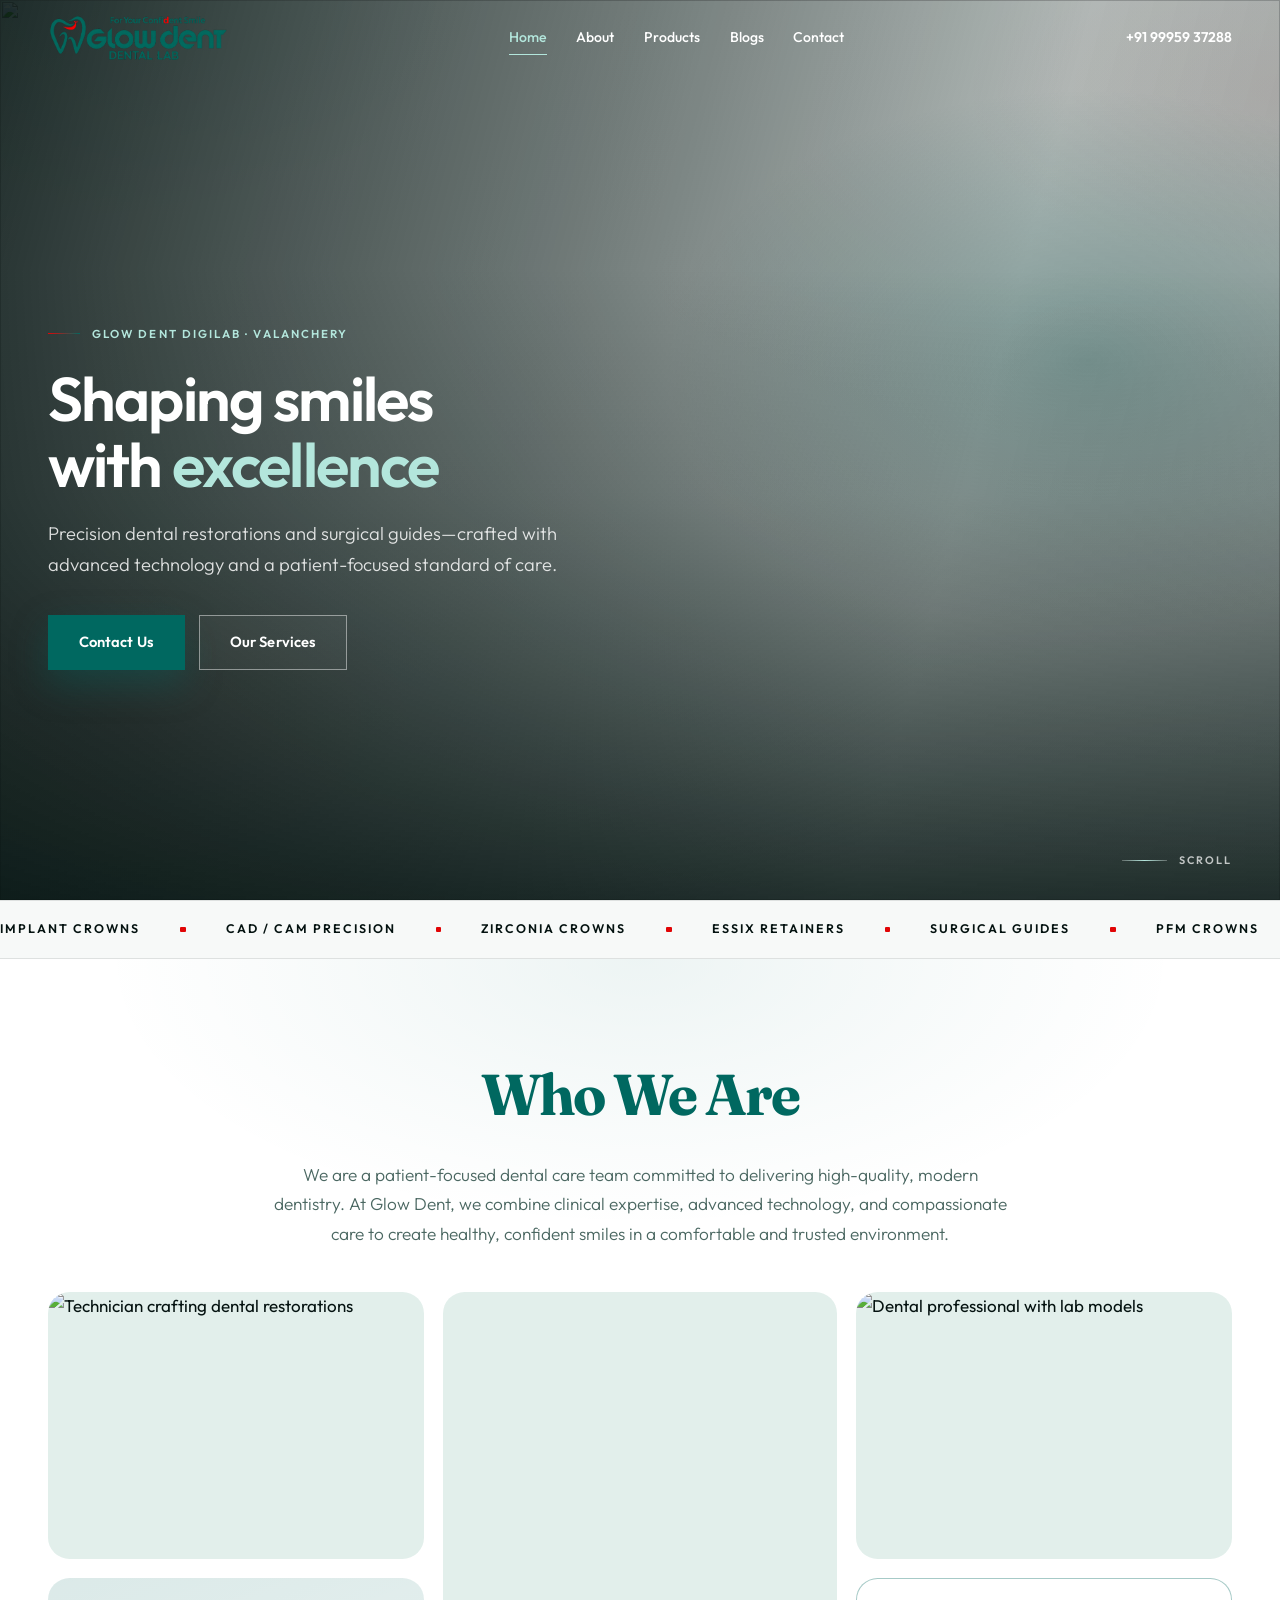
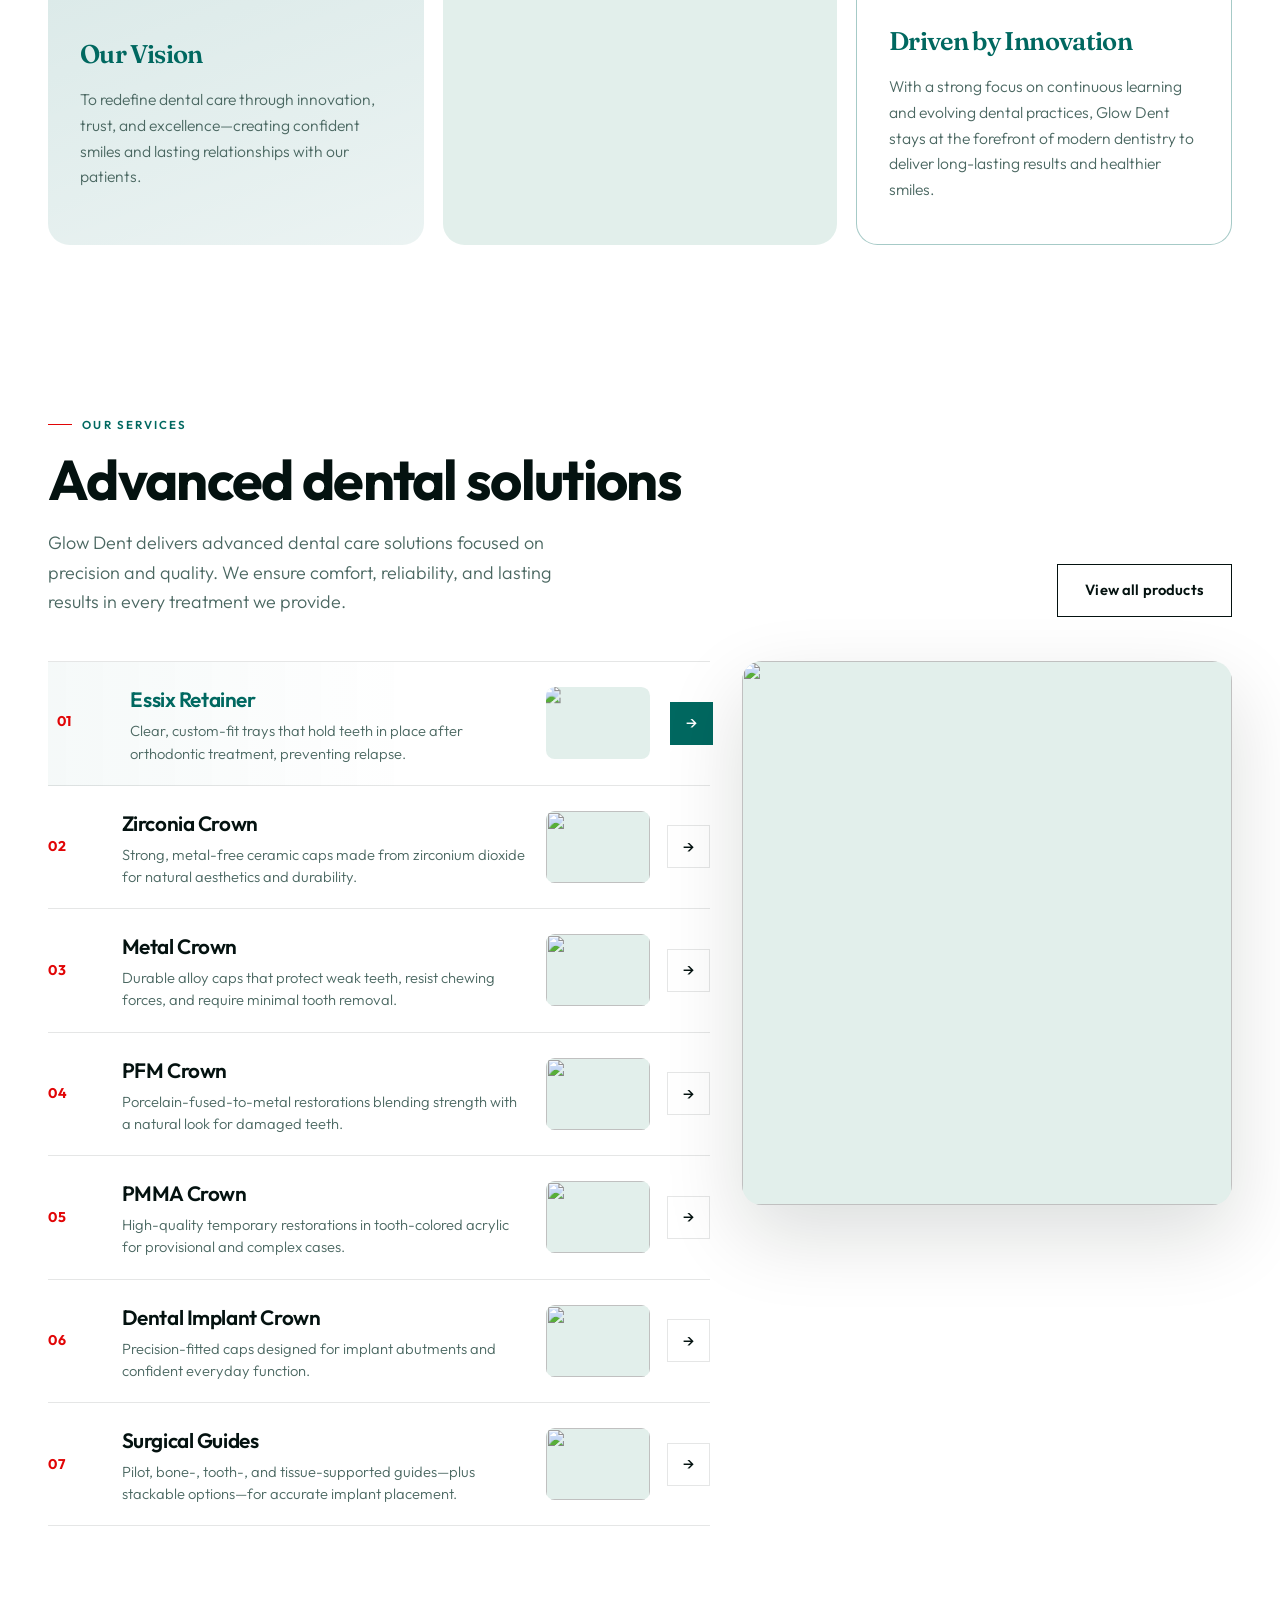
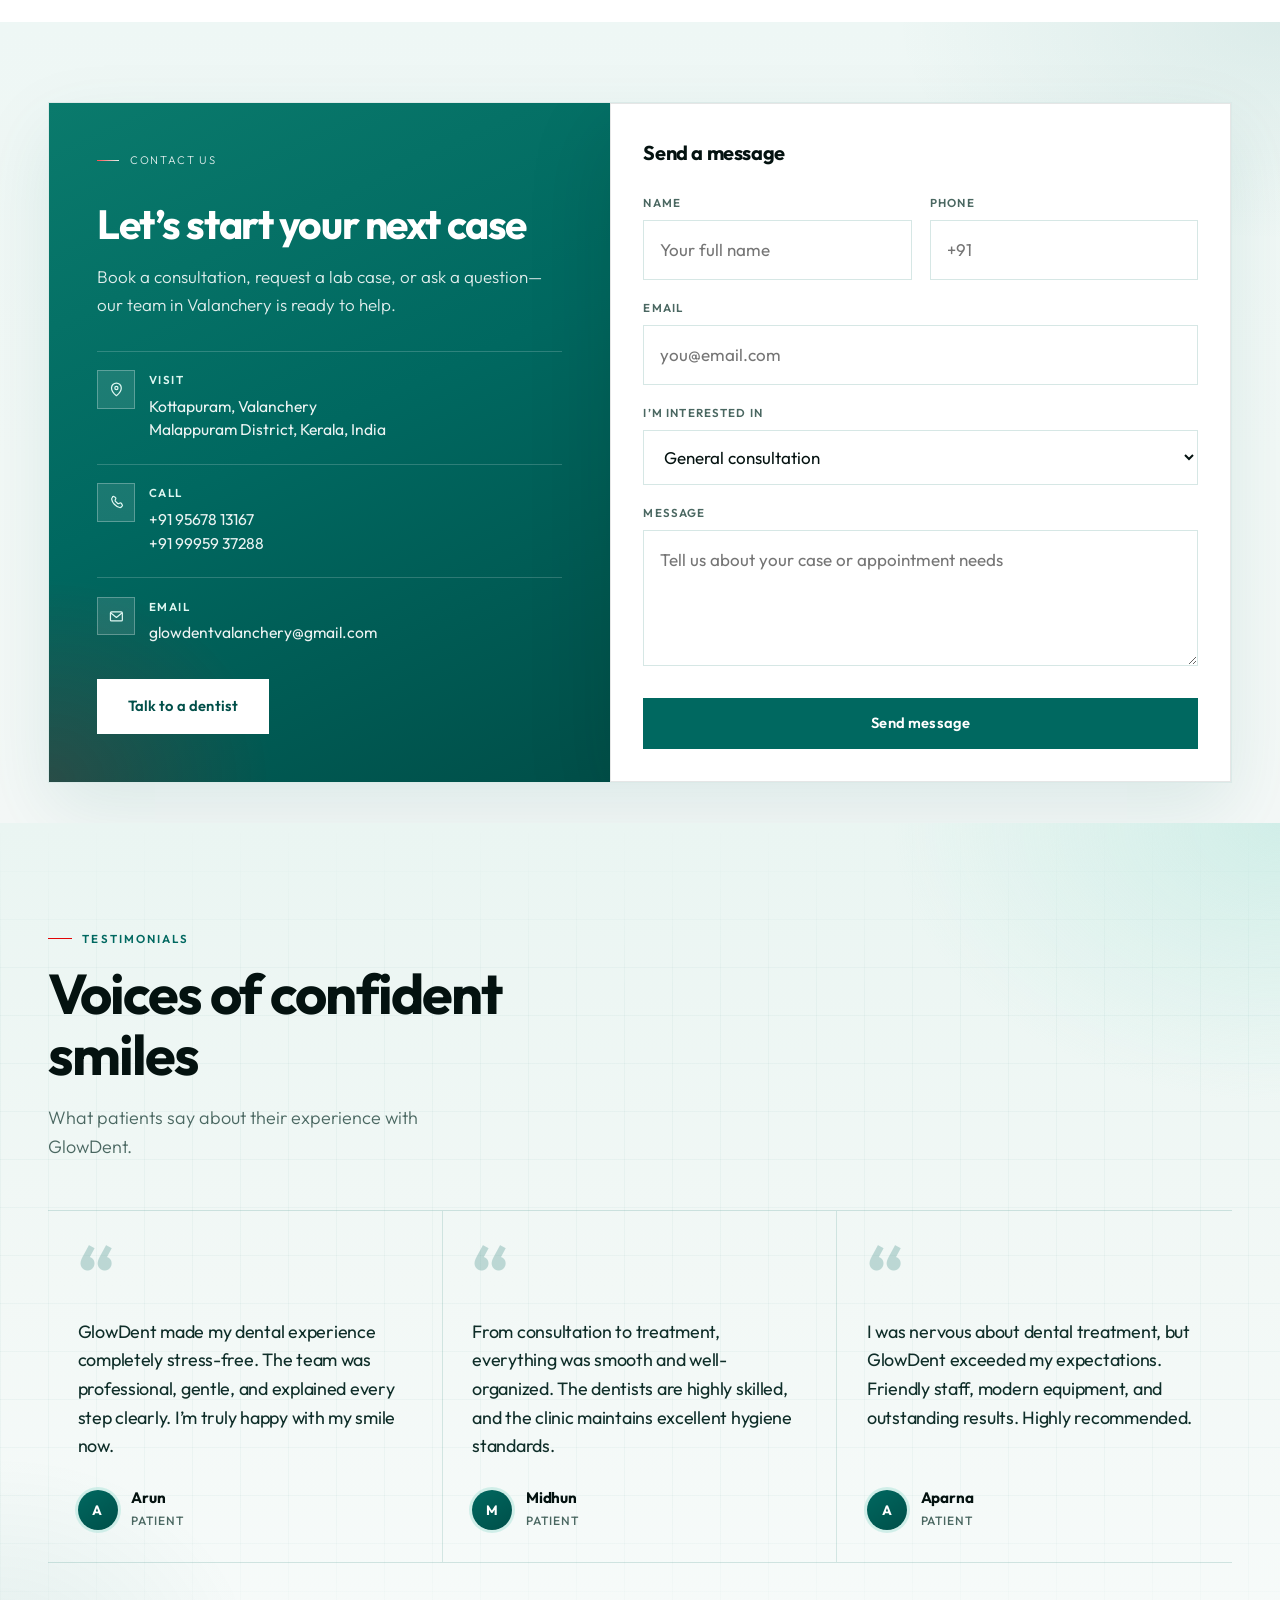
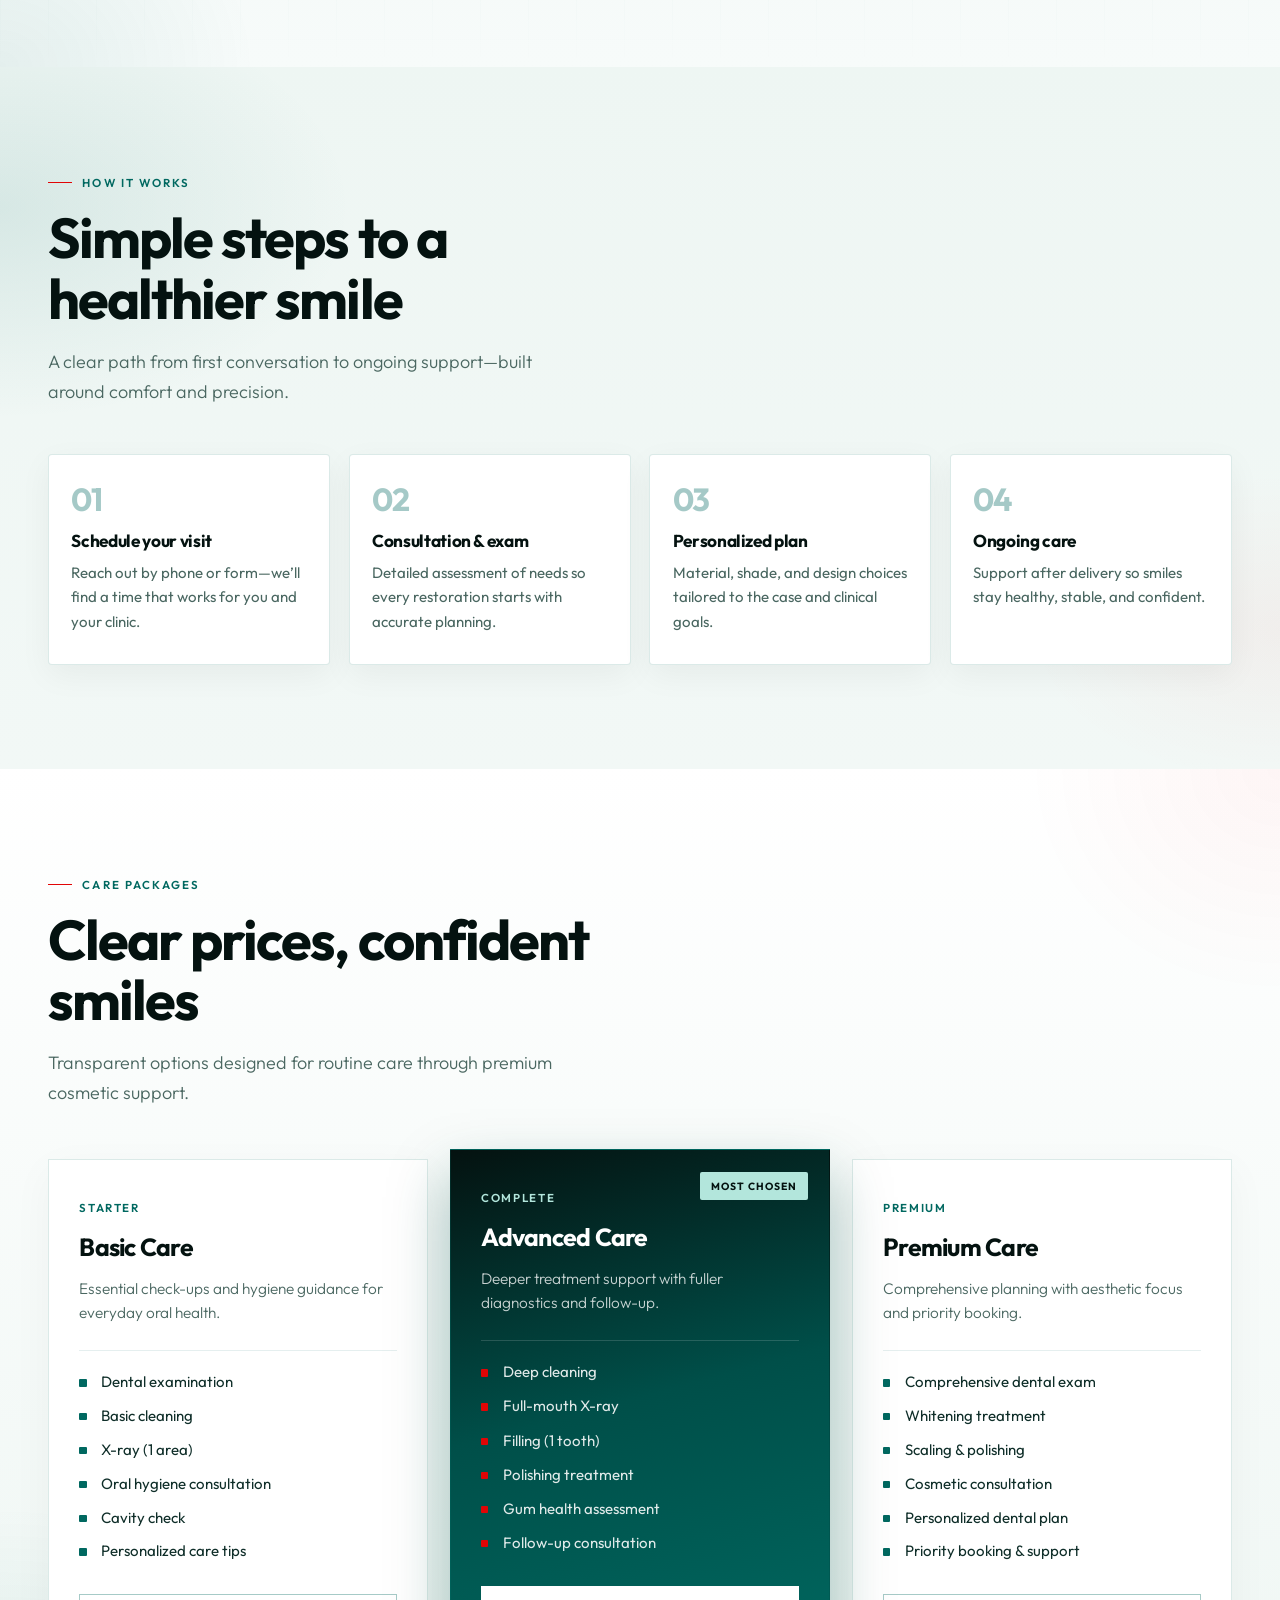
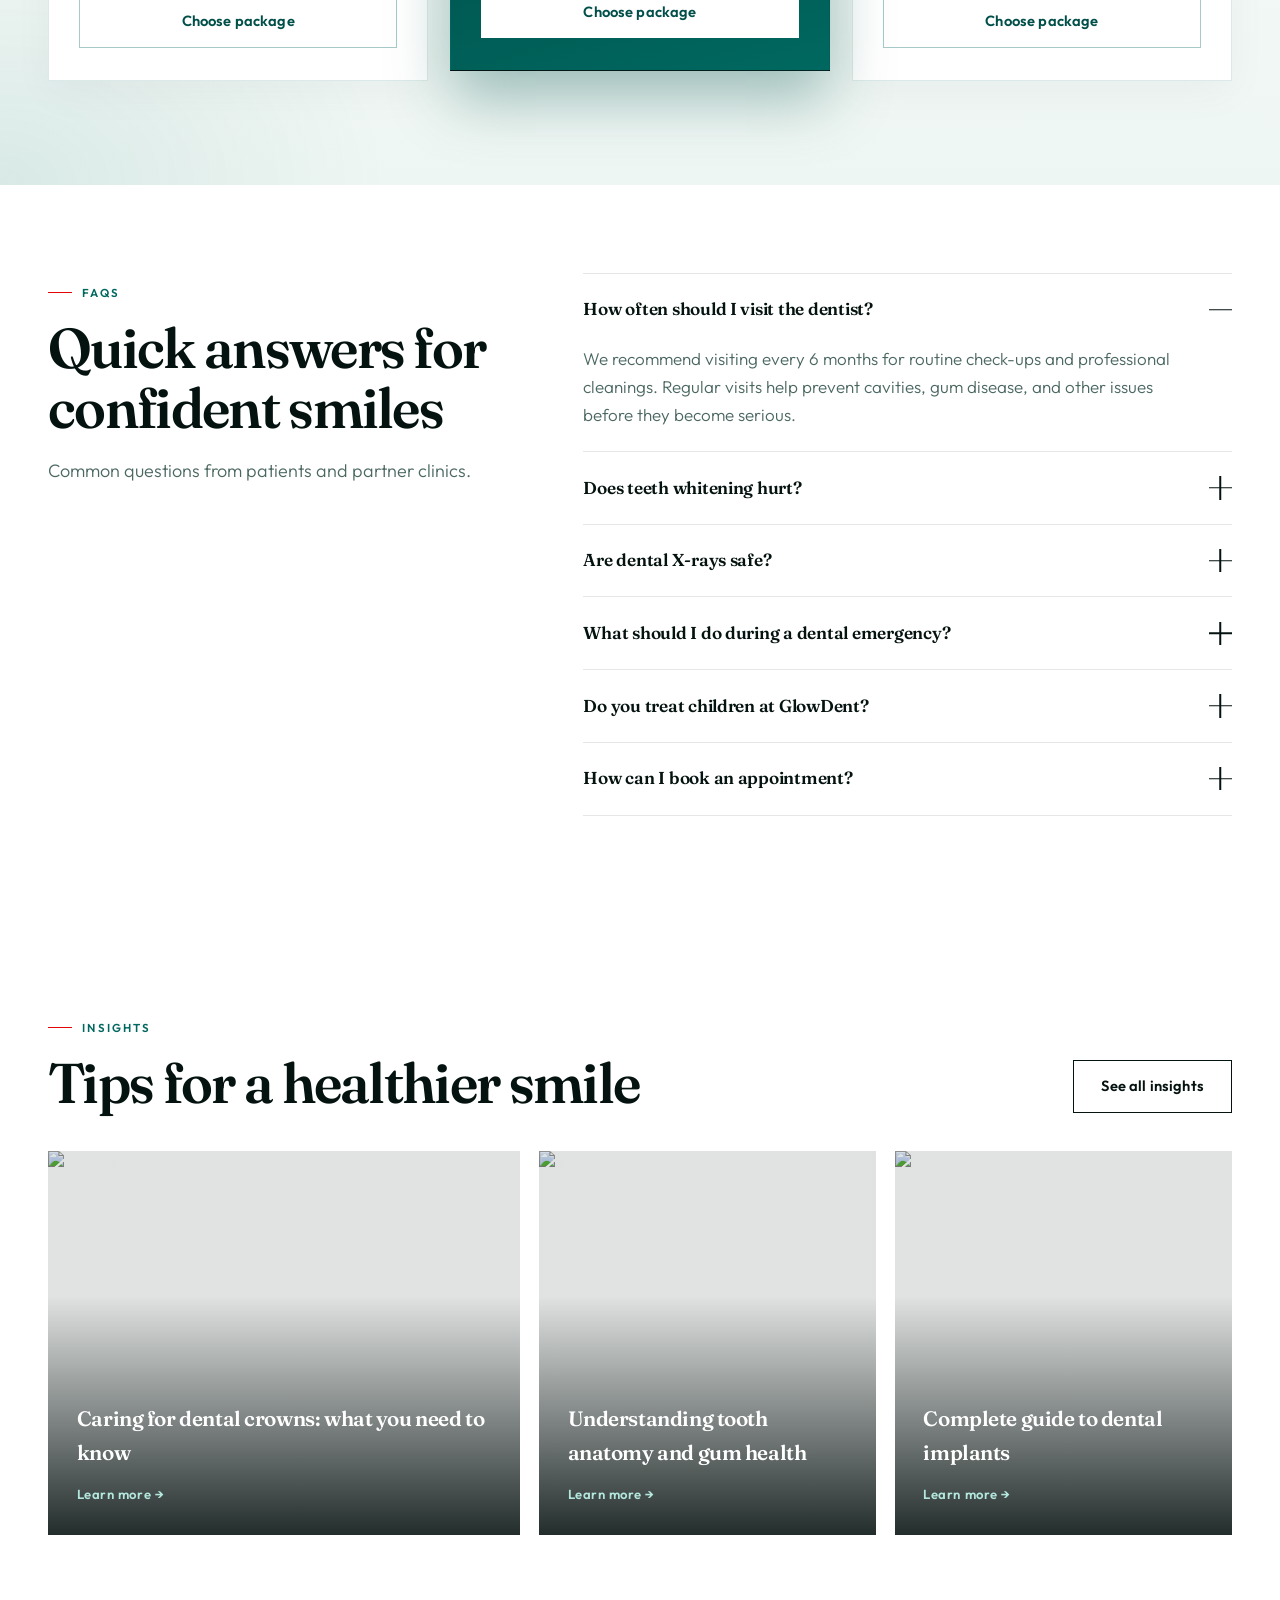
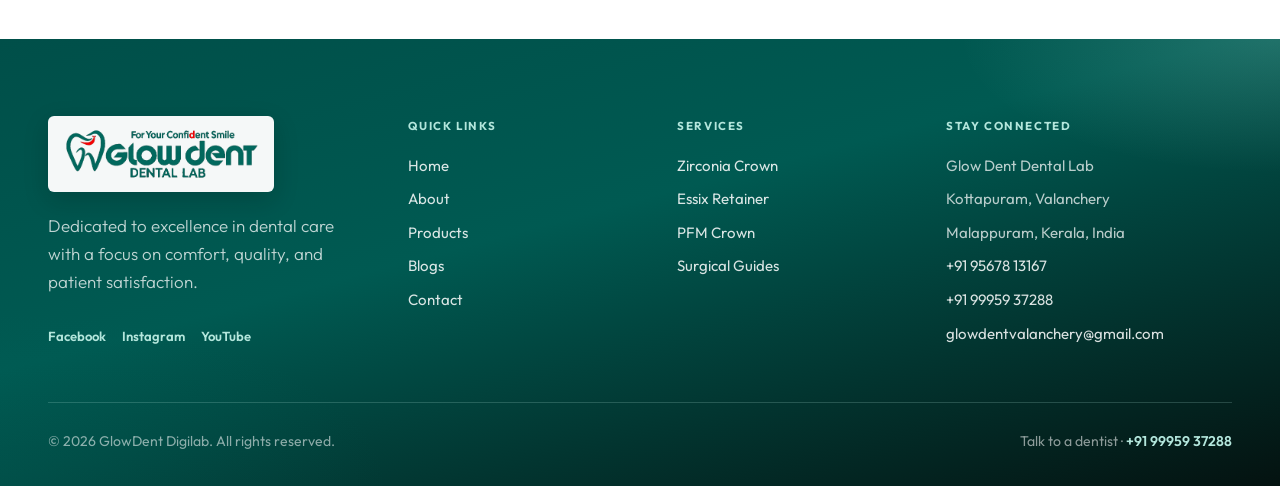
==== index.html @ c29f92c0 "first commit" ====
<!DOCTYPE html>
<html lang="en">
  <head>
    <meta charset="UTF-8" />
    <meta name="viewport" content="width=device-width, initial-scale=1.0" />
    <meta
      name="description"
      content="GlowDent Digilab — premium dental restorations, crowns, retainers, and surgical guides crafted in Valanchery, Kerala."
    />
    <title>GlowDent Digilab | Shaping Smiles with Excellence</title>
    <link rel="icon" type="image/svg+xml" href="favicon.svg" />
    <link rel="stylesheet" href="css/styles.css" />
  </head>
  <body>
    <header class="site-header is-light">
      <div class="container nav-inner">
        <a class="logo" href="index.html" aria-label="Glow Dent Dental Lab">
          <img class="logo-on-dark" src="images/logo.png?v=2" alt="Glow Dent Dental Lab" width="220" height="67" />
          <img class="logo-on-light" src="images/logo-dark.png?v=2" alt="" width="220" height="67" aria-hidden="true" />
        </a>
        <nav class="nav-links" aria-label="Primary">
          <a class="active" href="index.html">Home</a>
          <a href="about.html">About</a>
          <a href="products.html">Products</a>
          <a href="blogs.html">Blogs</a>
          <a href="contact.html">Contact</a>
        </nav>
        <a class="nav-phone" href="tel:+919995937288">+91 99959 37288</a>
        <button class="nav-toggle" type="button" aria-label="Open menu" aria-expanded="false">
          <span></span><span></span><span></span>
        </button>
      </div>
    </header>

    <div class="mobile-nav" aria-hidden="true">
      <a href="index.html">Home</a>
      <a href="about.html">About</a>
      <a href="products.html">Products</a>
      <a href="blogs.html">Blogs</a>
      <a href="contact.html">Contact</a>
      <a href="tel:+919995937288">+91 99959 37288</a>
    </div>

    <main>
      <section class="hero">
        <div class="hero-media" aria-hidden="true">
          <img
            src="https://images.unsplash.com/photo-1629909613654-28e377c37b09?auto=format&fit=crop&w=2400&q=85"
            alt=""
            width="2400"
            height="1600"
            fetchpriority="high"
          />
        </div>
        <div class="hero-content">
          <p class="hero-eyebrow">Glow Dent Digilab · Valanchery</p>
          <h1 class="hero-title">Shaping smiles with <em>excellence</em></h1>
          <p class="hero-copy">
            Precision dental restorations and surgical guides—crafted with advanced technology and a patient-focused standard of care.
          </p>
          <div class="hero-actions">
            <a class="btn btn-hero-primary" href="contact.html">Contact Us</a>
            <a class="btn btn-hero-ghost" href="products.html">Our Services</a>
          </div>
        </div>
        <div class="hero-scroll" aria-hidden="true"><i></i> Scroll</div>
      </section>

      <div class="marquee" aria-hidden="true">
        <div class="marquee-track">
          <span>Implant Crowns</span>
          <span>CAD / CAM Precision</span>
          <span>Zirconia Crowns</span>
          <span>Essix Retainers</span>
          <span>Surgical Guides</span>
          <span>PFM Crowns</span>
          <span>PMMA Provisionals</span>
          <span>Implant Crowns</span>
          <span>CAD / CAM Precision</span>
          <span>Zirconia Crowns</span>
          <span>Essix Retainers</span>
          <span>Surgical Guides</span>
          <span>PFM Crowns</span>
          <span>PMMA Provisionals</span>
        </div>
      </div>

      <section class="who-mosaic" id="who-we-are" aria-label="Who we are">
        <div class="container">
          <header class="who-mosaic-head" data-mosaic-item style="--i: 0">
            <h2>Who We Are</h2>
            <p>
              We are a patient-focused dental care team committed to delivering high-quality, modern dentistry. At Glow Dent, we combine clinical expertise, advanced technology, and compassionate care to create healthy, confident smiles in a comfortable and trusted environment.
            </p>
          </header>

          <div class="who-mosaic-grid">
            <div class="who-col who-col-left">
              <figure class="who-tile who-photo" data-mosaic-item style="--i: 1">
                <img
                  src="https://images.unsplash.com/photo-1606811841689-23dfddce3e95?auto=format&fit=crop&w=1200&q=85"
                  alt="Technician crafting dental restorations"
                  width="1200"
                  height="800"
                  loading="lazy"
                />
              </figure>
              <article class="who-tile who-panel who-panel-fill" data-mosaic-item style="--i: 2">
                <h3>Our Vision</h3>
                <p>
                  To redefine dental care through innovation, trust, and excellence—creating confident smiles and lasting relationships with our patients.
                </p>
              </article>
            </div>

            <figure class="who-tile who-photo who-photo-tall" data-mosaic-item style="--i: 3">
              <img
                src="https://images.unsplash.com/photo-1588776814546-1ffcf47267a5?auto=format&fit=crop&w=1000&q=85"
                alt="Precision work on a dental model"
                width="1000"
                height="1400"
                loading="lazy"
              />
            </figure>

            <div class="who-col who-col-right">
              <figure class="who-tile who-photo" data-mosaic-item style="--i: 4">
                <img
                  src="https://images.unsplash.com/photo-1629909613654-28e377c37b09?auto=format&fit=crop&w=1200&q=85"
                  alt="Dental professional with lab models"
                  width="1200"
                  height="800"
                  loading="lazy"
                />
              </figure>
              <article class="who-tile who-panel who-panel-outline" data-mosaic-item style="--i: 5">
                <h3>Driven by Innovation</h3>
                <p>
                  With a strong focus on continuous learning and evolving dental practices, Glow Dent stays at the forefront of modern dentistry to deliver long-lasting results and healthier smiles.
                </p>
              </article>
            </div>
          </div>
        </div>
      </section>

      <section class="services" id="services">
        <div class="container">
          <div class="services-head">
            <div class="reveal">
              <p class="eyebrow">Our Services</p>
              <h2 class="section-title">Advanced dental solutions</h2>
              <p class="section-lead">
                Glow Dent delivers advanced dental care solutions focused on precision and quality. We ensure comfort, reliability, and lasting results in every treatment we provide.
              </p>
            </div>
            <a class="btn btn-outline reveal reveal-delay-1" href="products.html">View all products</a>
          </div>

          <div class="services-layout reveal">
            <div class="service-list">
              <a
                class="service-item is-active"
                href="products.html#essix"
                data-image="https://images.unsplash.com/photo-1598256989800-fe5f95da9787?auto=format&fit=crop&w=1000&q=85"
              >
                <span class="service-num">01</span>
                <div class="service-copy">
                  <h3>Essix Retainer</h3>
                  <p>Clear, custom-fit trays that hold teeth in place after orthodontic treatment, preventing relapse.</p>
                </div>
                <figure class="service-thumb">
                  <img src="https://images.unsplash.com/photo-1598256989800-fe5f95da9787?auto=format&fit=crop&w=400&q=80" alt="" width="400" height="280" loading="lazy" />
                </figure>
                <span class="service-arrow" aria-hidden="true">→</span>
              </a>
              <a
                class="service-item"
                href="products.html#zirconia"
                data-image="https://images.unsplash.com/photo-1606811971618-4486d14f3f99?auto=format&fit=crop&w=1000&q=85"
              >
                <span class="service-num">02</span>
                <div class="service-copy">
                  <h3>Zirconia Crown</h3>
                  <p>Strong, metal-free ceramic caps made from zirconium dioxide for natural aesthetics and durability.</p>
                </div>
                <figure class="service-thumb">
                  <img src="https://images.unsplash.com/photo-1606811971618-4486d14f3f99?auto=format&fit=crop&w=400&q=80" alt="" width="400" height="280" loading="lazy" />
                </figure>
                <span class="service-arrow" aria-hidden="true">→</span>
              </a>
              <a
                class="service-item"
                href="products.html#metal"
                data-image="https://images.unsplash.com/photo-1588776814546-1ffcf47267a5?auto=format&fit=crop&w=1000&q=85"
              >
                <span class="service-num">03</span>
                <div class="service-copy">
                  <h3>Metal Crown</h3>
                  <p>Durable alloy caps that protect weak teeth, resist chewing forces, and require minimal tooth removal.</p>
                </div>
                <figure class="service-thumb">
                  <img src="https://images.unsplash.com/photo-1588776814546-1ffcf47267a5?auto=format&fit=crop&w=400&q=80" alt="" width="400" height="280" loading="lazy" />
                </figure>
                <span class="service-arrow" aria-hidden="true">→</span>
              </a>
              <a
                class="service-item"
                href="products.html#pfm"
                data-image="https://images.unsplash.com/photo-1629909613654-28e377c37b09?auto=format&fit=crop&w=1000&q=85"
              >
                <span class="service-num">04</span>
                <div class="service-copy">
                  <h3>PFM Crown</h3>
                  <p>Porcelain-fused-to-metal restorations blending strength with a natural look for damaged teeth.</p>
                </div>
                <figure class="service-thumb">
                  <img src="https://images.unsplash.com/photo-1629909613654-28e377c37b09?auto=format&fit=crop&w=400&q=80" alt="" width="400" height="280" loading="lazy" />
                </figure>
                <span class="service-arrow" aria-hidden="true">→</span>
              </a>
              <a
                class="service-item"
                href="products.html#pmma"
                data-image="https://images.unsplash.com/photo-1579684385127-1ef15d508118?auto=format&fit=crop&w=1000&q=85"
              >
                <span class="service-num">05</span>
                <div class="service-copy">
                  <h3>PMMA Crown</h3>
                  <p>High-quality temporary restorations in tooth-colored acrylic for provisional and complex cases.</p>
                </div>
                <figure class="service-thumb">
                  <img src="https://images.unsplash.com/photo-1579684385127-1ef15d508118?auto=format&fit=crop&w=400&q=80" alt="" width="400" height="280" loading="lazy" />
                </figure>
                <span class="service-arrow" aria-hidden="true">→</span>
              </a>
              <a
                class="service-item"
                href="products.html#implant"
                data-image="https://images.unsplash.com/photo-1609840114035-3c981b782dfe?auto=format&fit=crop&w=1000&q=85"
              >
                <span class="service-num">06</span>
                <div class="service-copy">
                  <h3>Dental Implant Crown</h3>
                  <p>Precision-fitted caps designed for implant abutments and confident everyday function.</p>
                </div>
                <figure class="service-thumb">
                  <img src="https://images.unsplash.com/photo-1609840114035-3c981b782dfe?auto=format&fit=crop&w=400&q=80" alt="" width="400" height="280" loading="lazy" />
                </figure>
                <span class="service-arrow" aria-hidden="true">→</span>
              </a>
              <a
                class="service-item"
                href="products.html#guides"
                data-image="https://images.unsplash.com/photo-1516549655169-df83a0774514?auto=format&fit=crop&w=1000&q=85"
              >
                <span class="service-num">07</span>
                <div class="service-copy">
                  <h3>Surgical Guides</h3>
                  <p>Pilot, bone-, tooth-, and tissue-supported guides—plus stackable options—for accurate implant placement.</p>
                </div>
                <figure class="service-thumb">
                  <img src="https://images.unsplash.com/photo-1516549655169-df83a0774514?auto=format&fit=crop&w=400&q=80" alt="" width="400" height="280" loading="lazy" />
                </figure>
                <span class="service-arrow" aria-hidden="true">→</span>
              </a>
            </div>

            <div class="service-preview" aria-hidden="true">
              <div class="service-preview-frame">
                <img
                  class="service-preview-img"
                  src="https://images.unsplash.com/photo-1598256989800-fe5f95da9787?auto=format&fit=crop&w=1000&q=85"
                  alt=""
                  width="1000"
                  height="1200"
                />
              </div>
            </div>
          </div>
        </div>
      </section>

      <section class="contact-section home-contact" id="contact">
        <div class="container">
          <div class="home-contact-panel reveal">
            <aside class="home-contact-aside">
              <p class="home-contact-kicker">Contact Us</p>
              <h2>Let’s start your next case</h2>
              <p>
                Book a consultation, request a lab case, or ask a question—our team in Valanchery is ready to help.
              </p>

              <ul class="home-contact-list">
                <li>
                  <span class="home-contact-icon" aria-hidden="true">
                    <svg viewBox="0 0 24 24" focusable="false">
                      <path d="M12 21s7-5.4 7-11a7 7 0 1 0-14 0c0 5.6 7 11 7 11z" />
                      <circle cx="12" cy="10" r="2.25" />
                    </svg>
                  </span>
                  <div>
                    <strong>Visit</strong>
                    <p>Kottapuram, Valanchery<br />Malappuram District, Kerala, India</p>
                  </div>
                </li>
                <li>
                  <span class="home-contact-icon" aria-hidden="true">
                    <svg viewBox="0 0 24 24" focusable="false">
                      <path d="M6.6 3.8c.5-.5 1.3-.6 1.9-.2l2.1 1.3c.6.4.8 1.2.5 1.9l-.9 2.1c-.2.4-.1.9.2 1.2l3.5 3.5c.3.3.8.4 1.2.2l2.1-.9c.7-.3 1.5-.1 1.9.5l1.3 2.1c.4.6.3 1.4-.2 1.9l-1.2 1.2c-.6.6-1.5.9-2.4.7-2.1-.4-4.9-2-7.6-4.7S5.7 9.7 5.3 7.6c-.2-.9.1-1.8.7-2.4l.6-.4z" />
                    </svg>
                  </span>
                  <div>
                    <strong>Call</strong>
                    <p>
                      <a href="tel:+919567813167">+91 95678 13167</a><br />
                      <a href="tel:+919995937288">+91 99959 37288</a>
                    </p>
                  </div>
                </li>
                <li>
                  <span class="home-contact-icon" aria-hidden="true">
                    <svg viewBox="0 0 24 24" focusable="false">
                      <rect x="3.5" y="5.5" width="17" height="13" rx="1.5" />
                      <path d="m4.5 7.5 7.5 6 7.5-6" />
                    </svg>
                  </span>
                  <div>
                    <strong>Email</strong>
                    <p><a href="mailto:glowdentvalanchery@gmail.com">glowdentvalanchery@gmail.com</a></p>
                  </div>
                </li>
              </ul>

              <a class="btn btn-hero-primary home-contact-call" href="tel:+919995937288">Talk to a dentist</a>
            </aside>

            <form class="home-contact-form contact-form" novalidate>
              <h3>Send a message</h3>
              <div class="form-row">
                <div class="field">
                  <label for="home-name">Name</label>
                  <input id="home-name" name="name" type="text" autocomplete="name" required placeholder="Your full name" />
                </div>
                <div class="field">
                  <label for="home-phone">Phone</label>
                  <input id="home-phone" name="phone" type="tel" autocomplete="tel" required placeholder="+91" />
                </div>
              </div>
              <div class="field">
                <label for="home-email">Email</label>
                <input id="home-email" name="email" type="email" autocomplete="email" required placeholder="you@email.com" />
              </div>
              <div class="field">
                <label for="home-interest">I’m interested in</label>
                <select id="home-interest" name="interest">
                  <option>General consultation</option>
                  <option>Zirconia crown</option>
                  <option>Essix retainer</option>
                  <option>Surgical guides</option>
                  <option>Implant crown</option>
                  <option>Other</option>
                </select>
              </div>
              <div class="field">
                <label for="home-message">Message</label>
                <textarea id="home-message" name="message" required placeholder="Tell us about your case or appointment needs"></textarea>
              </div>
              <button class="btn btn-teal" type="submit">Send message</button>
              <p class="form-note" hidden></p>
            </form>
          </div>
        </div>
      </section>

      <section class="testimonials" id="testimonials">
        <div class="container">
          <div class="testimonials-head reveal">
            <p class="eyebrow">Testimonials</p>
            <h2 class="section-title">Voices of confident smiles</h2>
            <p class="section-lead">What patients say about their experience with GlowDent.</p>
          </div>

          <div class="testimonial-track">
            <article class="testimonial reveal" style="--i: 0">
              <span class="testimonial-mark" aria-hidden="true">“</span>
              <blockquote>
                GlowDent made my dental experience completely stress-free. The team was professional, gentle, and explained every step clearly. I’m truly happy with my smile now.
              </blockquote>
              <footer class="testimonial-meta">
                <span class="testimonial-avatar" aria-hidden="true">A</span>
                <div>
                  <cite>Arun</cite>
                  <span>Patient</span>
                </div>
              </footer>
            </article>

            <article class="testimonial reveal reveal-delay-1" style="--i: 1">
              <span class="testimonial-mark" aria-hidden="true">“</span>
              <blockquote>
                From consultation to treatment, everything was smooth and well-organized. The dentists are highly skilled, and the clinic maintains excellent hygiene standards.
              </blockquote>
              <footer class="testimonial-meta">
                <span class="testimonial-avatar" aria-hidden="true">M</span>
                <div>
                  <cite>Midhun</cite>
                  <span>Patient</span>
                </div>
              </footer>
            </article>

            <article class="testimonial reveal reveal-delay-2" style="--i: 2">
              <span class="testimonial-mark" aria-hidden="true">“</span>
              <blockquote>
                I was nervous about dental treatment, but GlowDent exceeded my expectations. Friendly staff, modern equipment, and outstanding results. Highly recommended.
              </blockquote>
              <footer class="testimonial-meta">
                <span class="testimonial-avatar" aria-hidden="true">A</span>
                <div>
                  <cite>Aparna</cite>
                  <span>Patient</span>
                </div>
              </footer>
            </article>
          </div>
        </div>
      </section>

      <section class="process" id="process">
        <div class="container">
          <div class="process-head reveal">
            <p class="eyebrow">How it works</p>
            <h2 class="section-title">Simple steps to a healthier smile</h2>
            <p class="section-lead">
              A clear path from first conversation to ongoing support—built around comfort and precision.
            </p>
          </div>

          <div class="process-grid">
            <article class="process-step reveal" style="--i: 0">
              <div class="process-step-body">
                <span class="num">01</span>
                <h3>Schedule your visit</h3>
                <p>Reach out by phone or form—we’ll find a time that works for you and your clinic.</p>
              </div>
            </article>
            <article class="process-step reveal reveal-delay-1" style="--i: 1">
              <div class="process-step-body">
                <span class="num">02</span>
                <h3>Consultation &amp; exam</h3>
                <p>Detailed assessment of needs so every restoration starts with accurate planning.</p>
              </div>
            </article>
            <article class="process-step reveal reveal-delay-2" style="--i: 2">
              <div class="process-step-body">
                <span class="num">03</span>
                <h3>Personalized plan</h3>
                <p>Material, shade, and design choices tailored to the case and clinical goals.</p>
              </div>
            </article>
            <article class="process-step reveal reveal-delay-3" style="--i: 3">
              <div class="process-step-body">
                <span class="num">04</span>
                <h3>Ongoing care</h3>
                <p>Support after delivery so smiles stay healthy, stable, and confident.</p>
              </div>
            </article>
          </div>
        </div>
      </section>

      <section class="pricing" id="pricing">
        <div class="container">
          <div class="pricing-head reveal">
            <p class="eyebrow">Care packages</p>
            <h2 class="section-title">Clear prices, confident smiles</h2>
            <p class="section-lead">Transparent options designed for routine care through premium cosmetic support.</p>
          </div>
          <div class="pricing-grid">
            <article class="price-card reveal" style="--i: 0">
              <span class="price-tier">Starter</span>
              <h3>Basic Care</h3>
              <p>Essential check-ups and hygiene guidance for everyday oral health.</p>
              <ul>
                <li>Dental examination</li>
                <li>Basic cleaning</li>
                <li>X-ray (1 area)</li>
                <li>Oral hygiene consultation</li>
                <li>Cavity check</li>
                <li>Personalized care tips</li>
              </ul>
              <a class="btn btn-outline" href="contact.html">Choose package</a>
            </article>
            <article class="price-card featured reveal reveal-delay-1" style="--i: 1">
              <span class="price-badge">Most chosen</span>
              <span class="price-tier">Complete</span>
              <h3>Advanced Care</h3>
              <p>Deeper treatment support with fuller diagnostics and follow-up.</p>
              <ul>
                <li>Deep cleaning</li>
                <li>Full-mouth X-ray</li>
                <li>Filling (1 tooth)</li>
                <li>Polishing treatment</li>
                <li>Gum health assessment</li>
                <li>Follow-up consultation</li>
              </ul>
              <a class="btn btn-teal" href="contact.html">Choose package</a>
            </article>
            <article class="price-card reveal reveal-delay-2" style="--i: 2">
              <span class="price-tier">Premium</span>
              <h3>Premium Care</h3>
              <p>Comprehensive planning with aesthetic focus and priority booking.</p>
              <ul>
                <li>Comprehensive dental exam</li>
                <li>Whitening treatment</li>
                <li>Scaling &amp; polishing</li>
                <li>Cosmetic consultation</li>
                <li>Personalized dental plan</li>
                <li>Priority booking &amp; support</li>
              </ul>
              <a class="btn btn-outline" href="contact.html">Choose package</a>
            </article>
          </div>
        </div>
      </section>

      <section class="faq" id="faq">
        <div class="container faq-layout">
          <div class="reveal">
            <p class="eyebrow">FAQs</p>
            <h2 class="section-title">Quick answers for confident smiles</h2>
            <p class="section-lead">Common questions from patients and partner clinics.</p>
          </div>
          <div class="faq-list reveal reveal-delay-1">
            <div class="faq-item open">
              <button class="faq-q" type="button">
                How often should I visit the dentist?
                <span class="faq-icon" aria-hidden="true"></span>
              </button>
              <div class="faq-a"><div>
                <p>We recommend visiting every 6 months for routine check-ups and professional cleanings. Regular visits help prevent cavities, gum disease, and other issues before they become serious.</p>
              </div></div>
            </div>
            <div class="faq-item">
              <button class="faq-q" type="button">
                Does teeth whitening hurt?
                <span class="faq-icon" aria-hidden="true"></span>
              </button>
              <div class="faq-a"><div>
                <p>Whitening is generally safe and comfortable. Some patients feel temporary sensitivity that usually fades quickly. We ensure the procedure suits your teeth.</p>
              </div></div>
            </div>
            <div class="faq-item">
              <button class="faq-q" type="button">
                Are dental X-rays safe?
                <span class="faq-icon" aria-hidden="true"></span>
              </button>
              <div class="faq-a"><div>
                <p>Yes. Modern digital X-ray technology uses very low radiation while helping clinicians diagnose accurately.</p>
              </div></div>
            </div>
            <div class="faq-item">
              <button class="faq-q" type="button">
                What should I do during a dental emergency?
                <span class="faq-icon" aria-hidden="true"></span>
              </button>
              <div class="faq-a"><div>
                <p>For severe pain, swelling, bleeding, or a knocked-out tooth, contact GlowDent immediately. Rinse with warm water and avoid pressure on the affected area until you reach care.</p>
              </div></div>
            </div>
            <div class="faq-item">
              <button class="faq-q" type="button">
                Do you treat children at GlowDent?
                <span class="faq-icon" aria-hidden="true"></span>
              </button>
              <div class="faq-a"><div>
                <p>Absolutely. We provide gentle, friendly dental care for children of all ages—helping kids build healthy habits early.</p>
              </div></div>
            </div>
            <div class="faq-item">
              <button class="faq-q" type="button">
                How can I book an appointment?
                <span class="faq-icon" aria-hidden="true"></span>
              </button>
              <div class="faq-a"><div>
                <p>Call us, use the online contact form, or visit GlowDent Digilab in Valanchery. Our team will help schedule a convenient time.</p>
              </div></div>
            </div>
          </div>
        </div>
      </section>

      <section class="insights" id="insights">
        <div class="container">
          <div class="insights-head">
            <div class="reveal">
              <p class="eyebrow">Insights</p>
              <h2 class="section-title">Tips for a healthier smile</h2>
            </div>
            <a class="btn btn-outline reveal" href="blogs.html">See all insights</a>
          </div>
          <div class="insight-grid">
            <a class="insight reveal" href="blogs.html#crowns">
              <img src="https://images.unsplash.com/photo-1598256989800-fe5f95da9787?auto=format&fit=crop&w=1400&q=85" alt="Dental crown care" width="1400" height="1000" loading="lazy" />
              <div class="insight-body">
                <h3>Caring for dental crowns: what you need to know</h3>
                <span>Learn more →</span>
              </div>
            </a>
            <a class="insight reveal reveal-delay-1" href="blogs.html#anatomy">
              <img src="https://images.unsplash.com/photo-1609840114035-3c981b782dfe?auto=format&fit=crop&w=1000&q=85" alt="Tooth anatomy" width="1000" height="1200" loading="lazy" />
              <div class="insight-body">
                <h3>Understanding tooth anatomy and gum health</h3>
                <span>Learn more →</span>
              </div>
            </a>
            <a class="insight reveal reveal-delay-2" href="blogs.html#implants">
              <img src="https://images.unsplash.com/photo-1579684385127-1ef15d508118?auto=format&fit=crop&w=1000&q=85" alt="Dental implants" width="1000" height="1200" loading="lazy" />
              <div class="insight-body">
                <h3>Complete guide to dental implants</h3>
                <span>Learn more →</span>
              </div>
            </a>
          </div>
        </div>
      </section>
    </main>

    <footer class="site-footer">
      <div class="container footer-top">
        <div class="footer-brand">
          <a class="logo" href="index.html" aria-label="Glow Dent Dental Lab">
          <img class="logo-on-dark" src="images/logo.png?v=2" alt="Glow Dent Dental Lab" width="220" height="67" />
          <img class="logo-on-light" src="images/logo-dark.png?v=2" alt="" width="220" height="67" aria-hidden="true" />
        </a>
          <p>Dedicated to excellence in dental care with a focus on comfort, quality, and patient satisfaction.</p>
          <div class="socials">
            <a href="https://www.facebook.com" target="_blank" rel="noreferrer">Facebook</a>
            <a href="https://www.instagram.com" target="_blank" rel="noreferrer">Instagram</a>
            <a href="https://www.youtube.com" target="_blank" rel="noreferrer">YouTube</a>
          </div>
        </div>
        <div class="footer-col">
          <h4>Quick links</h4>
          <ul>
            <li><a href="index.html">Home</a></li>
            <li><a href="about.html">About</a></li>
            <li><a href="products.html">Products</a></li>
            <li><a href="blogs.html">Blogs</a></li>
            <li><a href="contact.html">Contact</a></li>
          </ul>
        </div>
        <div class="footer-col">
          <h4>Services</h4>
          <ul>
            <li><a href="products.html#zirconia">Zirconia Crown</a></li>
            <li><a href="products.html#essix">Essix Retainer</a></li>
            <li><a href="products.html#pfm">PFM Crown</a></li>
            <li><a href="products.html#guides">Surgical Guides</a></li>
          </ul>
        </div>
        <div class="footer-col">
          <h4>Stay connected</h4>
          <ul>
            <li>Glow Dent Dental Lab</li>
            <li>Kottapuram, Valanchery</li>
            <li>Malappuram, Kerala, India</li>
            <li><a href="tel:+919567813167">+91 95678 13167</a></li>
            <li><a href="tel:+919995937288">+91 99959 37288</a></li>
            <li><a href="mailto:glowdentvalanchery@gmail.com">glowdentvalanchery@gmail.com</a></li>
          </ul>
        </div>
      </div>
      <div class="container footer-bottom">
        <p>© 2026 GlowDent Digilab. All rights reserved.</p>
        <p>Talk to a dentist · <a href="tel:+919995937288">+91 99959 37288</a></p>
      </div>
    </footer>

    <script src="js/main.js"></script>
  </body>
</html>
---- css/styles.css ----
/* GlowDent Digilab — premium redesign */
@import url("https://fonts.googleapis.com/css2?family=Outfit:wght@300;400;500;600;700&family=Fraunces:opsz,wght@9..144,500;9..144,600;9..144,700&display=swap");

:root {
  --ink: #041210;
  --ink-2: #0f2e29;
  --mute: #4a6761;
  --paper: #f2f8f6;
  --paper-2: #e2efeb;
  --line: rgba(4, 18, 16, 0.1);
  --teal: #006860;
  --teal-2: #004f49;
  --mint: #b3e6dc;
  --accent: #e10506;
  --accent-soft: #f8d0d0;
  --brass: #e10506;
  --white: #ffffff;
  --shadow: 0 30px 80px rgba(4, 18, 16, 0.14);
  --font-display: "Fraunces", Georgia, serif;
  --font-sans: "Outfit", sans-serif;
  --nav-h: 4.75rem;
  --ease: cubic-bezier(0.22, 1, 0.36, 1);
  --max: 74rem;
  --wide: 88rem;
}

*,
*::before,
*::after {
  box-sizing: border-box;
  margin: 0;
  padding: 0;
}

html {
  scroll-behavior: smooth;
  scroll-padding-top: calc(var(--nav-h) + env(safe-area-inset-top, 0px) + 1rem);
}

body {
  font-family: var(--font-sans);
  font-weight: 400;
  font-size: 1.0625rem;
  line-height: 1.65;
  color: var(--ink);
  background:
    radial-gradient(ellipse 70% 45% at 0% 0%, rgba(0, 104, 96, 0.12), transparent 55%),
    radial-gradient(ellipse 50% 40% at 100% 10%, rgba(225, 5, 6, 0.05), transparent 50%),
    linear-gradient(180deg, #f5faf8 0%, var(--paper) 50%, #eaf4f1 100%);
  background-attachment: fixed;
  -webkit-font-smoothing: antialiased;
  overflow-x: hidden;
}

img {
  display: block;
  max-width: 100%;
  height: auto;
}

a {
  color: inherit;
  text-decoration: none;
}

ul {
  list-style: none;
}

button,
input,
textarea,
select {
  font: inherit;
  color: inherit;
}

button {
  cursor: pointer;
  border: none;
  background: none;
}

.container {
  width: min(100% - 2.5rem, var(--max));
  margin-inline: auto;
}

.container-wide {
  width: min(100% - 2.5rem, var(--wide));
  margin-inline: auto;
}

.eyebrow {
  display: inline-flex;
  align-items: center;
  gap: 0.65rem;
  font-size: 0.72rem;
  font-weight: 600;
  letter-spacing: 0.18em;
  text-transform: uppercase;
  color: var(--teal);
  margin-bottom: 1rem;
}

.eyebrow::before {
  content: "";
  width: 1.5rem;
  height: 1px;
  background: var(--accent);
}

.section-title {
  font-family: var(--font-display);
  font-weight: 600;
  font-size: clamp(2.1rem, 4.4vw, 3.5rem);
  letter-spacing: -0.03em;
  line-height: 1.08;
}

.section-lead {
  margin-top: 1.1rem;
  max-width: 34rem;
  color: var(--mute);
  font-weight: 300;
  font-size: 1.125rem;
}

/* Buttons */
.btn {
  display: inline-flex;
  align-items: center;
  justify-content: center;
  gap: 0.55rem;
  min-height: 3.15rem;
  padding: 0.85rem 1.7rem;
  font-size: 0.92rem;
  font-weight: 600;
  letter-spacing: 0.01em;
  transition: transform 0.4s var(--ease), background 0.35s, color 0.35s, border-color 0.35s, box-shadow 0.35s;
}

.btn:hover {
  transform: translateY(-2px);
}

.btn-primary {
  background: var(--ink);
  color: var(--white);
}

.btn-primary:hover {
  background: var(--teal);
  box-shadow: 0 14px 34px rgba(8, 128, 112, 0.28);
}

.btn-ghost {
  border: 1px solid rgba(255, 255, 255, 0.42);
  color: var(--white);
  backdrop-filter: blur(10px);
}

.btn-ghost:hover {
  background: rgba(255, 255, 255, 0.12);
  border-color: #fff;
}

.btn-outline {
  border: 1px solid var(--ink);
  color: var(--ink);
}

.btn-outline:hover {
  background: var(--ink);
  color: var(--white);
}

.btn-teal {
  background: var(--teal);
  color: var(--white);
}

.btn-teal:hover {
  background: var(--teal-2);
  box-shadow: 0 14px 34px rgba(8, 128, 112, 0.28);
}

/* Header */
.site-header {
  position: fixed;
  inset: 0 0 auto;
  z-index: 100;
  height: calc(var(--nav-h) + env(safe-area-inset-top, 0px));
  padding-top: env(safe-area-inset-top, 0px);
  transition: background 0.4s var(--ease), box-shadow 0.4s, backdrop-filter 0.4s;
}

.site-header.scrolled {
  background: rgba(243, 246, 248, 0.9);
  backdrop-filter: blur(18px);
  box-shadow: 0 1px 0 var(--line);
}

.nav-inner {
  height: 100%;
  display: flex;
  align-items: center;
  justify-content: space-between;
  gap: 1.5rem;
}

.logo {
  display: inline-flex;
  align-items: center;
  position: relative;
  line-height: 0;
  flex-shrink: 0;
}

.logo img {
  display: block;
  height: 3rem;
  width: auto;
  max-width: min(58vw, 14rem);
}

.logo-on-light {
  display: none;
}

/* Light page headers / scrolled nav: use dark-friendly logo */
.site-header.is-dark .logo-on-dark,
.site-header.scrolled .logo-on-dark {
  display: none;
}

.site-header.is-dark .logo-on-light,
.site-header.scrolled .logo-on-light {
  display: block;
}

/* Over dark hero: keep teal logo */
.site-header.is-light:not(.scrolled) .logo-on-dark {
  display: block;
}

.site-header.is-light:not(.scrolled) .logo-on-light {
  display: none;
}

.footer-brand .logo-on-light {
  display: block;
}

.footer-brand .logo-on-dark {
  display: none;
}

.footer-brand .logo {
  display: inline-flex;
  margin-bottom: 1.25rem;
  padding: 0.75rem 1rem;
  background: rgba(255, 255, 255, 0.96);
  border-radius: 6px;
  box-shadow: 0 8px 24px rgba(4, 18, 16, 0.2);
}

.footer-brand .logo img {
  height: 3.25rem;
  max-width: 14rem;
}

.site-header.is-light:not(.scrolled) .nav-links a,
.site-header.is-light:not(.scrolled) .nav-toggle,
.site-header.is-light:not(.scrolled) .nav-phone {
  color: var(--white);
}

.site-header.is-light:not(.scrolled) .nav-links a.active {
  color: var(--mint);
}

.site-header.is-light:not(.scrolled) .nav-phone:hover {
  color: var(--mint);
}

.nav-links {
  display: flex;
  align-items: center;
  gap: 1.85rem;
}

.nav-links a {
  position: relative;
  font-size: 0.88rem;
  font-weight: 500;
  transition: opacity 0.3s;
}

.nav-links a::after {
  content: "";
  position: absolute;
  left: 0;
  bottom: -0.35rem;
  width: 100%;
  height: 1px;
  background: currentColor;
  transform: scaleX(0);
  transform-origin: left;
  transition: transform 0.35s var(--ease);
}

.nav-links a:hover::after,
.nav-links a.active::after {
  transform: scaleX(1);
}

.nav-phone {
  display: none;
  font-size: 0.88rem;
  font-weight: 600;
  color: var(--ink);
}

.nav-toggle {
  display: none;
  width: 2.6rem;
  height: 2.6rem;
  position: relative;
}

.nav-toggle span {
  position: absolute;
  left: 0.55rem;
  right: 0.55rem;
  height: 1.5px;
  background: currentColor;
  transition: 0.3s var(--ease);
}

.nav-toggle span:nth-child(1) { top: 0.9rem; }
.nav-toggle span:nth-child(2) { top: 1.25rem; }
.nav-toggle span:nth-child(3) { top: 1.6rem; }

.nav-toggle.open span:nth-child(1) {
  top: 1.25rem;
  transform: rotate(45deg);
}

.nav-toggle.open span:nth-child(2) { opacity: 0; }

.nav-toggle.open span:nth-child(3) {
  top: 1.25rem;
  transform: rotate(-45deg);
}

.mobile-nav {
  position: fixed;
  inset: 0;
  z-index: 99;
  background: var(--ink);
  color: var(--white);
  display: flex;
  flex-direction: column;
  justify-content: center;
  padding: 2.5rem;
  transform: translateY(-105%);
  transition: transform 0.55s var(--ease);
  pointer-events: none;
}

.mobile-nav.open {
  transform: translateY(0);
  pointer-events: auto;
}

.mobile-nav a {
  font-family: var(--font-display);
  font-size: clamp(2rem, 8vw, 3.2rem);
  font-weight: 600;
  letter-spacing: -0.03em;
  padding: 0.45rem 0;
  border-bottom: 1px solid rgba(255, 255, 255, 0.1);
}

/* Hero */
.hero {
  position: relative;
  min-height: 100svh;
  display: grid;
  align-items: center;
  color: var(--white);
  overflow: hidden;
}

.hero-media {
  position: absolute;
  inset: 0;
}

.hero-media img {
  width: 100%;
  height: 100%;
  object-fit: cover;
  object-position: center 30%;
  transform: scale(1.12);
  will-change: transform;
  animation: heroZoom 22s var(--ease) forwards;
  filter: saturate(0.92) contrast(1.05);
}

.hero-media::before {
  content: "";
  position: absolute;
  inset: 0;
  z-index: 1;
  background:
    radial-gradient(ellipse 55% 50% at 85% 40%, rgba(0, 104, 96, 0.28), transparent 60%),
    radial-gradient(ellipse 40% 35% at 10% 80%, rgba(225, 5, 6, 0.1), transparent 55%);
  pointer-events: none;
}

.hero-media::after {
  content: "";
  position: absolute;
  inset: 0;
  z-index: 1;
  background:
    linear-gradient(105deg, rgba(4, 18, 16, 0.88) 0%, rgba(4, 18, 16, 0.55) 42%, rgba(4, 18, 16, 0.28) 72%, rgba(4, 18, 16, 0.35) 100%),
    linear-gradient(to top, rgba(4, 18, 16, 0.82) 0%, rgba(4, 18, 16, 0.2) 45%, transparent 70%);
}

@keyframes heroZoom {
  to { transform: scale(1); }
}

.hero-content {
  position: relative;
  z-index: 2;
  width: min(100% - 2.5rem, var(--max));
  margin-inline: auto;
  padding: calc(var(--nav-h) + 1rem) 0 5rem;
  max-width: 42rem;
  margin-left: max(1.25rem, calc((100% - var(--max)) / 2));
  margin-right: auto;
  transform: translateY(4vh);
}

.hero-eyebrow {
  display: inline-flex;
  align-items: center;
  gap: 0.75rem;
  margin-bottom: 1.35rem;
  font-size: 0.72rem;
  font-weight: 600;
  letter-spacing: 0.18em;
  text-transform: uppercase;
  color: var(--mint);
  opacity: 0;
  transform: translateY(24px);
  animation: rise 1s var(--ease) 0.12s forwards;
}

.hero-eyebrow::before {
  content: "";
  width: 2rem;
  height: 1.5px;
  background: linear-gradient(90deg, var(--accent), var(--teal));
}

.hero-title {
  font-family: var(--font-sans);
  font-weight: 600;
  font-size: clamp(2.2rem, 5.5vw, 3.85rem);
  letter-spacing: -0.03em;
  line-height: 1.08;
  max-width: 14ch;
  margin-bottom: 1.25rem;
  text-wrap: balance;
  opacity: 0;
  transform: translateY(28px);
  animation: rise 1.05s var(--ease) 0.25s forwards;
}

.hero-title em {
  font-style: normal;
  font-weight: 600;
  color: var(--mint);
}

.hero-copy {
  max-width: 32rem;
  font-weight: 300;
  font-size: clamp(1.02rem, 1.5vw, 1.15rem);
  line-height: 1.7;
  color: rgba(255, 255, 255, 0.84);
  margin-bottom: 2.15rem;
  opacity: 0;
  transform: translateY(28px);
  animation: rise 1.05s var(--ease) 0.4s forwards;
}

.hero-actions {
  display: flex;
  flex-wrap: wrap;
  gap: 0.9rem;
  opacity: 0;
  transform: translateY(28px);
  animation: rise 1.05s var(--ease) 0.55s forwards;
}

.btn-hero-primary {
  min-height: 3.25rem;
  padding: 0.9rem 1.85rem;
  background: var(--teal);
  color: var(--white);
  border: 1px solid transparent;
  box-shadow: 0 14px 36px rgba(0, 104, 96, 0.35);
}

.btn-hero-primary:hover {
  background: var(--teal-2);
  box-shadow: 0 18px 40px rgba(0, 104, 96, 0.45);
}

.btn-hero-ghost {
  min-height: 3.25rem;
  padding: 0.9rem 1.85rem;
  border: 1px solid rgba(255, 255, 255, 0.45);
  color: var(--white);
  backdrop-filter: blur(10px);
  background: rgba(255, 255, 255, 0.04);
}

.btn-hero-ghost:hover {
  background: rgba(255, 255, 255, 0.12);
  border-color: #fff;
}

.hero-scroll {
  position: absolute;
  right: max(1.25rem, calc((100% - var(--max)) / 2));
  bottom: 1.9rem;
  z-index: 2;
  display: flex;
  align-items: center;
  gap: 0.75rem;
  font-size: 0.68rem;
  font-weight: 600;
  letter-spacing: 0.18em;
  text-transform: uppercase;
  color: rgba(255, 255, 255, 0.72);
  opacity: 0;
  animation: rise 1s var(--ease) 0.95s forwards;
}

.hero-scroll i {
  display: block;
  width: 2.8rem;
  height: 1px;
  background: rgba(255, 255, 255, 0.28);
  position: relative;
  overflow: hidden;
}

.hero-scroll i::after {
  content: "";
  position: absolute;
  inset: 0;
  background: linear-gradient(90deg, transparent, var(--mint), transparent);
  animation: pulse 2s ease-in-out infinite;
}

@keyframes rise {
  to {
    opacity: 1;
    transform: translateY(0);
  }
}

@keyframes pulse {
  from { transform: translateX(-100%); }
  to { transform: translateX(100%); }
}

/* Who We Are mosaic — premium take on classic GlowDent layout */
.who-mosaic {
  padding: 5.5rem 0 4.5rem;
  background:
    radial-gradient(ellipse 60% 40% at 50% 0%, rgba(0, 104, 96, 0.07), transparent 70%),
    var(--white);
}

.who-mosaic-head {
  text-align: center;
  max-width: 46rem;
  margin: 0 auto 2.75rem;
  opacity: 0;
  transform: translateY(28px);
  transition: opacity 0.85s var(--ease), transform 0.85s var(--ease);
  transition-delay: calc(var(--i, 0) * 0.12s);
}

.who-mosaic.is-live .who-mosaic-head {
  opacity: 1;
  transform: none;
}

.who-mosaic-head h2 {
  font-family: var(--font-display);
  font-weight: 700;
  font-size: clamp(2.4rem, 5vw, 3.6rem);
  letter-spacing: -0.035em;
  color: var(--teal);
  margin-bottom: 1.1rem;
}

.who-mosaic-head p {
  color: var(--mute);
  font-weight: 300;
  font-size: 1.08rem;
  line-height: 1.7;
}

.who-mosaic-grid {
  display: grid;
  grid-template-columns: 1fr 1.05fr 1fr;
  gap: 1.15rem;
  align-items: stretch;
  min-height: 34rem;
}

.who-col {
  display: grid;
  grid-template-rows: 1fr 1fr;
  gap: 1.15rem;
  min-height: 0;
}

.who-tile {
  position: relative;
  border-radius: 1.35rem;
  overflow: hidden;
  min-height: 0;
  opacity: 0;
  transform: translateY(48px) scale(0.96);
  transition:
    opacity 0.9s var(--ease),
    transform 0.9s var(--ease),
    box-shadow 0.45s var(--ease);
  transition-delay: calc(var(--i, 0) * 0.12s);
}

.who-mosaic.is-live .who-tile {
  opacity: 1;
  transform: none;
}

.who-photo {
  background: var(--paper-2);
}

.who-photo img {
  width: 100%;
  height: 100%;
  object-fit: cover;
  transition: transform 1.15s var(--ease);
}

.who-photo:hover img {
  transform: scale(1.06);
}

.who-photo-tall {
  min-height: 100%;
}

.who-panel {
  display: flex;
  flex-direction: column;
  justify-content: center;
  padding: clamp(1.5rem, 2.5vw, 2.15rem);
}

.who-panel h3 {
  font-family: var(--font-display);
  font-weight: 600;
  font-size: clamp(1.35rem, 2vw, 1.7rem);
  letter-spacing: -0.025em;
  color: var(--teal);
  margin-bottom: 0.75rem;
}

.who-panel p {
  color: var(--mute);
  font-weight: 300;
  font-size: 0.98rem;
  line-height: 1.65;
}

.who-panel-fill {
  background: linear-gradient(160deg, rgba(0, 104, 96, 0.14), rgba(0, 104, 96, 0.08));
}

.who-panel-outline {
  background: var(--white);
  border: 1.5px solid rgba(0, 104, 96, 0.35);
}

.who-mosaic.is-live .who-tile:hover {
  box-shadow: 0 22px 50px rgba(4, 18, 16, 0.12);
}

/* Reveal */
.reveal {
  opacity: 0;
  transform: translateY(40px);
  transition: opacity 0.95s var(--ease), transform 0.95s var(--ease);
}

.reveal.visible {
  opacity: 1;
  transform: none;
}

.reveal-delay-1 { transition-delay: 0.1s; }
.reveal-delay-2 { transition-delay: 0.2s; }
.reveal-delay-3 { transition-delay: 0.3s; }

/* Marquee */
.marquee {
  border-block: 1px solid var(--line);
  background: #f7f9f8;
  overflow: hidden;
  padding: 1.15rem 0;
}

.marquee-track {
  display: flex;
  width: max-content;
  gap: 2.5rem;
  animation: marquee 32s linear infinite;
}

.marquee-track span {
  display: inline-flex;
  align-items: center;
  gap: 2.5rem;
  font-size: 0.78rem;
  font-weight: 600;
  letter-spacing: 0.16em;
  text-transform: uppercase;
  color: var(--ink);
  white-space: nowrap;
}

.marquee-track span::after {
  content: "";
  width: 0.35rem;
  height: 0.35rem;
  border-radius: 1px;
  background: var(--accent);
  flex-shrink: 0;
}

@keyframes marquee {
  to { transform: translateX(-50%); }
}

/* Highlights / Why GlowDent */
.after-hero {
  position: relative;
  padding: 4.25rem 0 5.5rem;
  overflow: hidden;
  background:
    linear-gradient(180deg, rgba(0, 104, 96, 0.04), transparent 40%),
    var(--paper);
}

.hl-band {
  display: grid;
  grid-template-columns: minmax(16rem, 0.9fr) 1.4fr;
  gap: 0;
  margin-bottom: 3.75rem;
  border: 1px solid var(--line);
  background: var(--white);
  overflow: hidden;
  opacity: 0;
  transform: translateY(28px);
  transition: opacity 0.85s var(--ease), transform 0.85s var(--ease);
}

.after-hero.is-live .hl-band {
  opacity: 1;
  transform: none;
}

.hl-call {
  display: flex;
  align-items: center;
  gap: 1rem;
  padding: 1.6rem 1.75rem;
  background: var(--ink);
  color: var(--white);
  transition: background 0.35s var(--ease);
}

.hl-call:hover {
  background: #0a1f1c;
}

.hl-call-live {
  width: 0.55rem;
  height: 0.55rem;
  border-radius: 50%;
  background: var(--mint);
  box-shadow: 0 0 0 0 rgba(182, 235, 225, 0.7);
  animation: livePulse 2.2s ease-out infinite;
  flex-shrink: 0;
}

.hl-call-label {
  display: block;
  font-size: 0.68rem;
  font-weight: 600;
  letter-spacing: 0.16em;
  text-transform: uppercase;
  color: rgba(255, 255, 255, 0.55);
  margin-bottom: 0.3rem;
}

.hl-call strong {
  display: block;
  font-family: var(--font-sans);
  font-size: 1.25rem;
  font-weight: 600;
  letter-spacing: -0.02em;
}

.hl-call-arrow {
  margin-left: auto;
  font-size: 1.2rem;
  color: var(--mint);
  transition: transform 0.35s var(--ease);
}

.hl-call:hover .hl-call-arrow {
  transform: translateX(4px);
}

@keyframes livePulse {
  0% { box-shadow: 0 0 0 0 rgba(182, 235, 225, 0.65); }
  70% { box-shadow: 0 0 0 12px rgba(182, 235, 225, 0); }
  100% { box-shadow: 0 0 0 0 rgba(182, 235, 225, 0); }
}

.hl-metrics {
  display: grid;
  grid-template-columns: repeat(3, 1fr);
}

.hl-metric {
  padding: 1.6rem 1.5rem;
  border-left: 1px solid var(--line);
  opacity: 0;
  transform: translateY(16px);
  transition: opacity 0.8s var(--ease), transform 0.8s var(--ease);
}

.after-hero.is-live .hl-metric {
  opacity: 1;
  transform: none;
}

.after-hero.is-live .hl-metric:nth-child(1) { transition-delay: 0.1s; }
.after-hero.is-live .hl-metric:nth-child(2) { transition-delay: 0.2s; }
.after-hero.is-live .hl-metric:nth-child(3) { transition-delay: 0.3s; }

.hl-metric span {
  display: block;
  font-family: var(--font-sans);
  font-size: clamp(2rem, 3.5vw, 2.65rem);
  font-weight: 700;
  letter-spacing: -0.04em;
  color: var(--teal);
  line-height: 1;
  margin-bottom: 0.45rem;
}

.hl-metric p {
  font-size: 0.9rem;
  font-weight: 500;
  color: var(--mute);
}

.hl-why {
  display: grid;
  grid-template-columns: 0.85fr 1.35fr;
  gap: 3rem 3.5rem;
  align-items: start;
}

.hl-why-copy h2 {
  font-family: var(--font-sans);
  font-weight: 700;
  font-size: clamp(1.85rem, 3.4vw, 2.75rem);
  letter-spacing: -0.035em;
  line-height: 1.12;
  color: var(--ink);
  margin-bottom: 1rem;
}

.hl-why-copy > p:last-child {
  color: var(--mute);
  font-weight: 300;
  max-width: 28rem;
  line-height: 1.7;
}

.hl-pillars {
  display: grid;
  grid-template-columns: 1fr 1fr;
  gap: 0;
  border-top: 1px solid var(--line);
}

.hl-pillar {
  display: grid;
  grid-template-columns: auto 1fr;
  gap: 1.1rem;
  padding: 1.55rem 1.35rem 1.55rem 0;
  border-bottom: 1px solid var(--line);
  opacity: 0;
  transform: translateY(28px);
  transition:
    opacity 0.85s var(--ease),
    transform 0.85s var(--ease),
    background 0.35s;
  transition-delay: calc(var(--i, 0) * 0.1s);
}

.hl-pillar:nth-child(odd) {
  padding-right: 1.75rem;
  border-right: 1px solid var(--line);
}

.hl-pillar:nth-child(even) {
  padding-left: 1.75rem;
}

.after-hero.is-live .hl-pillar {
  opacity: 1;
  transform: none;
}

.hl-pillar:hover {
  background: rgba(0, 104, 96, 0.03);
}

.hl-pillar-num {
  font-family: var(--font-sans);
  font-size: 0.85rem;
  font-weight: 700;
  letter-spacing: 0.06em;
  color: var(--accent);
  padding-top: 0.2rem;
}

.hl-pillar h3 {
  font-family: var(--font-sans);
  font-size: 1.12rem;
  font-weight: 600;
  letter-spacing: -0.02em;
  margin-bottom: 0.4rem;
  color: var(--ink);
}

.hl-pillar p {
  color: var(--mute);
  font-weight: 300;
  font-size: 0.95rem;
  line-height: 1.55;
}

/* Vision */
.vision {
  padding: 6rem 0 4.5rem;
}

.vision-grid {
  display: grid;
  grid-template-columns: 1.15fr 0.85fr;
  gap: 4rem;
  align-items: end;
}

.vision-quote {
  font-family: var(--font-sans);
  font-weight: 600;
  font-size: clamp(1.55rem, 3vw, 2.35rem);
  letter-spacing: -0.03em;
  line-height: 1.28;
  color: var(--ink);
}

.vision-meta p {
  color: var(--mute);
  font-weight: 300;
}

.vision-stat {
  margin-top: 2.2rem;
  padding-top: 1.5rem;
  border-top: 1px solid var(--line);
  display: flex;
  align-items: baseline;
  gap: 0.85rem;
}

.vision-stat strong {
  font-family: var(--font-display);
  font-size: 3.6rem;
  font-weight: 700;
  letter-spacing: -0.04em;
  color: var(--teal);
  line-height: 1;
}

.vision-stat span {
  max-width: 9rem;
  font-size: 0.88rem;
  font-weight: 500;
  color: var(--mute);
  line-height: 1.35;
}

/* About */
.about {
  padding: 2rem 0 6.5rem;
}

.about-panel {
  display: grid;
  grid-template-columns: 1.05fr 0.95fr;
  min-height: 36rem;
  overflow: hidden;
}

.about-visual {
  position: relative;
  min-height: 24rem;
  overflow: hidden;
}

.about-visual img {
  width: 100%;
  height: 100%;
  object-fit: cover;
  transition: transform 1.3s var(--ease);
}

.about-panel:hover .about-visual img {
  transform: scale(1.05);
}

.about-copy {
  background: var(--ink);
  color: rgba(255, 255, 255, 0.78);
  padding: clamp(2.5rem, 5vw, 4.25rem);
  display: flex;
  flex-direction: column;
  justify-content: center;
}

.about-copy .eyebrow {
  color: var(--mint);
}

.about-copy .eyebrow::before {
  background: var(--brass);
}

.about-copy h2 {
  color: var(--white);
  margin-bottom: 1.2rem;
}

.about-copy p + p {
  margin-top: 1rem;
}

.about-points {
  margin-top: 2.2rem;
  display: grid;
  gap: 0.85rem;
}

.about-points li {
  display: grid;
  grid-template-columns: 2.2rem 1fr;
  gap: 0.85rem;
  align-items: baseline;
  padding-top: 0.85rem;
  border-top: 1px solid rgba(255, 255, 255, 0.12);
  font-weight: 600;
  font-size: 1rem;
  color: var(--white);
}

.about-points span {
  font-family: var(--font-display);
  font-size: 0.85rem;
  color: var(--brass);
}

/* About — Our Journey mosaic */
.journey-section {
  padding: 5.5rem 0 5.75rem;
  background:
    radial-gradient(ellipse 60% 40% at 50% 0%, rgba(0, 104, 96, 0.07), transparent 65%),
    linear-gradient(180deg, #f5faf8 0%, var(--white) 42%, var(--paper) 100%);
}

.journey-head {
  text-align: center;
  max-width: 42rem;
  margin: 0 auto 3.5rem;
}

.journey-kicker {
  display: inline-flex;
  align-items: center;
  justify-content: center;
  gap: 0.55rem;
  font-size: 0.75rem;
  font-weight: 700;
  letter-spacing: 0.18em;
  text-transform: uppercase;
  color: var(--teal-2);
  margin: 0 auto 1.15rem;
  line-height: 1;
}

.journey-kicker-icon {
  width: 0.7rem;
  height: 0.7rem;
  border-radius: 50%;
  background: var(--teal-2);
  box-shadow: none;
  flex-shrink: 0;
}

.journey-head .section-title {
  font-family: var(--font-sans);
  font-size: clamp(2.25rem, 4.5vw, 3.35rem);
  font-weight: 700;
  letter-spacing: -0.04em;
  color: var(--teal-2);
  margin: 0 auto;
  line-height: 1.05;
}

.journey-head .section-lead,
.journey-intro {
  margin: 1.35rem auto 0;
  max-width: 36rem;
  text-align: center;
  font-size: clamp(1rem, 1.5vw, 1.1rem);
  font-weight: 400;
  line-height: 1.7;
  color: var(--mute);
}

.journey-intro strong {
  color: var(--teal-2);
  font-weight: 700;
}

.journey-mosaic {
  display: grid;
  grid-template-columns: 1fr 1.08fr 1fr;
  gap: 1.15rem;
  align-items: stretch;
}

.journey-col {
  display: flex;
  flex-direction: column;
  gap: 1.15rem;
  min-height: 100%;
}

.journey-photo {
  margin: 0;
  overflow: hidden;
  border-radius: 12px;
  background: var(--paper-2);
  min-height: 11rem;
}

.journey-photo img {
  width: 100%;
  height: 100%;
  min-height: 11rem;
  object-fit: cover;
  transition: transform 0.9s var(--ease);
}

.journey-photo:hover img {
  transform: scale(1.05);
}

.journey-photo-tall {
  min-height: 100%;
}

.journey-photo-tall img {
  min-height: 26rem;
  height: 100%;
}

.journey-card {
  flex: 1;
  padding: 1.85rem 1.6rem;
  border-radius: 12px;
  display: flex;
  flex-direction: column;
  justify-content: center;
  align-items: center;
  text-align: center;
  transition:
    opacity 0.95s var(--ease),
    transform 0.95s var(--ease),
    box-shadow 0.4s var(--ease);
}

.journey-card.reveal.visible:hover {
  transform: translateY(-4px);
}

.journey-card h3 {
  font-family: var(--font-sans);
  font-size: 1.35rem;
  font-weight: 700;
  letter-spacing: -0.02em;
  margin-bottom: 0.75rem;
}

.journey-card p {
  font-size: 0.98rem;
  line-height: 1.65;
  font-weight: 400;
}

.journey-card--vision {
  background: linear-gradient(155deg, #7fb2a8 0%, #5a9d92 35%, var(--teal) 100%);
  color: rgba(255, 255, 255, 0.95);
}

.journey-card--vision h3 {
  color: var(--teal-2);
}

.journey-card--mission {
  background: var(--white);
  border: 1px solid rgba(0, 104, 96, 0.28);
  color: var(--mute);
}

.journey-card--mission h3 {
  color: var(--teal);
}

/* About page — split story sections */
.about-split {
  padding: 0 0 3.5rem;
}

.about-split-panel {
  display: grid;
  grid-template-columns: 1fr 1fr;
  min-height: 22rem;
  overflow: hidden;
  background: var(--white);
  border: 1px solid rgba(0, 104, 96, 0.12);
  box-shadow: 0 18px 48px rgba(4, 18, 16, 0.06);
  transition: box-shadow 0.45s var(--ease), transform 0.45s var(--ease);
}

.about-split-panel:hover {
  box-shadow: 0 24px 56px rgba(0, 104, 96, 0.1);
}

.about-split--reverse .about-split-media {
  order: 2;
}

.about-split--reverse .about-split-copy {
  order: 1;
}

.about-split-media {
  position: relative;
  min-height: 18rem;
  overflow: hidden;
}

.about-split-media img {
  width: 100%;
  height: 100%;
  min-height: 18rem;
  object-fit: cover;
  transition: transform 1.1s var(--ease);
}

.about-split-panel:hover .about-split-media img {
  transform: scale(1.06);
}

.about-split-copy {
  padding: clamp(2rem, 4.5vw, 3.5rem);
  display: flex;
  flex-direction: column;
  justify-content: center;
}

.about-split-copy h2 {
  font-family: var(--font-sans);
  font-size: clamp(1.55rem, 2.8vw, 2.15rem);
  font-weight: 700;
  letter-spacing: -0.03em;
  line-height: 1.15;
  margin-bottom: 1rem;
}

.about-split-copy p:not(.eyebrow) {
  font-size: 1.02rem;
  line-height: 1.65;
  font-weight: 400;
}

.about-split-copy--teal {
  background: linear-gradient(155deg, #0a7a6c 0%, var(--teal) 50%, var(--teal-2) 100%);
  color: rgba(255, 255, 255, 0.88);
}

.about-split-copy--teal .eyebrow {
  color: var(--mint);
}

.about-split-copy--teal .eyebrow::before {
  background: var(--mint);
}

.about-split-copy--teal h2 {
  color: var(--white);
}

.about-split-copy--light {
  background: linear-gradient(180deg, #f4faf8 0%, var(--paper) 100%);
  color: var(--mute);
}

.about-split-copy--light h2 {
  color: var(--ink);
}

.about-split-copy--ink {
  background: var(--ink);
  color: rgba(255, 255, 255, 0.82);
}

.about-split-copy--ink .eyebrow {
  color: var(--mint);
}

.about-split-copy--ink .eyebrow::before {
  background: var(--mint);
}

.about-split-copy--ink h2 {
  color: var(--white);
}

/* About page — leadership / global */
.about-values {
  padding: 1rem 0 5.5rem;
}

.about-values-grid {
  display: grid;
  grid-template-columns: repeat(3, 1fr);
  gap: 0;
  border-top: 1px solid rgba(0, 104, 96, 0.16);
  border-bottom: 1px solid rgba(0, 104, 96, 0.16);
}

.about-values-grid--two {
  grid-template-columns: repeat(2, 1fr);
  max-width: 56rem;
  margin-inline: auto;
}

.about-value {
  padding: 2.4rem 1.9rem 2.3rem;
  border-right: 1px solid rgba(0, 104, 96, 0.14);
  background: rgba(255, 255, 255, 0.35);
  transition: background 0.4s var(--ease);
}

.about-value:last-child {
  border-right: none;
}

.about-value:hover {
  background: rgba(255, 255, 255, 0.75);
}

.about-value h2 {
  font-family: var(--font-sans);
  font-size: clamp(1.35rem, 2vw, 1.65rem);
  font-weight: 700;
  letter-spacing: -0.03em;
  line-height: 1.2;
  margin-bottom: 0.9rem;
  color: var(--ink);
}

.about-value p:not(.eyebrow) {
  color: var(--mute);
  font-weight: 300;
  font-size: 0.98rem;
  line-height: 1.65;
}

/* Team */
.team {
  padding: 5.5rem 0 6rem;
  background:
    radial-gradient(ellipse 45% 50% at 100% 0%, rgba(179, 230, 220, 0.4), transparent 55%),
    var(--white);
}

.team-head {
  max-width: 38rem;
  margin-bottom: 2.75rem;
}

.team .section-title {
  font-family: var(--font-sans);
  font-weight: 700;
}

.team-grid {
  display: grid;
  grid-template-columns: repeat(3, 1fr);
  gap: 1.5rem 1.35rem;
}

.team-card {
  transition: transform 0.45s var(--ease);
}

.team-card.reveal {
  transition:
    opacity 0.85s var(--ease),
    transform 0.85s var(--ease);
  transition-delay: calc(var(--i, 0) * 0.08s);
}

.team-card:hover {
  transform: translateY(-6px);
}

.team-photo {
  position: relative;
  aspect-ratio: 4 / 5;
  overflow: hidden;
  background: var(--paper-2);
  margin-bottom: 1.1rem;
}

.team-photo img {
  width: 100%;
  height: 100%;
  object-fit: cover;
  transition: transform 0.9s var(--ease);
}

.team-card:hover .team-photo img {
  transform: scale(1.05);
}

.team-card h3 {
  font-family: var(--font-sans);
  font-size: 1.15rem;
  font-weight: 700;
  letter-spacing: -0.02em;
  color: var(--ink);
  margin-bottom: 0.25rem;
}

.team-card > p {
  font-size: 0.88rem;
  font-weight: 500;
  letter-spacing: 0.04em;
  text-transform: uppercase;
  color: var(--teal);
}

/* Innovation */
.innovation {
  padding: 0 0 4.5rem;
  background:
    linear-gradient(180deg, var(--paper) 0%, #f4f9f7 100%);
}

.innovation-panel {
  display: grid;
  grid-template-columns: 1fr 1fr;
  min-height: clamp(22rem, 42vw, 28rem);
  overflow: hidden;
  background: var(--white);
  border: 1px solid rgba(0, 104, 96, 0.12);
  box-shadow: 0 22px 56px rgba(4, 18, 16, 0.08);
  transition: box-shadow 0.45s var(--ease);
}

.innovation-panel:hover {
  box-shadow: 0 28px 64px rgba(0, 104, 96, 0.12);
}

.innovation-copy {
  padding: clamp(2.25rem, 5vw, 3.75rem);
  display: flex;
  flex-direction: column;
  justify-content: center;
  background: linear-gradient(160deg, var(--teal-2) 0%, var(--teal) 52%, #0a7a70 100%);
  color: var(--white);
}

.innovation-copy .eyebrow {
  color: var(--mint);
  margin-bottom: 1.15rem;
}

.innovation-copy .eyebrow::before {
  background: var(--mint);
}

.innovation-copy .section-title {
  font-family: var(--font-sans);
  font-weight: 700;
  font-size: clamp(1.75rem, 3.2vw, 2.65rem);
  letter-spacing: -0.035em;
  line-height: 1.12;
  color: var(--white);
  margin-bottom: 1.15rem;
  max-width: 16rem;
}

.innovation-copy p:not(.eyebrow) {
  color: rgba(255, 255, 255, 0.86);
  font-weight: 400;
  font-size: 1.02rem;
  max-width: 26rem;
  line-height: 1.7;
}

.innovation-visual {
  position: relative;
  min-height: 18rem;
  overflow: hidden;
  background: var(--ink);
}

.innovation-visual img {
  width: 100%;
  height: 100%;
  min-height: inherit;
  object-fit: cover;
  object-position: center 30%;
  transition: transform 1.1s var(--ease);
}

.innovation-panel:hover .innovation-visual img {
  transform: scale(1.05);
}

/* Why choose */
.why-choose {
  padding: 5.5rem 0 1rem;
  background:
    linear-gradient(180deg, rgba(0, 104, 96, 0.05), transparent 45%),
    var(--paper);
}

.why-choose-head {
  max-width: 34rem;
  margin-bottom: 2.5rem;
}

.why-choose .section-title {
  font-family: var(--font-sans);
  font-weight: 700;
}

.why-choose-grid {
  display: grid;
  grid-template-columns: repeat(4, 1fr);
  gap: 0;
  border-top: 1px solid rgba(0, 104, 96, 0.16);
}

.why-card {
  padding: 2rem 1.5rem 2.2rem 0;
  border-right: 1px solid rgba(0, 104, 96, 0.14);
  transition: background 0.35s var(--ease);
}

.why-card:last-child {
  border-right: none;
  padding-right: 0;
}

.why-card.reveal {
  transition:
    opacity 0.85s var(--ease),
    transform 0.85s var(--ease);
  transition-delay: calc(var(--i, 0) * 0.1s);
}

.why-card:hover {
  background: rgba(255, 255, 255, 0.45);
}

.why-num {
  display: block;
  font-family: var(--font-sans);
  font-size: 0.9rem;
  font-weight: 700;
  letter-spacing: 0.08em;
  color: var(--accent);
  margin-bottom: 1rem;
}

.why-card h3 {
  font-family: var(--font-sans);
  font-size: 1.15rem;
  font-weight: 600;
  letter-spacing: -0.02em;
  margin-bottom: 0.55rem;
  color: var(--ink);
}

.why-card p {
  color: var(--mute);
  font-weight: 300;
  font-size: 0.95rem;
  line-height: 1.55;
  max-width: 15rem;
}

/* Services */
.services {
  padding: 5.5rem 0 6rem;
  background: var(--white);
}

.services-head {
  display: flex;
  justify-content: space-between;
  align-items: end;
  gap: 2rem;
  flex-wrap: wrap;
  margin-bottom: 2.75rem;
}

.services .section-title {
  font-family: var(--font-sans);
  font-weight: 700;
}

.services-layout {
  display: grid;
  grid-template-columns: 1.15fr 0.85fr;
  gap: 2rem;
  align-items: stretch;
}

.service-list {
  border-top: 1px solid var(--line);
}

.service-item {
  display: grid;
  grid-template-columns: 3.5rem minmax(0, 1fr) 6.5rem auto;
  gap: 1.1rem;
  align-items: center;
  padding: 1.25rem 0;
  border-bottom: 1px solid var(--line);
  transition: padding 0.4s var(--ease), background 0.35s, border-color 0.35s;
}

.service-item:hover,
.service-item.is-active {
  padding-left: 0.55rem;
  background: linear-gradient(90deg, rgba(0, 104, 96, 0.04), transparent 55%);
}

.service-num {
  font-family: var(--font-sans);
  font-size: 0.88rem;
  font-weight: 700;
  letter-spacing: 0.04em;
  color: var(--accent);
  transition: transform 0.4s var(--ease);
}

.service-item:hover .service-num,
.service-item.is-active .service-num {
  transform: translateY(-2px);
}

.service-copy h3 {
  font-family: var(--font-sans);
  font-weight: 600;
  font-size: clamp(1.1rem, 1.8vw, 1.3rem);
  letter-spacing: -0.02em;
  margin-bottom: 0.25rem;
  color: var(--ink);
  transition: color 0.3s;
}

.service-item:hover .service-copy h3,
.service-item.is-active .service-copy h3 {
  color: var(--teal);
}

.service-copy p {
  color: var(--mute);
  font-weight: 300;
  font-size: 0.92rem;
  line-height: 1.5;
}

.service-thumb {
  width: 6.5rem;
  height: 4.5rem;
  border-radius: 0.55rem;
  overflow: hidden;
  background: var(--paper-2);
}

.service-thumb img {
  width: 100%;
  height: 100%;
  object-fit: cover;
  transition: transform 0.7s var(--ease);
}

.service-item:hover .service-thumb img,
.service-item.is-active .service-thumb img {
  transform: scale(1.1);
}

.service-arrow {
  width: 2.7rem;
  height: 2.7rem;
  border: 1px solid var(--line);
  display: grid;
  place-items: center;
  transition: 0.35s var(--ease);
}

.service-item:hover .service-arrow,
.service-item.is-active .service-arrow {
  background: var(--teal);
  border-color: var(--teal);
  color: var(--white);
  transform: translateX(3px);
}

.service-preview {
  position: relative;
  min-height: 28rem;
}

.service-preview-frame {
  position: sticky;
  top: calc(var(--nav-h) + 1.25rem);
  height: min(34rem, 70vh);
  border-radius: 1.25rem;
  overflow: hidden;
  background: var(--paper-2);
  box-shadow: var(--shadow);
}

.service-preview-img {
  width: 100%;
  height: 100%;
  object-fit: cover;
  transition: opacity 0.45s var(--ease), transform 0.9s var(--ease);
}

.service-preview-img.is-switching {
  opacity: 0;
  transform: scale(1.06);
}

/* Process */
.process {
  position: relative;
  padding: 6rem 0 6.5rem;
  overflow: hidden;
  background:
    radial-gradient(ellipse 50% 55% at 0% 20%, rgba(0, 104, 96, 0.1), transparent 55%),
    radial-gradient(ellipse 40% 45% at 100% 80%, rgba(225, 5, 6, 0.04), transparent 50%),
    linear-gradient(180deg, #eef6f3 0%, var(--paper) 100%);
}

.process-head {
  max-width: 36rem;
}

.process .section-title {
  font-family: var(--font-sans);
  font-weight: 700;
  letter-spacing: -0.035em;
}

.process-grid {
  display: grid;
  grid-template-columns: repeat(4, 1fr);
  gap: 1.15rem;
  margin-top: 3rem;
  align-items: stretch;
}

.process-step {
  position: relative;
  display: flex;
  flex-direction: column;
  min-width: 0;
  height: 100%;
}

.process-step.reveal {
  transition:
    opacity 0.85s var(--ease),
    transform 0.85s var(--ease);
  transition-delay: calc(var(--i, 0) * 0.12s);
}

.process-step-body {
  flex: 1;
  display: flex;
  flex-direction: column;
  height: 100%;
  padding: 1.75rem 1.4rem 1.85rem;
  background: var(--white);
  border: 1px solid rgba(0, 104, 96, 0.14);
  border-radius: 4px;
  box-shadow: 0 10px 32px rgba(4, 18, 16, 0.05);
  transition:
    transform 0.45s var(--ease),
    box-shadow 0.45s var(--ease),
    border-color 0.35s;
}

.process-step:hover .process-step-body {
  transform: translateY(-4px);
  box-shadow: 0 18px 40px rgba(0, 104, 96, 0.1);
  border-color: rgba(0, 104, 96, 0.24);
}

.process-step .num {
  display: block;
  font-family: var(--font-sans);
  font-size: clamp(1.75rem, 2.5vw, 2.15rem);
  font-weight: 700;
  letter-spacing: -0.04em;
  color: var(--teal);
  line-height: 1;
  margin-bottom: 0.9rem;
  opacity: 0.35;
  transition: opacity 0.35s var(--ease);
}

.process-step:hover .num {
  opacity: 0.55;
}

.process-step h3 {
  font-family: var(--font-sans);
  font-size: clamp(1.05rem, 1.35vw, 1.2rem);
  font-weight: 700;
  letter-spacing: -0.02em;
  color: var(--ink);
  margin-bottom: 0.6rem;
  line-height: 1.25;
  transition: color 0.35s var(--ease);
}

.process-step:hover h3 {
  color: var(--teal);
}

.process-step p {
  color: var(--mute);
  font-weight: 400;
  font-size: 0.94rem;
  line-height: 1.62;
  margin: 0;
}

/* CTA band */
.cta-band {
  position: relative;
  min-height: 30rem;
  display: grid;
  align-items: center;
  overflow: hidden;
  color: var(--white);
}

.cta-band-media {
  position: absolute;
  inset: 0;
}

.cta-band-media img {
  width: 100%;
  height: 100%;
  object-fit: cover;
  transform: scale(1.04);
}

.cta-band-media::after {
  content: "";
  position: absolute;
  inset: 0;
  background: linear-gradient(90deg, rgba(4, 16, 14, 0.9) 0%, rgba(4, 16, 14, 0.55) 55%, rgba(4, 16, 14, 0.3) 100%);
}

.cta-band-content {
  position: relative;
  z-index: 1;
  padding: 5.5rem 0;
}

.cta-band h2 {
  color: var(--white);
  max-width: 13ch;
  margin-bottom: 1rem;
}

.cta-band p {
  max-width: 32rem;
  color: rgba(255, 255, 255, 0.8);
  font-weight: 300;
  margin-bottom: 1.8rem;
}

/* Pricing */
.pricing {
  position: relative;
  padding: 6rem 0 6.5rem;
  overflow: hidden;
  background:
    radial-gradient(ellipse 55% 50% at 0% 100%, rgba(0, 104, 96, 0.09), transparent 55%),
    radial-gradient(ellipse 40% 45% at 100% 0%, rgba(225, 5, 6, 0.04), transparent 50%),
    linear-gradient(180deg, var(--white) 0%, #eef6f3 100%);
}

.pricing-head {
  max-width: 36rem;
}

.pricing .section-title {
  font-family: var(--font-sans);
  font-weight: 700;
  letter-spacing: -0.035em;
}

.pricing-grid {
  display: grid;
  grid-template-columns: repeat(3, 1fr);
  gap: 1.35rem;
  margin-top: 3.25rem;
  align-items: stretch;
}

.price-card {
  position: relative;
  background: var(--white);
  border: 1px solid rgba(0, 104, 96, 0.14);
  padding: 2.35rem 1.9rem 2rem;
  display: flex;
  flex-direction: column;
  box-shadow: 0 12px 40px rgba(4, 18, 16, 0.04);
  transition:
    transform 0.45s var(--ease),
    box-shadow 0.45s var(--ease),
    border-color 0.35s;
}

.price-card.reveal {
  transition:
    opacity 0.85s var(--ease),
    transform 0.85s var(--ease),
    box-shadow 0.45s var(--ease),
    border-color 0.35s;
  transition-delay: calc(var(--i, 0) * 0.12s);
}

.price-card:hover {
  transform: translateY(-6px);
  box-shadow: 0 22px 48px rgba(0, 104, 96, 0.12);
  border-color: rgba(0, 104, 96, 0.28);
}

.price-card.featured {
  background: linear-gradient(165deg, var(--ink) 0%, var(--teal-2) 48%, var(--teal) 100%);
  color: var(--white);
  border-color: transparent;
  transform: translateY(-10px);
  box-shadow: 0 28px 56px rgba(0, 79, 73, 0.35);
  z-index: 1;
}

.price-card.featured:hover {
  transform: translateY(-14px);
  box-shadow: 0 32px 64px rgba(0, 79, 73, 0.4);
}

.price-badge {
  position: absolute;
  top: 1.35rem;
  right: 1.35rem;
  padding: 0.35rem 0.65rem;
  font-size: 0.65rem;
  font-weight: 700;
  letter-spacing: 0.1em;
  text-transform: uppercase;
  color: var(--ink);
  background: var(--mint);
  border-radius: 2px;
}

.price-tier {
  display: block;
  font-size: 0.72rem;
  font-weight: 600;
  letter-spacing: 0.14em;
  text-transform: uppercase;
  color: var(--teal);
  margin-bottom: 0.65rem;
}

.price-card.featured .price-tier {
  color: var(--mint);
}

.price-card h3 {
  font-family: var(--font-sans);
  font-size: clamp(1.35rem, 2vw, 1.55rem);
  font-weight: 700;
  letter-spacing: -0.03em;
  margin-bottom: 0.55rem;
  color: var(--ink);
}

.price-card.featured h3 {
  color: var(--white);
}

.price-card > p:not(.price-tier):not(.price-badge) {
  color: var(--mute);
  font-weight: 300;
  font-size: 0.96rem;
  line-height: 1.55;
  margin-bottom: 1.6rem;
}

.price-card.featured > p:not(.price-tier):not(.price-badge) {
  color: rgba(255, 255, 255, 0.78);
}

.price-card ul {
  display: grid;
  gap: 0.75rem;
  margin-bottom: 2rem;
  flex: 1;
  padding-top: 1.25rem;
  border-top: 1px solid rgba(0, 104, 96, 0.1);
}

.price-card.featured ul {
  border-top-color: rgba(255, 255, 255, 0.15);
}

.price-card li {
  position: relative;
  padding-left: 1.35rem;
  color: var(--ink-2);
  font-size: 0.94rem;
  font-weight: 400;
  line-height: 1.45;
}

.price-card.featured li {
  color: rgba(255, 255, 255, 0.88);
}

.price-card li::before {
  content: "";
  position: absolute;
  left: 0;
  top: 0.5rem;
  width: 0.45rem;
  height: 0.45rem;
  border-radius: 1px;
  background: var(--teal);
}

.price-card.featured li::before {
  background: var(--accent);
}

.price-card .btn {
  width: 100%;
  margin-top: auto;
}

.price-card .btn-outline {
  border-color: rgba(0, 104, 96, 0.35);
  color: var(--teal-2);
}

.price-card .btn-outline:hover {
  background: var(--teal);
  border-color: var(--teal);
  color: var(--white);
}

.price-card.featured .btn-teal {
  background: var(--white);
  color: var(--teal-2);
}

.price-card.featured .btn-teal:hover {
  background: var(--mint);
  color: var(--ink);
}

/* Testimonials */
.testimonials {
  position: relative;
  padding: 6rem 0 6.5rem;
  overflow: hidden;
  background:
    radial-gradient(ellipse 55% 60% at 100% 0%, rgba(179, 230, 220, 0.45), transparent 55%),
    radial-gradient(ellipse 40% 50% at 0% 100%, rgba(0, 104, 96, 0.08), transparent 50%),
    linear-gradient(180deg, #eaf5f2 0%, var(--paper) 55%, #f7fbfa 100%);
}

.testimonials::before {
  content: "";
  position: absolute;
  inset: 0;
  background-image:
    linear-gradient(rgba(0, 104, 96, 0.035) 1px, transparent 1px),
    linear-gradient(90deg, rgba(0, 104, 96, 0.035) 1px, transparent 1px);
  background-size: 48px 48px;
  mask-image: linear-gradient(180deg, transparent, #000 20%, #000 80%, transparent);
  pointer-events: none;
}

.testimonials .container {
  position: relative;
  z-index: 1;
}

.testimonials-head {
  max-width: 34rem;
  margin-bottom: 0.25rem;
}

.testimonials .section-title {
  font-family: var(--font-sans);
  font-weight: 700;
  letter-spacing: -0.035em;
}

.testimonials .section-lead {
  max-width: 28rem;
}

.testimonial-track {
  display: grid;
  grid-template-columns: repeat(3, 1fr);
  gap: 0;
  margin-top: 3rem;
  border-top: 1px solid rgba(0, 104, 96, 0.16);
  border-bottom: 1px solid rgba(0, 104, 96, 0.16);
}

.testimonial {
  position: relative;
  display: flex;
  flex-direction: column;
  min-height: 100%;
  padding: 2.25rem 1.85rem 2rem;
  background: transparent;
  border: none;
  border-right: 1px solid rgba(0, 104, 96, 0.14);
  transition: background 0.45s var(--ease);
}

.testimonial:last-child {
  border-right: none;
}

.testimonial.reveal {
  transition:
    opacity 0.9s var(--ease),
    transform 0.9s var(--ease),
    background 0.45s var(--ease);
  transition-delay: calc(var(--i, 0) * 0.14s);
}

.testimonial::after {
  content: "";
  position: absolute;
  left: 1.85rem;
  right: 1.85rem;
  bottom: 0;
  height: 2px;
  background: var(--accent);
  transform: scaleX(0);
  transform-origin: left;
  transition: transform 0.5s var(--ease);
}

.testimonial:hover {
  background: rgba(255, 255, 255, 0.55);
}

.testimonial:hover::after {
  transform: scaleX(1);
}

.testimonial-mark {
  display: block;
  font-family: var(--font-sans);
  font-size: clamp(3.5rem, 6vw, 4.75rem);
  font-weight: 700;
  line-height: 0.7;
  color: var(--teal);
  opacity: 0.22;
  margin-bottom: 1.1rem;
  transition: opacity 0.45s var(--ease), transform 0.45s var(--ease);
}

.testimonial:hover .testimonial-mark {
  opacity: 0.4;
  transform: translateY(-4px);
}

.testimonial blockquote {
  flex: 1;
  font-family: var(--font-sans);
  font-size: clamp(1.05rem, 1.4vw, 1.18rem);
  font-weight: 400;
  letter-spacing: -0.015em;
  line-height: 1.6;
  margin-bottom: 1.75rem;
  color: var(--ink-2);
}

.testimonial-meta {
  display: flex;
  align-items: center;
  gap: 0.85rem;
  margin-top: auto;
}

.testimonial-avatar {
  display: grid;
  place-items: center;
  width: 2.5rem;
  height: 2.5rem;
  border-radius: 50%;
  background: linear-gradient(145deg, var(--teal), var(--teal-2));
  color: var(--white);
  font-size: 0.85rem;
  font-weight: 700;
  letter-spacing: 0.02em;
  flex-shrink: 0;
  box-shadow: 0 0 0 3px rgba(179, 230, 220, 0.55);
}

.testimonial-meta cite {
  display: block;
  font-style: normal;
  font-family: var(--font-sans);
  font-weight: 700;
  font-size: 0.95rem;
  letter-spacing: -0.01em;
  text-transform: none;
  color: var(--ink);
  line-height: 1.2;
}

.testimonial-meta span:not(.testimonial-avatar) {
  display: block;
  margin-top: 0.2rem;
  font-size: 0.75rem;
  font-weight: 500;
  letter-spacing: 0.08em;
  text-transform: uppercase;
  color: var(--mute);
}

/* FAQ */
.faq {
  padding: 5.5rem 0 6.5rem;
  background: var(--white);
}

.faq-layout {
  display: grid;
  grid-template-columns: 0.85fr 1.15fr;
  gap: 3.5rem;
  align-items: start;
}

.faq-list {
  border-top: 1px solid var(--line);
}

.faq-item {
  border-bottom: 1px solid var(--line);
}

.faq-q {
  width: 100%;
  display: flex;
  justify-content: space-between;
  align-items: center;
  gap: 1rem;
  padding: 1.35rem 0;
  text-align: left;
  font-family: var(--font-display);
  font-size: 1.08rem;
  font-weight: 600;
  letter-spacing: -0.015em;
}

.faq-icon {
  width: 1.45rem;
  height: 1.45rem;
  position: relative;
  flex-shrink: 0;
}

.faq-icon::before,
.faq-icon::after {
  content: "";
  position: absolute;
  background: var(--ink);
  transition: transform 0.35s var(--ease), opacity 0.35s;
}

.faq-icon::before {
  left: 0;
  right: 0;
  top: 50%;
  height: 1.5px;
  transform: translateY(-50%);
}

.faq-icon::after {
  top: 0;
  bottom: 0;
  left: 50%;
  width: 1.5px;
  transform: translateX(-50%);
}

.faq-item.open .faq-icon::after {
  opacity: 0;
  transform: translateX(-50%) rotate(90deg);
}

.faq-a {
  display: grid;
  grid-template-rows: 0fr;
  transition: grid-template-rows 0.4s var(--ease);
}

.faq-item.open .faq-a {
  grid-template-rows: 1fr;
}

.faq-a > div {
  overflow: hidden;
}

.faq-a p {
  padding-bottom: 1.35rem;
  color: var(--mute);
  font-weight: 300;
  max-width: 38rem;
}

/* Insights */
.insights {
  padding: 5.5rem 0 6.5rem;
}

.insights-head {
  display: flex;
  justify-content: space-between;
  align-items: end;
  gap: 1rem;
  flex-wrap: wrap;
  margin-bottom: 2.4rem;
}

.insight-grid {
  display: grid;
  grid-template-columns: 1.4fr 1fr 1fr;
  gap: 1.15rem;
}

.insight {
  position: relative;
  min-height: 24rem;
  overflow: hidden;
  display: flex;
  align-items: end;
  color: var(--white);
}

.insight img {
  position: absolute;
  inset: 0;
  width: 100%;
  height: 100%;
  object-fit: cover;
  transition: transform 1.1s var(--ease);
}

.insight:hover img {
  transform: scale(1.07);
}

.insight::after {
  content: "";
  position: absolute;
  inset: 0;
  background: linear-gradient(to top, rgba(4, 16, 14, 0.88) 0%, rgba(4, 16, 14, 0.12) 62%);
}

.insight-body {
  position: relative;
  z-index: 1;
  padding: 1.8rem;
}

.insight h3 {
  font-family: var(--font-display);
  font-size: 1.3rem;
  font-weight: 600;
  letter-spacing: -0.02em;
  margin-bottom: 0.5rem;
}

.insight span {
  font-size: 0.82rem;
  font-weight: 600;
  letter-spacing: 0.04em;
  color: var(--mint);
}

/* Page hero */
.page-hero {
  padding: calc(var(--nav-h) + 4.5rem) 0 3.5rem;
  background:
    linear-gradient(180deg, rgba(8, 128, 112, 0.08), transparent),
    var(--paper);
}

.page-hero--cover {
  position: relative;
  min-height: clamp(24rem, 48vh, 30rem);
  display: flex;
  align-items: center;
  padding: calc(var(--nav-h) + 2.25rem) 0 3.25rem;
  overflow: hidden;
  color: var(--white);
  background: var(--ink);
}

.page-hero-media {
  position: absolute;
  inset: 0;
  z-index: 0;
}

.page-hero-media img {
  width: 100%;
  height: 100%;
  object-fit: cover;
  object-position: center 35%;
  transform: scale(1.06);
}

.page-hero--cover::after {
  content: "";
  position: absolute;
  inset: 0;
  z-index: 1;
  background:
    linear-gradient(105deg, rgba(4, 18, 16, 0.88) 0%, rgba(4, 18, 16, 0.62) 45%, rgba(0, 79, 73, 0.45) 100%),
    linear-gradient(to top, rgba(4, 18, 16, 0.75) 0%, rgba(4, 18, 16, 0.15) 55%, transparent 85%);
  pointer-events: none;
}

.page-hero-inner {
  position: relative;
  z-index: 2;
  display: flex;
  flex-direction: column;
  align-items: flex-start;
  max-width: 42rem;
  width: 100%;
}

.page-hero--cover .page-hero-inner {
  align-items: center;
  text-align: center;
  margin-inline: auto;
  max-width: 40rem;
}

.page-hero h1 {
  font-family: var(--font-sans);
  font-weight: 700;
  font-size: clamp(2.6rem, 6.5vw, 4.6rem);
  letter-spacing: -0.04em;
  line-height: 1.02;
}

.page-hero--cover .eyebrow {
  color: var(--mint);
  margin-bottom: 0.85rem;
  align-items: center;
  line-height: 1;
  gap: 0;
}

.page-hero--cover .eyebrow::before {
  display: none;
}

.page-hero--cover h1 {
  color: var(--white);
  margin: 0 0 0.85rem;
}

.page-hero--cover .section-lead {
  color: rgba(255, 255, 255, 0.82);
  font-weight: 400;
  max-width: 34rem;
  margin: 0 auto;
  line-height: 1.6;
}

.breadcrumbs {
  display: flex;
  align-items: center;
  flex-wrap: wrap;
  gap: 0.5rem 0.65rem;
  margin-top: 1.35rem;
  padding-top: 1.15rem;
  font-size: 0.88rem;
  font-weight: 500;
  color: var(--mute);
}

.page-hero--cover .breadcrumbs {
  margin-top: 1.25rem;
  padding-top: 1.15rem;
  border-top: 1px solid rgba(255, 255, 255, 0.14);
  width: 100%;
  max-width: 34rem;
  justify-content: center;
  color: rgba(255, 255, 255, 0.55);
}

.page-hero--cover .breadcrumbs a {
  color: rgba(255, 255, 255, 0.85);
}

.page-hero--cover .breadcrumbs a:hover {
  color: var(--mint);
}

.breadcrumbs a:hover {
  color: var(--teal);
}

/* Blog page */
.blog-page {
  padding: 5rem 0 6rem;
  background:
    radial-gradient(ellipse 50% 55% at 100% 0%, rgba(179, 230, 220, 0.4), transparent 55%),
    radial-gradient(ellipse 45% 50% at 0% 100%, rgba(0, 104, 96, 0.06), transparent 50%),
    linear-gradient(180deg, #f3f9f7 0%, var(--paper) 55%, #fff 100%);
}

.blog-page-head {
  display: flex;
  flex-direction: column;
  align-items: center;
  max-width: 40rem;
  margin: 0 auto 3.25rem;
  text-align: center;
}

.blog-page-head .section-title {
  font-family: var(--font-sans);
  font-weight: 700;
  color: var(--teal-2);
}

.blog-page-head .section-lead {
  margin-inline: auto;
  text-align: center;
}

.blog-page-head .eyebrow {
  justify-content: center;
}

.blog-grid {
  display: grid;
  grid-template-columns: repeat(3, 1fr);
  gap: 1.5rem;
  max-width: 68rem;
  margin-inline: auto;
}

.blog-story {
  display: flex;
  flex-direction: column;
  color: inherit;
  text-decoration: none;
  background: var(--white);
  border: 1px solid rgba(0, 104, 96, 0.12);
  overflow: hidden;
  transition:
    transform 0.45s var(--ease),
    box-shadow 0.45s var(--ease),
    border-color 0.35s;
}

.blog-story.reveal {
  transition-delay: calc(var(--i, 0) * 0.08s);
}

.blog-story:hover {
  transform: translateY(-6px);
  box-shadow: 0 20px 44px rgba(0, 104, 96, 0.12);
  border-color: rgba(0, 104, 96, 0.28);
}

.blog-story-media {
  margin: 0;
  aspect-ratio: 4 / 3;
  overflow: hidden;
  background: var(--paper-2);
}

.blog-story-media img {
  width: 100%;
  height: 100%;
  object-fit: cover;
  transition: transform 1.05s var(--ease);
}

.blog-story:hover .blog-story-media img {
  transform: scale(1.06);
}

.blog-story-body {
  display: flex;
  flex-direction: column;
  flex: 1;
  padding: 1.4rem 1.35rem 1.5rem;
}

.blog-tag {
  display: inline-block;
  margin-bottom: 0.55rem;
  font-size: 0.7rem;
  font-weight: 600;
  letter-spacing: 0.14em;
  text-transform: uppercase;
  color: var(--teal);
}

.blog-story h3 {
  font-family: var(--font-sans);
  font-size: 1.2rem;
  font-weight: 700;
  letter-spacing: -0.025em;
  line-height: 1.3;
  color: var(--ink);
  margin-bottom: 0.65rem;
}

.blog-story-body > p {
  color: var(--mute);
  font-weight: 300;
  font-size: 0.94rem;
  line-height: 1.6;
  margin-bottom: 1.15rem;
  flex: 1;
}

.blog-link {
  display: inline-flex;
  align-items: center;
  gap: 0.4rem;
  margin-top: auto;
  font-size: 0.88rem;
  font-weight: 600;
  color: var(--teal);
  transition: gap 0.3s, color 0.3s;
}

.blog-story:hover .blog-link {
  gap: 0.7rem;
  color: var(--teal-2);
}

/* Contact */
.contact-section {
  padding: 4rem 0 6.5rem;
}

.home-contact {
  padding: 5rem 0 2.5rem;
  background:
    radial-gradient(ellipse 55% 50% at 100% 0%, rgba(0, 104, 96, 0.08), transparent 55%),
    linear-gradient(180deg, #eef7f5 0%, var(--paper) 55%, #f4f8f7 100%);
}

.home-contact-panel {
  display: grid;
  grid-template-columns: 0.95fr 1.05fr;
  min-height: 34rem;
  overflow: hidden;
  border: 1px solid rgba(0, 104, 96, 0.14);
  background: var(--white);
  box-shadow: 0 28px 70px rgba(0, 104, 96, 0.1);
}

.home-contact-aside {
  background:
    radial-gradient(ellipse 80% 60% at 0% 100%, rgba(225, 5, 6, 0.18), transparent 50%),
    linear-gradient(155deg, #0a7a6c 0%, #006860 48%, #004f49 100%);
  color: rgba(255, 255, 255, 0.86);
  padding: clamp(2rem, 4vw, 3rem);
  display: flex;
  flex-direction: column;
}

.home-contact-kicker {
  display: inline-flex;
  align-items: center;
  gap: 0.65rem;
  font-size: 0.7rem;
  font-weight: 600;
  letter-spacing: 0.16em;
  text-transform: uppercase;
  color: #dff7f2;
  margin-bottom: 1.1rem;
}

.home-contact-kicker::before {
  content: "";
  width: 1.4rem;
  height: 1.5px;
  background: linear-gradient(90deg, #ff4d4d, #dff7f2);
}

.home-contact-aside h2 {
  font-family: var(--font-sans);
  font-weight: 700;
  font-size: clamp(1.85rem, 3.2vw, 2.55rem);
  letter-spacing: -0.035em;
  line-height: 1.12;
  color: var(--white);
  margin-bottom: 0.95rem;
}

.home-contact-aside > p {
  font-weight: 300;
  line-height: 1.65;
  margin-bottom: 2rem;
  max-width: 28rem;
  color: rgba(255, 255, 255, 0.88);
}

.home-contact-list {
  display: grid;
  gap: 1.25rem;
  margin-bottom: 2rem;
  flex: 1;
}

.home-contact-list li {
  display: grid;
  grid-template-columns: 2.4rem 1fr;
  gap: 0.85rem;
  align-items: start;
  padding-top: 1.15rem;
  border-top: 1px solid rgba(255, 255, 255, 0.18);
}

.home-contact-icon {
  width: 2.4rem;
  height: 2.4rem;
  border: 1px solid rgba(255, 255, 255, 0.28);
  display: grid;
  place-items: center;
  background: rgba(255, 255, 255, 0.1);
  flex-shrink: 0;
}

.home-contact-icon svg {
  width: 1.05rem;
  height: 1.05rem;
  stroke: #dff7f2;
  fill: none;
  stroke-width: 1.75;
  stroke-linecap: round;
  stroke-linejoin: round;
}

.home-contact-list strong {
  display: block;
  font-size: 0.72rem;
  font-weight: 600;
  letter-spacing: 0.12em;
  text-transform: uppercase;
  color: #dff7f2;
  margin-bottom: 0.35rem;
}

.home-contact-list p {
  font-weight: 400;
  font-size: 0.98rem;
  color: rgba(255, 255, 255, 0.92);
  line-height: 1.5;
}

.home-contact-list a {
  color: rgba(255, 255, 255, 0.92);
  transition: color 0.3s;
}

.home-contact-list a:hover {
  color: #fff;
}

.home-contact-call {
  align-self: start;
  margin-top: auto;
  background: var(--white);
  color: var(--teal-2);
  box-shadow: none;
}

.home-contact-call:hover {
  background: #f3fffc;
  color: var(--teal-2);
  box-shadow: 0 12px 28px rgba(0, 0, 0, 0.15);
}

.home-contact-form {
  margin: 0;
  border: 0;
  box-shadow: none;
  padding: clamp(2rem, 4vw, 3rem);
  gap: 1.1rem;
  background: #f7fbfa;
}

.home-contact-form h3 {
  font-family: var(--font-sans);
  font-size: 1.25rem;
  font-weight: 700;
  letter-spacing: -0.02em;
  margin-bottom: 0.35rem;
  color: var(--ink);
}

.home-contact-form .field input,
.home-contact-form .field textarea,
.home-contact-form .field select {
  background: var(--white);
  border-color: rgba(0, 104, 96, 0.16);
}

.home-contact-form .field input:focus,
.home-contact-form .field textarea:focus,
.home-contact-form .field select:focus {
  border-color: var(--teal);
  box-shadow: 0 0 0 3px rgba(0, 104, 96, 0.14);
  background: var(--white);
}

.home-contact-form .btn {
  width: 100%;
  margin-top: 0.35rem;
}

/* Contact location / map */
.location-section {
  padding: 1rem 0 6rem;
  background:
    radial-gradient(ellipse 50% 45% at 100% 0%, rgba(179, 230, 220, 0.35), transparent 55%),
    linear-gradient(180deg, var(--paper) 0%, var(--white) 100%);
}

.location-head {
  display: flex;
  flex-direction: column;
  align-items: center;
  max-width: 36rem;
  margin: 0 auto 2.75rem;
  text-align: center;
}

.location-head .section-title {
  font-family: var(--font-sans);
  font-weight: 700;
  color: var(--teal-2);
}

.location-head .section-lead {
  margin-inline: auto;
  text-align: center;
}

.location-head .eyebrow {
  justify-content: center;
}

.location-panel {
  display: grid;
  grid-template-columns: 0.9fr 1.25fr;
  min-height: 22rem;
  overflow: hidden;
  border: 1px solid rgba(0, 104, 96, 0.14);
  background: var(--white);
  box-shadow: 0 22px 56px rgba(4, 18, 16, 0.08);
}

.location-details {
  padding: clamp(2rem, 4vw, 3rem);
  display: flex;
  flex-direction: column;
  justify-content: center;
  background: linear-gradient(165deg, #f4faf8 0%, var(--white) 100%);
  border-right: 1px solid rgba(0, 104, 96, 0.1);
}

.location-details h3 {
  font-family: var(--font-sans);
  font-size: 1.35rem;
  font-weight: 700;
  letter-spacing: -0.02em;
  color: var(--teal-2);
  margin-bottom: 0.85rem;
}

.location-details address {
  font-style: normal;
  color: var(--mute);
  font-size: 1.02rem;
  line-height: 1.65;
  margin-bottom: 1.5rem;
}

.location-meta {
  display: grid;
  gap: 1rem;
  margin-bottom: 1.75rem;
}

.location-meta li {
  display: grid;
  gap: 0.25rem;
}

.location-meta strong {
  font-size: 0.72rem;
  font-weight: 700;
  letter-spacing: 0.12em;
  text-transform: uppercase;
  color: var(--teal);
}

.location-meta a {
  color: var(--ink-2);
  font-weight: 500;
  transition: color 0.3s;
}

.location-meta a:hover {
  color: var(--teal);
}

.location-details .btn {
  align-self: start;
}

.location-map {
  position: relative;
  min-height: 18rem;
  background: var(--paper-2);
}

.location-map iframe {
  display: block;
  width: 100%;
  height: 100%;
  min-height: 22rem;
  border: 0;
  filter: saturate(0.92) contrast(1.02);
}

.contact-grid {
  display: grid;
  grid-template-columns: 0.9fr 1.1fr;
  gap: 3rem;
}

.contact-info h2 {
  font-family: var(--font-sans);
  font-size: 1.85rem;
  font-weight: 600;
  margin-bottom: 1rem;
}

.contact-info > p {
  color: var(--mute);
  font-weight: 300;
  margin-bottom: 2rem;
}

.contact-details {
  display: grid;
  gap: 1.3rem;
}

.contact-details dt {
  font-size: 0.72rem;
  font-weight: 600;
  letter-spacing: 0.14em;
  text-transform: uppercase;
  color: var(--teal);
  margin-bottom: 0.35rem;
}

.contact-details dd {
  font-weight: 500;
}

.contact-details a:hover {
  color: var(--teal);
}

.contact-form {
  background: var(--white);
  border: 1px solid var(--line);
  padding: 2rem;
  display: grid;
  gap: 1.15rem;
  box-shadow: var(--shadow);
}

.form-row {
  display: grid;
  grid-template-columns: 1fr 1fr;
  gap: 1.15rem;
}

.field label {
  display: block;
  font-size: 0.72rem;
  font-weight: 600;
  letter-spacing: 0.1em;
  text-transform: uppercase;
  color: var(--mute);
  margin-bottom: 0.45rem;
}

.field input,
.field textarea,
.field select {
  width: 100%;
  padding: 0.95rem 1rem;
  border: 1px solid var(--line);
  background: var(--paper);
  transition: border-color 0.3s, background 0.3s;
}

.field input:focus,
.field textarea:focus,
.field select:focus {
  outline: none;
  border-color: var(--teal);
  background: var(--white);
}

.field textarea {
  min-height: 8.5rem;
  resize: vertical;
}

.form-note {
  color: var(--teal);
  font-weight: 500;
}

/* Products */
.products-overview {
  padding: 5rem 0 5.5rem;
  background: var(--white);
}

.products-overview-head {
  display: flex;
  flex-direction: column;
  align-items: center;
  max-width: 40rem;
  margin: 0 auto 3rem;
  text-align: center;
}

.products-overview-head .section-title {
  font-family: var(--font-sans);
  font-weight: 700;
  color: var(--teal-2);
}

.products-overview-head .section-lead {
  margin-inline: auto;
  text-align: center;
}

.products-overview-head .eyebrow {
  justify-content: center;
}

.products-grid {
  display: grid;
  grid-template-columns: repeat(3, 1fr);
  gap: 1.25rem;
}

.product-tile {
  display: flex;
  flex-direction: column;
  background: var(--paper);
  border: 1px solid rgba(0, 104, 96, 0.12);
  overflow: hidden;
  transition:
    transform 0.45s var(--ease),
    box-shadow 0.45s var(--ease),
    border-color 0.35s;
}

.product-tile.reveal {
  transition-delay: calc(var(--i, 0) * 0.08s);
}

.product-tile:hover {
  transform: translateY(-6px);
  box-shadow: 0 20px 44px rgba(0, 104, 96, 0.12);
  border-color: rgba(0, 104, 96, 0.28);
}

.product-tile figure {
  margin: 0;
  aspect-ratio: 4 / 3;
  overflow: hidden;
  background: var(--paper-2);
}

.product-tile img {
  width: 100%;
  height: 100%;
  object-fit: cover;
  transition: transform 0.9s var(--ease);
}

.product-tile:hover img {
  transform: scale(1.06);
}

.product-tile > div {
  padding: 1.35rem 1.25rem 1.5rem;
}

.product-tile h3 {
  font-family: var(--font-sans);
  font-size: 1.05rem;
  font-weight: 700;
  letter-spacing: -0.02em;
  color: var(--ink);
  margin-bottom: 0.45rem;
  line-height: 1.3;
}

.product-tile p {
  font-size: 0.92rem;
  color: var(--mute);
  line-height: 1.55;
  font-weight: 400;
}

.product-showcase {
  padding: 2rem 0 4rem;
  background:
    radial-gradient(ellipse 50% 55% at 100% 0%, rgba(179, 230, 220, 0.35), transparent 55%),
    radial-gradient(ellipse 45% 50% at 0% 100%, rgba(0, 104, 96, 0.06), transparent 50%),
    linear-gradient(180deg, #f4f9f7 0%, var(--paper) 100%);
}

.product-block {
  display: grid;
  grid-template-columns: 1fr 1fr;
  min-height: 23rem;
  margin-bottom: 1.35rem;
  overflow: hidden;
  border: 1px solid rgba(0, 104, 96, 0.12);
  box-shadow: 0 14px 40px rgba(4, 18, 16, 0.06);
  background: var(--white);
}

.product-block:nth-child(even) .product-media {
  order: 2;
}

.product-media {
  min-height: 18rem;
  overflow: hidden;
}

.product-media img {
  width: 100%;
  height: 100%;
  object-fit: cover;
  transition: transform 1.1s var(--ease);
}

.product-block:hover .product-media img {
  transform: scale(1.05);
}

.product-copy {
  background: var(--white);
  border: none;
  padding: clamp(2rem, 4vw, 3.2rem);
  display: flex;
  flex-direction: column;
  justify-content: center;
}

.product-block:nth-child(even) .product-copy {
  border: none;
}

.product-copy h2 {
  font-family: var(--font-sans);
  font-size: clamp(1.55rem, 2.5vw, 1.85rem);
  font-weight: 700;
  letter-spacing: -0.03em;
  margin-bottom: 0.85rem;
  color: var(--ink);
}

.product-copy p {
  color: var(--mute);
  font-weight: 300;
}

/* Surgical guides */
.guides-section {
  padding: 5rem 0 5.5rem;
  background:
    radial-gradient(ellipse 50% 50% at 0% 0%, rgba(0, 104, 96, 0.07), transparent 55%),
    linear-gradient(180deg, var(--white) 0%, var(--paper) 100%);
}

.guides-head {
  display: flex;
  flex-direction: column;
  align-items: center;
  max-width: 38rem;
  margin: 0 auto 3rem;
  text-align: center;
}

.guides-head .section-title {
  font-family: var(--font-sans);
  font-weight: 700;
  color: var(--teal-2);
}

.guides-head .section-lead {
  margin-inline: auto;
  text-align: center;
}

.guides-head .eyebrow {
  justify-content: center;
}

.guides-grid {
  display: grid;
  grid-template-columns: repeat(2, 1fr);
  gap: 1.15rem;
}

.guide-card {
  padding: 1.85rem 1.6rem;
  background: var(--white);
  border: 1px solid rgba(0, 104, 96, 0.14);
  transition:
    transform 0.4s var(--ease),
    box-shadow 0.4s var(--ease),
    border-color 0.35s;
}

.guide-card.reveal {
  transition-delay: calc(var(--i, 0) * 0.1s);
}

.guide-card:hover {
  transform: translateY(-4px);
  box-shadow: 0 18px 40px rgba(0, 104, 96, 0.1);
  border-color: rgba(0, 104, 96, 0.28);
}

.guide-card--wide {
  grid-column: 1 / -1;
  background: linear-gradient(160deg, #f4faf8 0%, var(--white) 100%);
}

.guide-num {
  display: block;
  font-family: var(--font-sans);
  font-size: 0.85rem;
  font-weight: 700;
  letter-spacing: 0.08em;
  color: var(--teal);
  margin-bottom: 0.85rem;
}

.guide-card h3 {
  font-family: var(--font-sans);
  font-size: 1.2rem;
  font-weight: 700;
  letter-spacing: -0.02em;
  color: var(--ink);
  margin-bottom: 0.65rem;
}

.guide-card p {
  color: var(--mute);
  font-size: 0.98rem;
  line-height: 1.6;
  font-weight: 400;
  max-width: 48rem;
}

/* Footer */
.site-footer {
  position: relative;
  color: rgba(255, 255, 255, 0.82);
  padding: 4.8rem 0 2rem;
  background:
    radial-gradient(ellipse 50% 60% at 100% 0%, rgba(179, 230, 220, 0.18), transparent 50%),
    radial-gradient(ellipse 55% 70% at 0% 100%, rgba(0, 104, 96, 0.25), transparent 55%),
    linear-gradient(165deg, var(--teal-2) 0%, #005a52 42%, var(--ink) 100%);
  overflow: hidden;
}

.footer-top {
  display: grid;
  grid-template-columns: 1.4fr 1fr 1fr 1.25fr;
  gap: 2.5rem;
  padding-bottom: 3rem;
  border-bottom: 1px solid rgba(179, 230, 220, 0.2);
}

.footer-brand p {
  font-weight: 300;
  max-width: 18rem;
  margin-bottom: 1.5rem;
  color: rgba(255, 255, 255, 0.75);
  line-height: 1.65;
}

.socials {
  display: flex;
  flex-wrap: wrap;
  gap: 0.65rem 1rem;
}

.socials a {
  font-size: 0.82rem;
  font-weight: 600;
  color: var(--mint);
  padding: 0.35rem 0;
  border-bottom: 1px solid transparent;
  transition: color 0.35s var(--ease), border-color 0.35s;
}

.socials a:hover {
  color: var(--white);
  border-bottom-color: var(--mint);
}

.footer-col h4 {
  font-size: 0.72rem;
  font-weight: 700;
  letter-spacing: 0.14em;
  text-transform: uppercase;
  color: var(--mint);
  margin-bottom: 1.15rem;
}

.footer-col ul {
  display: grid;
  gap: 0.55rem;
}

.footer-col li {
  font-size: 0.94rem;
  font-weight: 400;
  color: rgba(255, 255, 255, 0.72);
}

.footer-col a {
  color: rgba(255, 255, 255, 0.85);
  transition: color 0.3s var(--ease);
}

.footer-col a:hover {
  color: var(--mint);
}

.footer-bottom {
  padding-top: 1.7rem;
  display: flex;
  justify-content: space-between;
  align-items: center;
  gap: 1rem;
  flex-wrap: wrap;
  font-size: 0.88rem;
  color: rgba(255, 255, 255, 0.55);
}

.footer-bottom a {
  color: var(--mint);
  font-weight: 600;
  transition: color 0.3s;
}

.footer-bottom a:hover {
  color: var(--white);
}

/* Responsive */
@media (min-width: 981px) {
  .nav-phone {
    display: inline-flex;
  }
}

@media (max-width: 980px) {
  :root {
    --nav-h: 4.35rem;
  }

  body {
    background-attachment: scroll;
  }

  .nav-links {
    display: none;
  }

  .nav-toggle {
    display: block;
  }

  .logo img {
    height: 2.65rem;
    max-width: min(52vw, 11.5rem);
  }

  .mobile-nav {
    padding:
      calc(var(--nav-h) + 1.5rem + env(safe-area-inset-top, 0px))
      max(1.5rem, env(safe-area-inset-right, 0px))
      max(2rem, env(safe-area-inset-bottom, 0px))
      max(1.5rem, env(safe-area-inset-left, 0px));
    justify-content: flex-start;
    padding-top: calc(var(--nav-h) + 2.5rem + env(safe-area-inset-top, 0px));
    overflow-y: auto;
  }

  .mobile-nav a {
    font-size: clamp(1.75rem, 7vw, 2.6rem);
    padding: 0.7rem 0;
  }

  .hero-content {
    width: min(100% - 2rem, var(--max));
    margin-left: auto;
    margin-right: auto;
    transform: translateY(2vh);
    padding: calc(var(--nav-h) + 1.5rem) 0 4rem;
  }

  .hero-title {
    max-width: 16ch;
  }

  .hero-actions .btn {
    width: 100%;
    justify-content: center;
  }

  .page-hero--cover {
    min-height: clamp(20rem, 42vh, 26rem);
    padding: calc(var(--nav-h) + 1.75rem) 0 2.75rem;
  }

  .page-hero h1 {
    font-size: clamp(2.2rem, 9vw, 3.6rem);
  }

  .vision-grid,
  .about-panel,
  .faq-layout,
  .contact-grid,
  .product-block,
  .product-block:nth-child(even) .product-media,
  .who-mosaic-grid,
  .services-layout,
  .home-contact-panel,
  .location-panel,
  .about-values-grid,
  .about-values-grid--two,
  .about-split-panel,
  .journey-mosaic,
  .innovation-panel {
    grid-template-columns: 1fr;
  }

  .location-details {
    border-right: none;
    border-bottom: 1px solid rgba(0, 104, 96, 0.1);
  }

  .location-map {
    min-height: 16rem;
  }

  .location-map iframe {
    min-height: 16rem;
  }

  .home-contact-panel {
    min-height: 0;
  }

  .journey-photo-tall img {
    min-height: 16rem;
  }

  .about-split--reverse .about-split-media,
  .about-split--reverse .about-split-copy {
    order: unset;
  }

  .about-split-media img,
  .innovation-media img {
    min-height: 16rem;
    width: 100%;
    object-fit: cover;
  }

  .about-value {
    border-right: none;
    border-bottom: 1px solid rgba(0, 104, 96, 0.14);
  }

  .about-value:last-child {
    border-bottom: none;
  }

  .team-grid {
    grid-template-columns: repeat(2, 1fr);
  }

  .products-grid,
  .blog-grid {
    grid-template-columns: 1fr 1fr;
  }

  .guides-grid {
    grid-template-columns: 1fr;
  }

  .guide-card--wide {
    grid-column: auto;
  }

  .why-choose-grid {
    grid-template-columns: 1fr 1fr;
  }

  .why-card:nth-child(2) {
    border-right: none;
  }

  .why-card:nth-child(3),
  .why-card:nth-child(4) {
    border-top: 1px solid rgba(0, 104, 96, 0.14);
  }

  .why-card:nth-child(odd) {
    padding-right: 1.25rem;
  }

  .why-card:nth-child(even) {
    padding-left: 1.25rem;
    padding-right: 0;
  }

  .service-preview {
    display: none;
  }

  .service-item {
    grid-template-columns: 3rem minmax(0, 1fr) 5.5rem auto;
  }

  .who-mosaic-grid {
    min-height: 0;
  }

  .who-col {
    grid-template-rows: auto;
  }

  .who-photo,
  .who-photo-tall {
    min-height: 16rem;
  }

  .who-panel {
    min-height: 12rem;
  }

  .hl-metrics {
    grid-template-columns: repeat(3, 1fr);
  }

  .hl-metric {
    border-left: none;
    border-top: 1px solid var(--line);
  }

  .hl-pillars {
    grid-template-columns: 1fr;
  }

  .hl-pillar:nth-child(odd),
  .hl-pillar:nth-child(even) {
    padding-left: 0;
    padding-right: 0;
    border-right: none;
  }

  .product-block:nth-child(even) .product-media {
    order: 0;
  }

  .product-copy,
  .product-block:nth-child(even) .product-copy {
    border: none;
  }

  .process-grid,
  .pricing-grid,
  .testimonial-track {
    grid-template-columns: 1fr 1fr;
  }

  .process-step:nth-child(odd) .process-step-body {
    margin-right: 0.35rem;
  }

  .process-step:nth-child(even) .process-step-body {
    margin-left: 0.35rem;
  }

  .testimonial:nth-child(2) {
    border-right: none;
  }

  .testimonial:nth-child(3) {
    grid-column: 1 / -1;
    border-right: none;
    border-top: 1px solid rgba(0, 104, 96, 0.14);
  }

  .insight-grid {
    grid-template-columns: 1fr 1fr;
  }

  .insight:first-child {
    grid-column: 1 / -1;
    min-height: 20rem;
  }

  .footer-top {
    grid-template-columns: 1fr 1fr;
    gap: 2rem 1.5rem;
  }

  .footer-brand {
    grid-column: 1 / -1;
  }

  .form-row {
    grid-template-columns: 1fr;
  }

  .cta-band {
    padding: 4.5rem 0;
  }

  .cta-band-content .btn {
    width: min(100%, 18rem);
  }

  .marquee-track span {
    font-size: 0.78rem;
  }

  .section-title {
    font-size: clamp(1.85rem, 5.5vw, 2.8rem);
  }
}

@media (max-width: 640px) {
  .container,
  .container-wide,
  .hero-content {
    width: min(100% - 1.5rem, var(--max));
  }

  .nav-inner {
    gap: 0.75rem;
  }

  .logo img {
    height: 2.35rem;
    max-width: min(58vw, 10.5rem);
  }

  .hero {
    min-height: 92svh;
  }

  .hero-content {
    margin-left: auto;
    margin-right: auto;
    transform: none;
    padding: calc(var(--nav-h) + 1.25rem) 0 3.5rem;
  }

  .hero-title {
    font-size: clamp(2rem, 10vw, 2.75rem);
    max-width: none;
  }

  .hero-copy {
    font-size: 1rem;
  }

  .hero-actions {
    flex-direction: column;
    align-items: stretch;
  }

  .hero-scroll {
    display: none;
  }

  .page-hero--cover {
    min-height: 18rem;
    padding: calc(var(--nav-h) + 1.5rem) 0 2.25rem;
  }

  .page-hero--cover .section-lead {
    font-size: 0.98rem;
  }

  .page-hero--cover .breadcrumbs {
    max-width: 100%;
  }

  .process-grid,
  .pricing-grid,
  .testimonial-track,
  .insight-grid,
  .footer-top,
  .service-item,
  .hl-metrics,
  .products-grid,
  .blog-grid,
  .team-grid,
  .why-choose-grid {
    grid-template-columns: 1fr;
  }

  .insight,
  .insight:first-child {
    grid-column: auto;
    min-height: 18rem;
  }

  .price-card.featured,
  .price-card.featured:hover {
    transform: none;
  }

  .process-step:nth-child(odd) .process-step-body,
  .process-step:nth-child(even) .process-step-body {
    margin-left: 0;
    margin-right: 0;
  }

  .why-card,
  .why-card:nth-child(odd),
  .why-card:nth-child(even) {
    border-right: none;
    border-top: 1px solid rgba(0, 104, 96, 0.14);
    padding: 1.5rem 0;
  }

  .why-card:first-child {
    border-top: none;
  }

  .testimonial,
  .testimonial:nth-child(2),
  .testimonial:nth-child(3) {
    grid-column: auto;
    border-right: none;
    border-top: 1px solid rgba(0, 104, 96, 0.14);
    padding-inline: 0.25rem;
  }

  .testimonial:first-child {
    border-top: none;
  }

  .service-arrow {
    grid-column: auto;
    justify-self: end;
  }

  .service-item {
    grid-template-columns: 2.8rem minmax(0, 1fr) auto;
    gap: 0.75rem;
    padding: 1.1rem 0;
  }

  .service-item:hover,
  .service-item.is-active {
    padding-left: 0;
  }

  .service-thumb {
    display: none;
  }

  .service-copy p {
    font-size: 0.88rem;
  }

  .who-photo,
  .who-photo-tall,
  .journey-photo,
  .journey-photo-tall img {
    min-height: 14rem;
  }

  .who-panel {
    min-height: 10rem;
    padding: 1.35rem;
  }

  .journey-card {
    padding: 1.5rem 1.25rem;
  }

  .about-split-copy,
  .innovation-copy {
    padding: 2rem 0;
  }

  .home-contact-aside,
  .home-contact-form,
  .location-details {
    padding: 1.75rem 1.35rem;
  }

  .home-contact-form .btn,
  .location-details .btn,
  .cta-band-content .btn {
    width: 100%;
  }

  .footer-top {
    gap: 2rem;
  }

  .footer-brand p {
    max-width: none;
  }

  .footer-brand .logo img {
    height: 2.75rem;
  }

  .footer-bottom {
    flex-direction: column;
    align-items: flex-start;
    gap: 0.65rem;
  }

  .blog-story-body {
    padding: 1.2rem 1.15rem 1.35rem;
  }

  .blog-story h3 {
    font-size: 1.1rem;
  }

  .product-tile > div {
    padding: 1.15rem 1.1rem 1.3rem;
  }

  .product-tile h3 {
    font-size: 1rem;
  }

  .products-overview,
  .blog-page,
  .who-mosaic,
  .process,
  .testimonials,
  .pricing,
  .faq,
  .insights,
  .cta-band {
    padding-block: 3.5rem;
  }

  .hl-metrics {
    gap: 0;
  }

  .marquee {
    padding-block: 0.85rem;
  }

  .btn {
    min-height: 2.85rem;
  }
}

@media (max-width: 420px) {
  .hero-eyebrow {
    letter-spacing: 0.12em;
    font-size: 0.68rem;
  }

  .eyebrow {
    letter-spacing: 0.12em;
  }

  .products-grid,
  .blog-grid {
    gap: 1rem;
  }
}

@media (prefers-reduced-motion: reduce) {
  *,
  *::before,
  *::after {
    animation-duration: 0.01ms !important;
    animation-iteration-count: 1 !important;
    transition-duration: 0.01ms !important;
  }

  .hero-media img,
  .marquee-track,
  .hl-call-live {
    animation: none !important;
    transform: none !important;
  }

  .hl-band,
  .hl-metric,
  .hl-pillar,
  .who-tile,
  .who-mosaic-head {
    opacity: 1 !important;
    transform: none !important;
  }
}
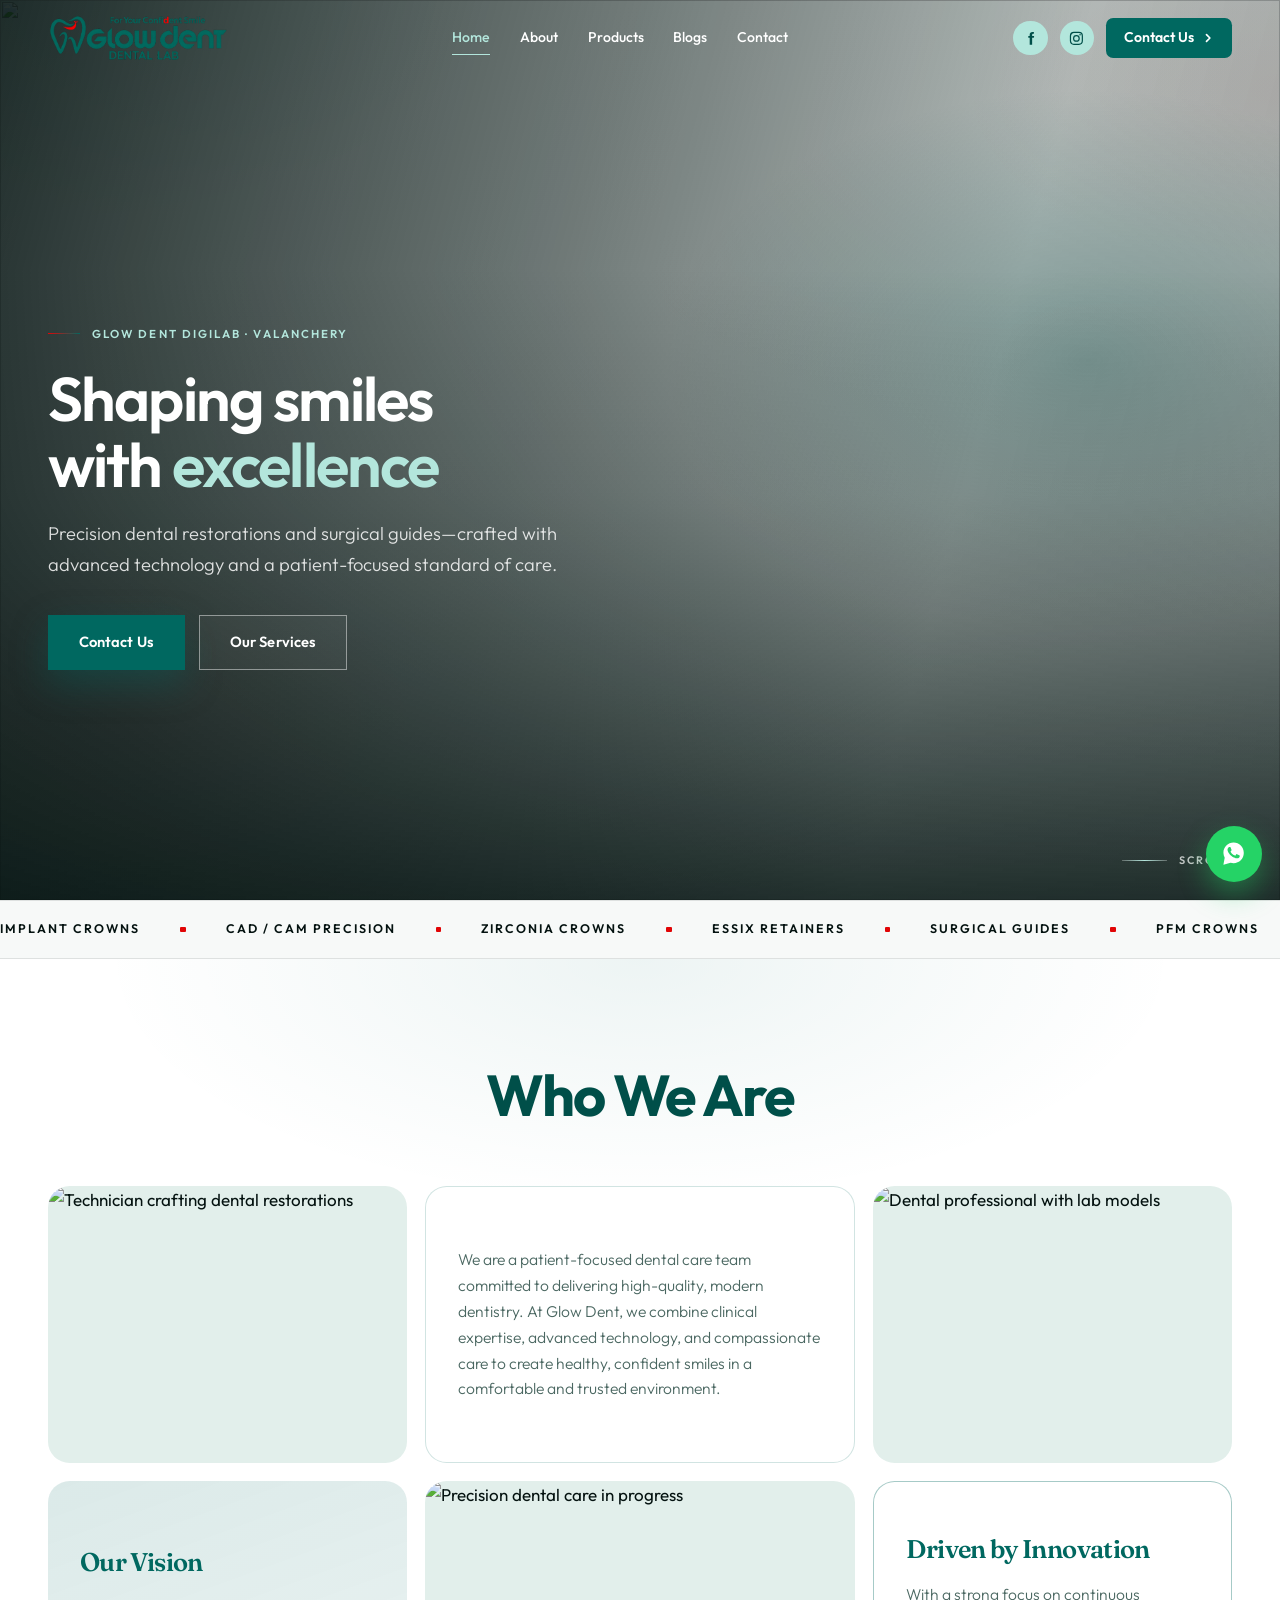
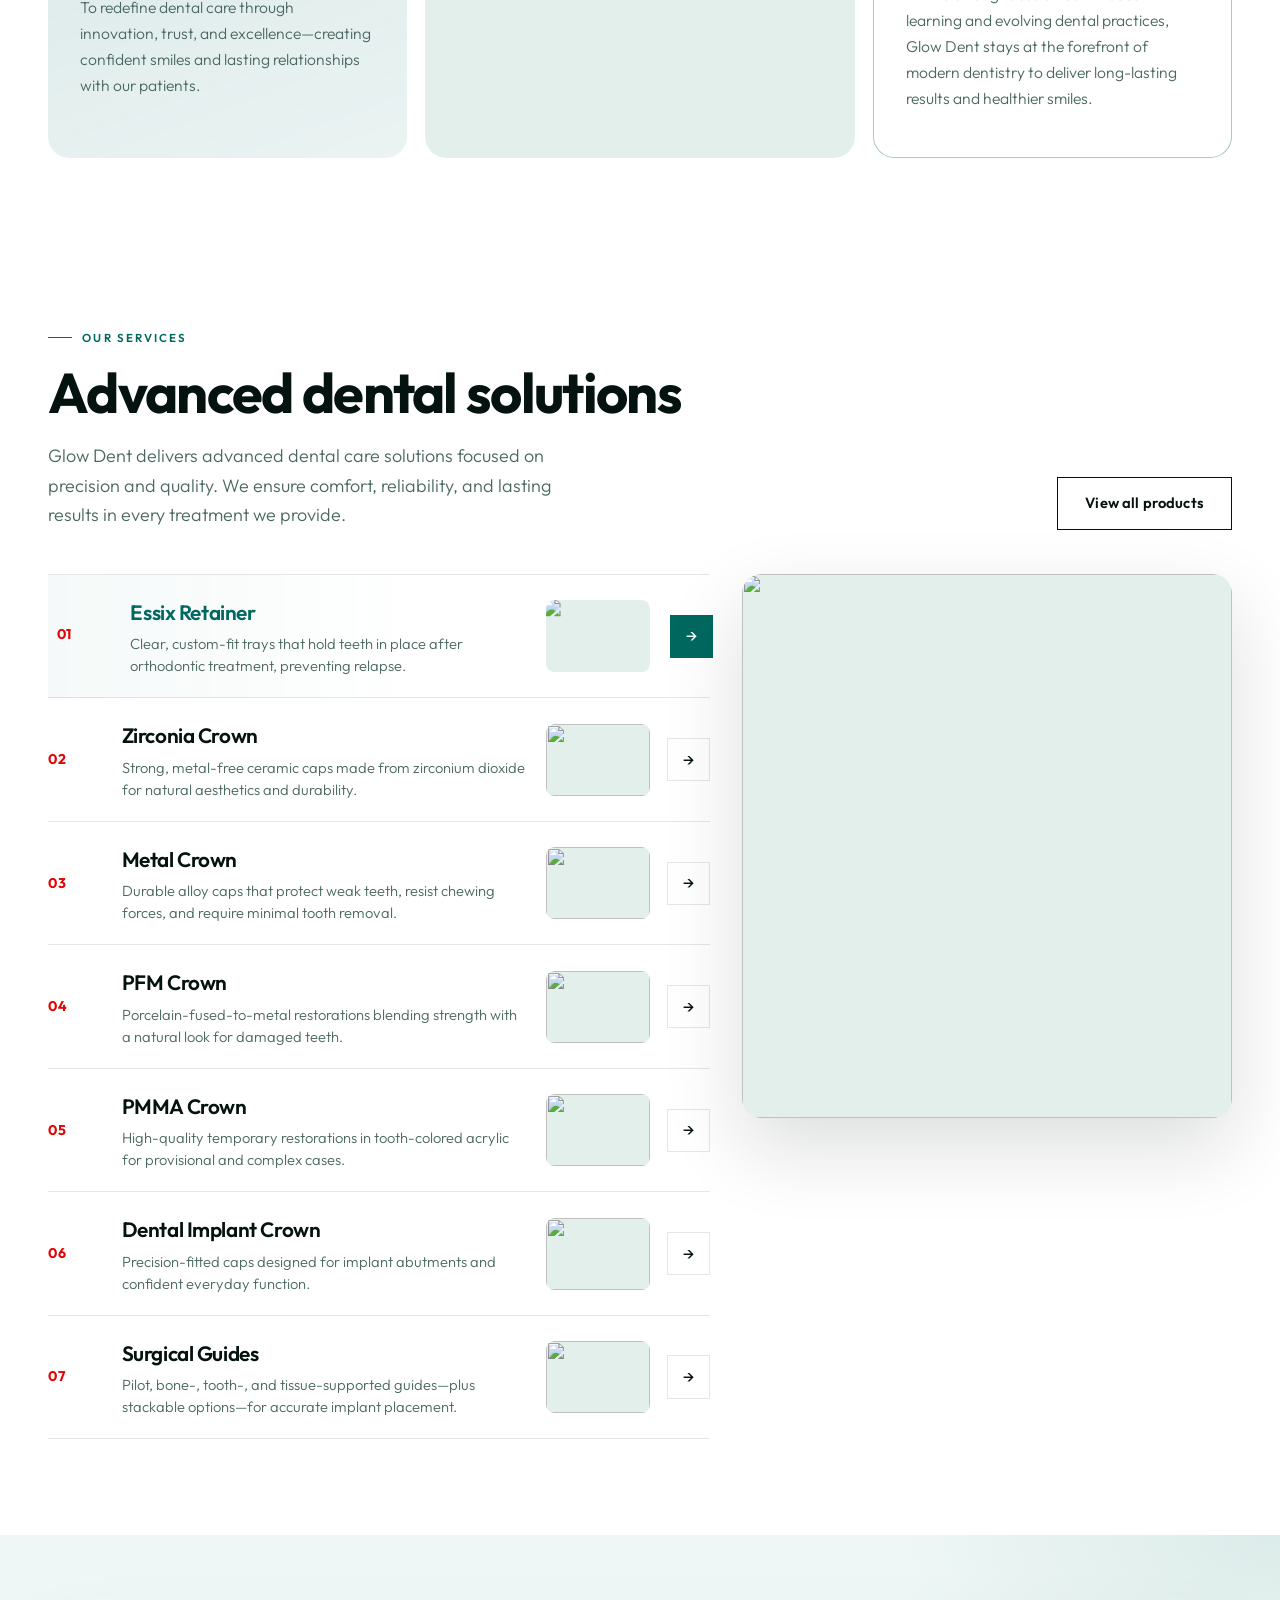
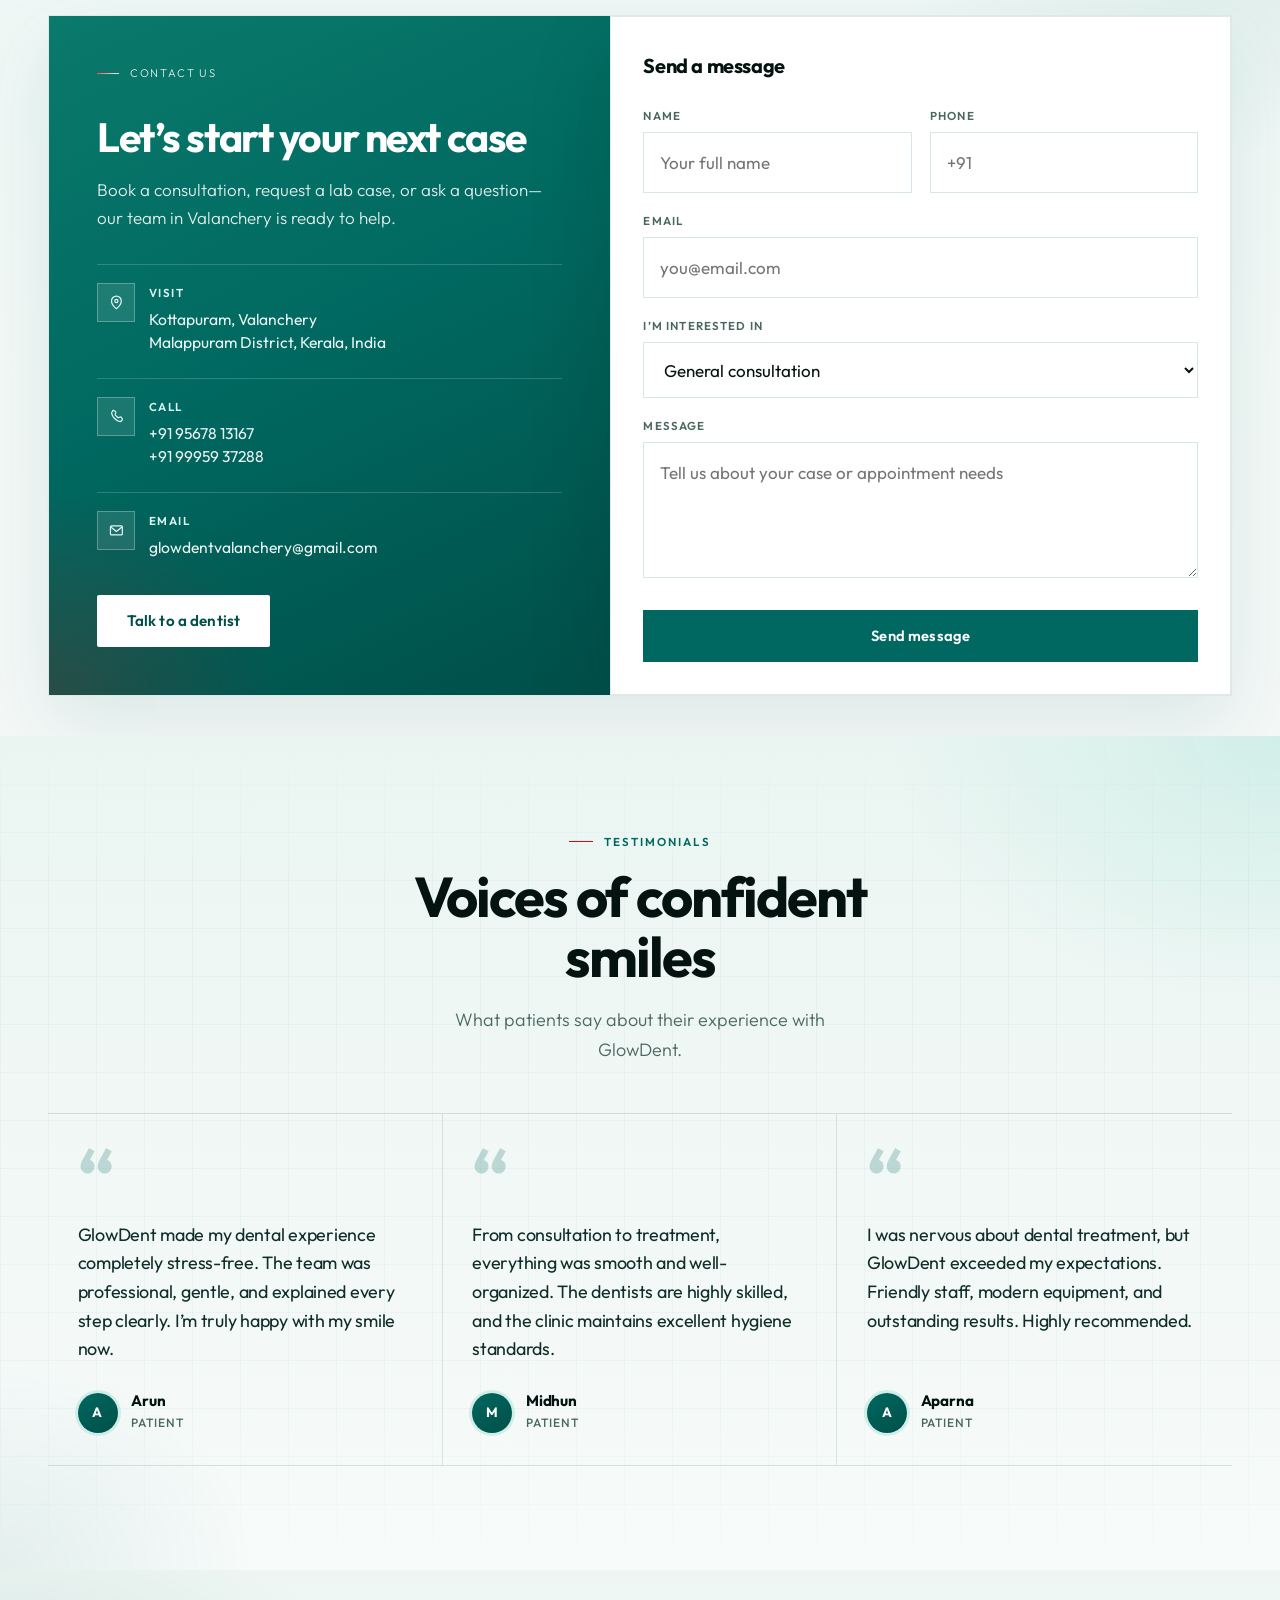
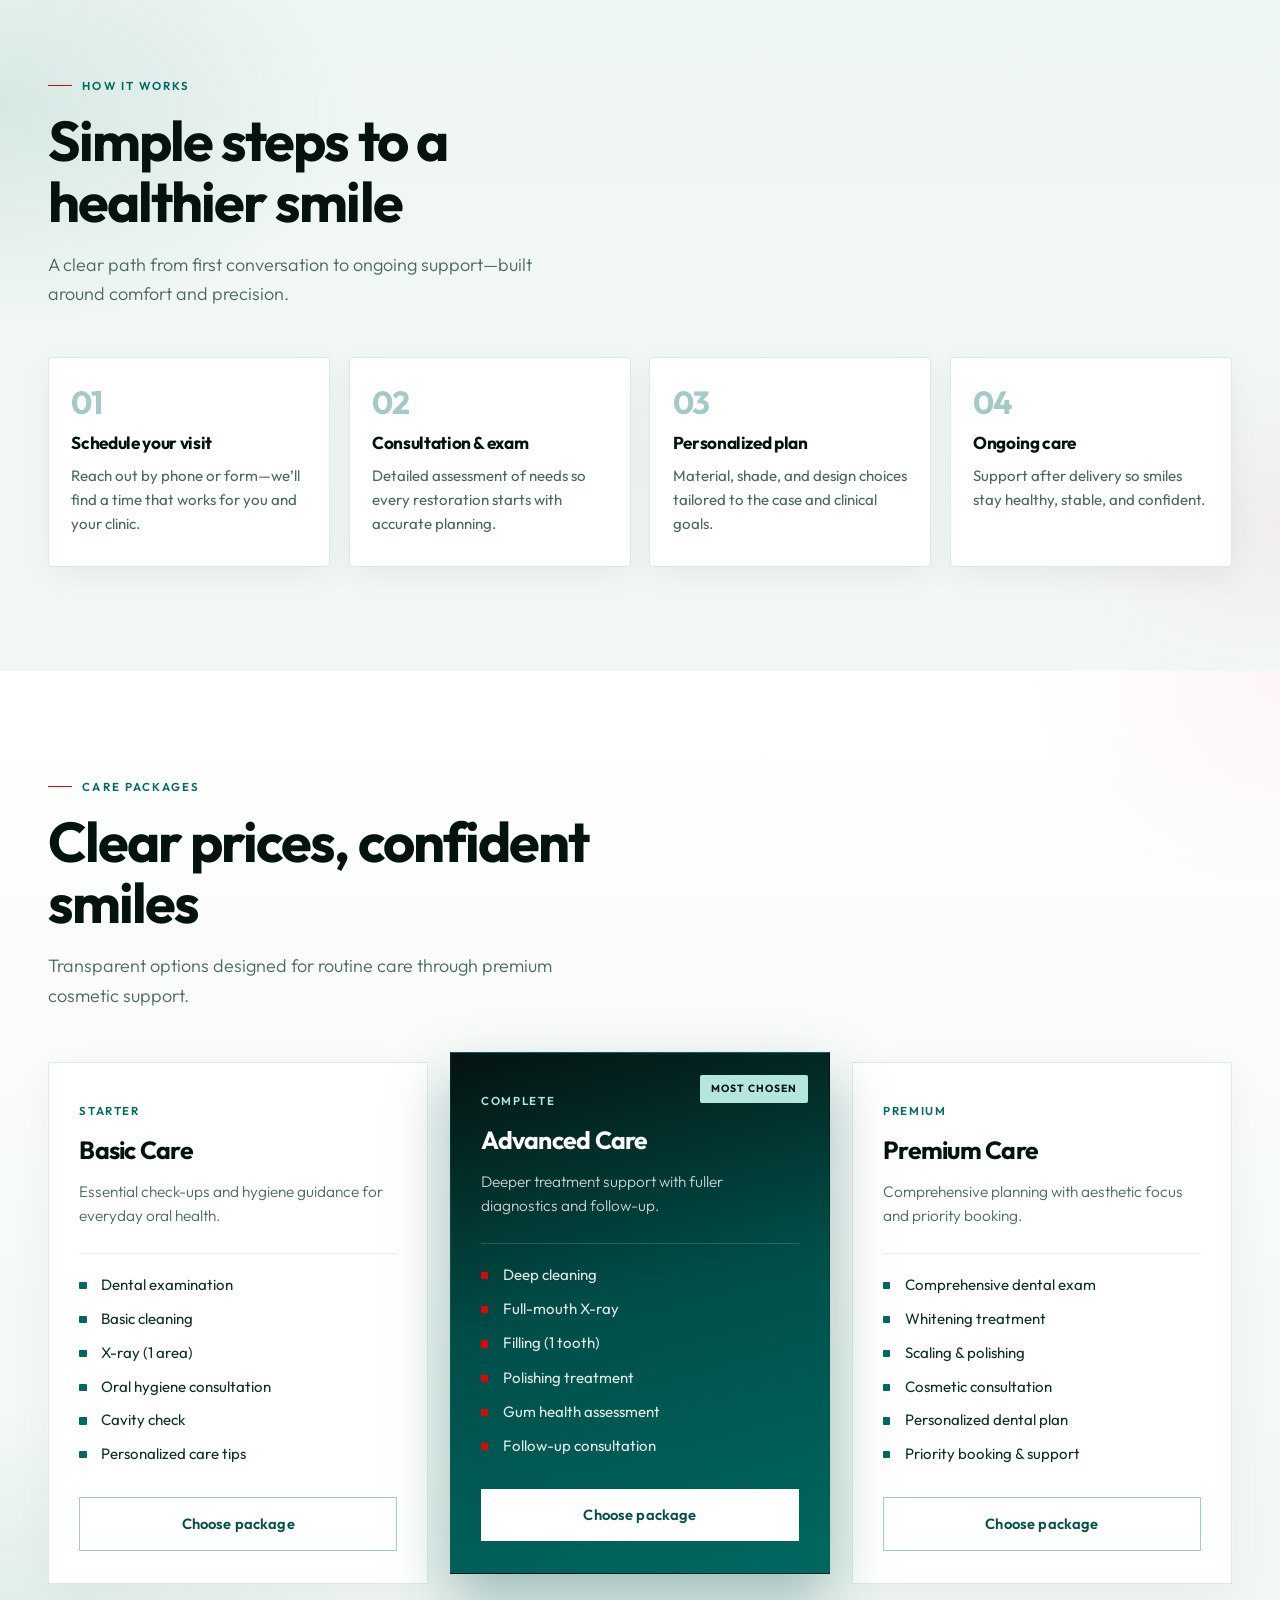
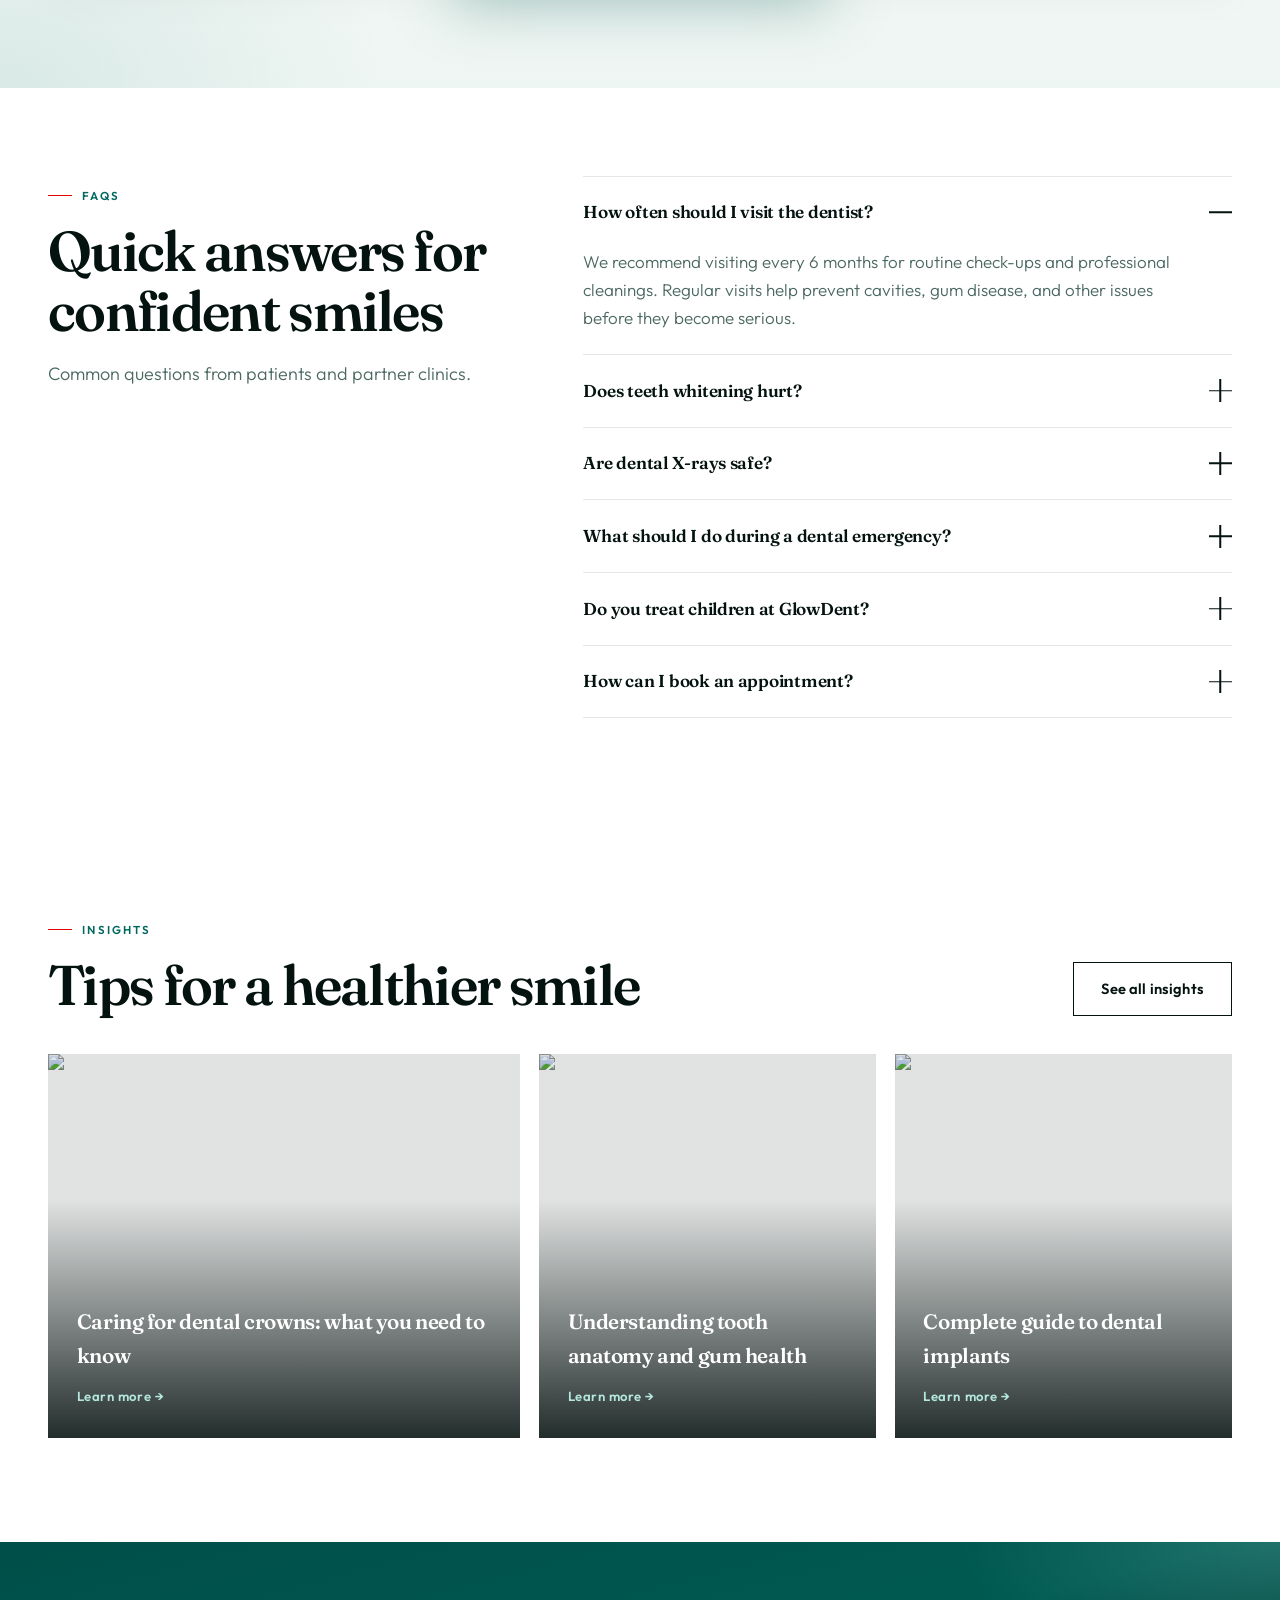
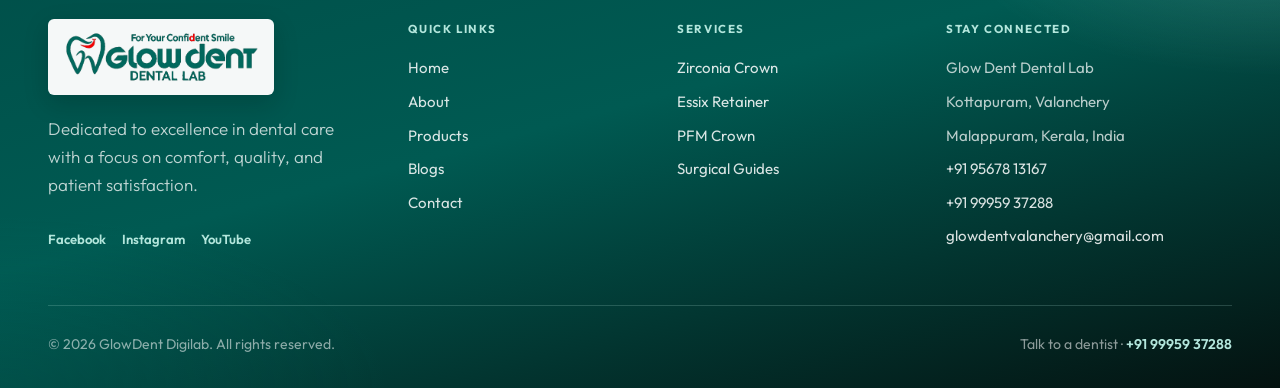
==== commit 91ee3b6a: "Implement social media links and WhatsApp chat button across multiple pages; update navigation struc" ====
--- a/index.html
+++ b/index.html
@@ -25,7 +25,19 @@
           <a href="blogs.html">Blogs</a>
           <a href="contact.html">Contact</a>
         </nav>
-        <a class="nav-phone" href="tel:+919995937288">+91 99959 37288</a>
+        <div class="nav-actions">
+          <a class="nav-social nav-social--facebook" href="https://www.facebook.com" target="_blank" rel="noopener noreferrer" aria-label="Facebook">
+            <svg viewBox="0 0 24 24" aria-hidden="true" focusable="false"><path d="M14.5 8.5V6.8c0-.7.5-1.3 1.2-1.3H17V3h-2.1C12.4 3 11 4.5 11 6.7v1.8H9v2.7h2V21h3.5v-9.8h2.4l.5-2.7h-2.9z"/></svg>
+          </a>
+          <a class="nav-social nav-social--instagram" href="https://www.instagram.com" target="_blank" rel="noopener noreferrer" aria-label="Instagram">
+            <svg viewBox="0 0 24 24" aria-hidden="true" focusable="false">
+              <rect x="3.5" y="3.5" width="17" height="17" rx="5" />
+              <circle cx="12" cy="12" r="4" />
+              <circle class="ig-dot" cx="17.25" cy="6.75" r="1.05" />
+            </svg>
+          </a>
+          <a class="nav-contact" href="contact.html">Contact Us <svg viewBox="0 0 16 16" aria-hidden="true" focusable="false"><path d="M6 3.5 10.5 8 6 12.5"/></svg></a>
+        </div>
         <button class="nav-toggle" type="button" aria-label="Open menu" aria-expanded="false">
           <span></span><span></span><span></span>
         </button>
@@ -89,57 +101,58 @@
         <div class="container">
           <header class="who-mosaic-head" data-mosaic-item style="--i: 0">
             <h2>Who We Are</h2>
-            <p>
-              We are a patient-focused dental care team committed to delivering high-quality, modern dentistry. At Glow Dent, we combine clinical expertise, advanced technology, and compassionate care to create healthy, confident smiles in a comfortable and trusted environment.
-            </p>
           </header>
 
           <div class="who-mosaic-grid">
-            <div class="who-col who-col-left">
-              <figure class="who-tile who-photo" data-mosaic-item style="--i: 1">
-                <img
-                  src="https://images.unsplash.com/photo-1606811841689-23dfddce3e95?auto=format&fit=crop&w=1200&q=85"
-                  alt="Technician crafting dental restorations"
-                  width="1200"
-                  height="800"
-                  loading="lazy"
-                />
-              </figure>
-              <article class="who-tile who-panel who-panel-fill" data-mosaic-item style="--i: 2">
-                <h3>Our Vision</h3>
-                <p>
-                  To redefine dental care through innovation, trust, and excellence—creating confident smiles and lasting relationships with our patients.
-                </p>
-              </article>
-            </div>
-
-            <figure class="who-tile who-photo who-photo-tall" data-mosaic-item style="--i: 3">
+            <figure class="who-tile who-photo who-photo-tl" data-mosaic-item style="--i: 1">
               <img
-                src="https://images.unsplash.com/photo-1588776814546-1ffcf47267a5?auto=format&fit=crop&w=1000&q=85"
-                alt="Precision work on a dental model"
-                width="1000"
-                height="1400"
+                src="https://images.unsplash.com/photo-1606811841689-23dfddce3e95?auto=format&fit=crop&w=1200&q=85"
+                alt="Technician crafting dental restorations"
+                width="1200"
+                height="800"
                 loading="lazy"
               />
             </figure>
 
-            <div class="who-col who-col-right">
-              <figure class="who-tile who-photo" data-mosaic-item style="--i: 4">
-                <img
-                  src="https://images.unsplash.com/photo-1629909613654-28e377c37b09?auto=format&fit=crop&w=1200&q=85"
-                  alt="Dental professional with lab models"
-                  width="1200"
-                  height="800"
-                  loading="lazy"
-                />
-              </figure>
-              <article class="who-tile who-panel who-panel-outline" data-mosaic-item style="--i: 5">
-                <h3>Driven by Innovation</h3>
-                <p>
-                  With a strong focus on continuous learning and evolving dental practices, Glow Dent stays at the forefront of modern dentistry to deliver long-lasting results and healthier smiles.
-                </p>
-              </article>
-            </div>
+            <article class="who-tile who-panel who-panel-intro" data-mosaic-item style="--i: 2">
+              <p>
+                We are a patient-focused dental care team committed to delivering high-quality, modern dentistry. At Glow Dent, we combine clinical expertise, advanced technology, and compassionate care to create healthy, confident smiles in a comfortable and trusted environment.
+              </p>
+            </article>
+
+            <figure class="who-tile who-photo who-photo-tr" data-mosaic-item style="--i: 3">
+              <img
+                src="https://images.unsplash.com/photo-1629909613654-28e377c37b09?auto=format&fit=crop&w=1200&q=85"
+                alt="Dental professional with lab models"
+                width="1200"
+                height="800"
+                loading="lazy"
+              />
+            </figure>
+
+            <article class="who-tile who-panel who-panel-fill" data-mosaic-item style="--i: 4">
+              <h3>Our Vision</h3>
+              <p>
+                To redefine dental care through innovation, trust, and excellence—creating confident smiles and lasting relationships with our patients.
+              </p>
+            </article>
+
+            <figure class="who-tile who-photo who-photo-center" data-mosaic-item style="--i: 5">
+              <img
+                src="https://images.unsplash.com/photo-1609840114035-3c981b782dfe?auto=format&fit=crop&w=1400&q=85"
+                alt="Precision dental care in progress"
+                width="1400"
+                height="900"
+                loading="lazy"
+              />
+            </figure>
+
+            <article class="who-tile who-panel who-panel-outline" data-mosaic-item style="--i: 6">
+              <h3>Driven by Innovation</h3>
+              <p>
+                With a strong focus on continuous learning and evolving dental practices, Glow Dent stays at the forefront of modern dentistry to deliver long-lasting results and healthier smiles.
+              </p>
+            </article>
           </div>
         </div>
       </section>
@@ -678,6 +691,18 @@
       </div>
     </footer>
 
+    <a
+      class="whatsapp-float"
+      href="https://wa.me/919995937288"
+      target="_blank"
+      rel="noopener noreferrer"
+      aria-label="Chat on WhatsApp"
+    >
+      <svg viewBox="0 0 32 32" aria-hidden="true" focusable="false">
+        <path d="M16.01 3C9.39 3 4.02 8.36 4.02 14.97c0 2.1.55 4.07 1.52 5.79L4 29l8.45-2.21a12 12 0 0 0 3.56.54h.01c6.62 0 11.98-5.36 11.98-11.97C27.99 8.36 22.63 3 16.01 3zm6.98 16.91c-.29.82-1.7 1.5-2.38 1.6-.61.08-1.39.12-2.24-.14-.52-.16-1.18-.37-2.03-.73-3.57-1.55-5.89-5.15-6.07-5.39-.17-.24-1.43-1.9-1.43-3.63s.9-2.58 1.22-2.93c.32-.35.7-.44.93-.44h.68c.22 0 .51-.08.8.61.29.71.98 2.45 1.07 2.63.09.18.14.39.03.62-.12.24-.18.39-.35.6-.18.21-.37.46-.53.62-.18.18-.36.37-.15.73.21.35.93 1.53 2 2.48 1.38 1.22 2.54 1.6 2.9 1.78.35.18.56.15.76-.09.21-.24.88-1.03 1.12-1.38.24-.35.47-.29.8-.18.32.12 2.06.97 2.41 1.15.35.18.59.26.68.41.08.15.08.88-.21 1.7z" />
+      </svg>
+      <span>WhatsApp</span>
+    </a>
     <script src="js/main.js"></script>
   </body>
 </html>
--- a/css/styles.css
+++ b/css/styles.css
@@ -271,16 +271,11 @@
 }
 
 .site-header.is-light:not(.scrolled) .nav-links a,
-.site-header.is-light:not(.scrolled) .nav-toggle,
-.site-header.is-light:not(.scrolled) .nav-phone {
+.site-header.is-light:not(.scrolled) .nav-toggle {
   color: var(--white);
 }
 
 .site-header.is-light:not(.scrolled) .nav-links a.active {
-  color: var(--mint);
-}
-
-.site-header.is-light:not(.scrolled) .nav-phone:hover {
   color: var(--mint);
 }
 
@@ -315,11 +310,98 @@
   transform: scaleX(1);
 }
 
-.nav-phone {
+.nav-actions {
   display: none;
+  align-items: center;
+  gap: 0.75rem;
+  flex-shrink: 0;
+}
+
+.nav-social {
+  display: inline-grid;
+  place-items: center;
+  width: 2.15rem;
+  height: 2.15rem;
+  border-radius: 50%;
+  background: var(--teal);
+  color: var(--white);
+  transition: transform 0.3s var(--ease), color 0.3s, background 0.3s;
+}
+
+.nav-social:hover {
+  background: var(--teal-2);
+  transform: translateY(-2px);
+}
+
+.nav-social svg {
+  width: 1.05rem;
+  height: 1.05rem;
+}
+
+.nav-social--facebook svg {
+  fill: currentColor;
+}
+
+.nav-social--instagram svg {
+  fill: none;
+  stroke: currentColor;
+  stroke-width: 1.7;
+  stroke-linecap: round;
+  stroke-linejoin: round;
+}
+
+.nav-social--instagram svg .ig-dot {
+  fill: currentColor;
+  stroke: none;
+}
+
+.nav-contact {
+  display: inline-flex;
+  align-items: center;
+  gap: 0.45rem;
+  min-height: 2.5rem;
+  padding: 0.55rem 1.15rem;
+  border-radius: 0.45rem;
+  background: var(--teal);
+  color: var(--white);
   font-size: 0.88rem;
   font-weight: 600;
-  color: var(--ink);
+  transition: background 0.3s, transform 0.3s var(--ease), box-shadow 0.3s;
+}
+
+.nav-contact svg {
+  width: 0.75rem;
+  height: 0.75rem;
+  stroke: currentColor;
+  fill: none;
+  stroke-width: 2.25;
+  stroke-linecap: round;
+  stroke-linejoin: round;
+}
+
+.nav-contact:hover {
+  background: var(--teal-2);
+  transform: translateY(-2px);
+  box-shadow: 0 10px 22px rgba(0, 104, 96, 0.28);
+}
+
+.site-header.is-light:not(.scrolled) .nav-social {
+  background: var(--mint);
+  color: var(--teal-2);
+}
+
+.site-header.is-light:not(.scrolled) .nav-social:hover {
+  background: var(--white);
+  color: var(--teal-2);
+}
+
+.site-header.is-light:not(.scrolled) .nav-contact {
+  background: var(--teal);
+  color: var(--white);
+}
+
+.site-header.is-light:not(.scrolled) .nav-contact:hover {
+  background: #0a7a6c;
 }
 
 .nav-toggle {
@@ -381,6 +463,47 @@
   letter-spacing: -0.03em;
   padding: 0.45rem 0;
   border-bottom: 1px solid rgba(255, 255, 255, 0.1);
+}
+
+/* WhatsApp floating button */
+.whatsapp-float {
+  position: fixed;
+  right: max(1.15rem, env(safe-area-inset-right, 0px));
+  bottom: max(1.15rem, env(safe-area-inset-bottom, 0px));
+  z-index: 90;
+  width: 3.5rem;
+  height: 3.5rem;
+  display: grid;
+  place-items: center;
+  border-radius: 50%;
+  background: #25d366;
+  color: #fff;
+  box-shadow: 0 12px 28px rgba(37, 211, 102, 0.4);
+  transition: transform 0.35s var(--ease), box-shadow 0.35s var(--ease), background 0.3s;
+}
+
+.whatsapp-float:hover {
+  transform: translateY(-3px) scale(1.04);
+  background: #1ebe57;
+  box-shadow: 0 16px 34px rgba(37, 211, 102, 0.5);
+}
+
+.whatsapp-float svg {
+  width: 1.7rem;
+  height: 1.7rem;
+  fill: currentColor;
+}
+
+.whatsapp-float span {
+  position: absolute;
+  width: 1px;
+  height: 1px;
+  padding: 0;
+  margin: -1px;
+  overflow: hidden;
+  clip: rect(0, 0, 0, 0);
+  white-space: nowrap;
+  border: 0;
 }
 
 /* Hero */
@@ -589,52 +712,129 @@
   background:
     radial-gradient(ellipse 60% 40% at 50% 0%, rgba(0, 104, 96, 0.07), transparent 70%),
     var(--white);
+  overflow: visible;
 }
 
 .who-mosaic-head {
   text-align: center;
   max-width: 46rem;
   margin: 0 auto 2.75rem;
-  opacity: 0;
-  transform: translateY(28px);
-  transition: opacity 0.85s var(--ease), transform 0.85s var(--ease);
-  transition-delay: calc(var(--i, 0) * 0.12s);
+  visibility: hidden;
 }
 
 .who-mosaic.is-live .who-mosaic-head {
-  opacity: 1;
-  transform: none;
+  visibility: visible;
+  animation: fadeInDown 1.25s both;
 }
 
 .who-mosaic-head h2 {
-  font-family: var(--font-display);
+  font-family: var(--font-sans);
   font-weight: 700;
   font-size: clamp(2.4rem, 5vw, 3.6rem);
   letter-spacing: -0.035em;
-  color: var(--teal);
-  margin-bottom: 1.1rem;
+  color: var(--teal-2);
+  margin-bottom: 0;
 }
 
 .who-mosaic-head p {
-  color: var(--mute);
-  font-weight: 300;
-  font-size: 1.08rem;
-  line-height: 1.7;
+  display: none;
 }
 
 .who-mosaic-grid {
   display: grid;
-  grid-template-columns: 1fr 1.05fr 1fr;
+  grid-template-columns: 1fr 1.2fr 1fr;
+  grid-template-rows: minmax(14rem, 1fr) minmax(14rem, 1fr);
   gap: 1.15rem;
   align-items: stretch;
-  min-height: 34rem;
-}
-
-.who-col {
-  display: grid;
-  grid-template-rows: 1fr 1fr;
-  gap: 1.15rem;
-  min-height: 0;
+  min-height: 32rem;
+}
+
+.who-photo-tl {
+  grid-column: 1;
+  grid-row: 1;
+}
+
+.who-panel-intro {
+  grid-column: 2;
+  grid-row: 1;
+  background: var(--white);
+  border: 1.5px solid rgba(0, 104, 96, 0.18);
+  align-items: center;
+  text-align: center;
+}
+
+.who-photo-tr {
+  grid-column: 3;
+  grid-row: 1;
+}
+
+.who-panel-fill {
+  grid-column: 1;
+  grid-row: 2;
+  background: linear-gradient(160deg, rgba(0, 104, 96, 0.14), rgba(0, 104, 96, 0.08));
+}
+
+.who-photo-center {
+  grid-column: 2;
+  grid-row: 2;
+  min-height: 14rem;
+}
+
+.who-panel-outline {
+  grid-column: 3;
+  grid-row: 2;
+  background: var(--white);
+  border: 1.5px solid rgba(0, 104, 96, 0.35);
+}
+
+/* Elementor-style entrance (exact keyframes from glowdentdigilab.com) */
+@keyframes fadeIn {
+  from { opacity: 0; }
+  to { opacity: 1; }
+}
+
+@keyframes fadeInUp {
+  from {
+    opacity: 0;
+    transform: translate3d(0, 100%, 0);
+  }
+  to {
+    opacity: 1;
+    transform: none;
+  }
+}
+
+@keyframes fadeInDown {
+  from {
+    opacity: 0;
+    transform: translate3d(0, -100%, 0);
+  }
+  to {
+    opacity: 1;
+    transform: none;
+  }
+}
+
+@keyframes fadeInLeft {
+  from {
+    opacity: 0;
+    transform: translate3d(-100%, 0, 0);
+  }
+  to {
+    opacity: 1;
+    transform: none;
+  }
+}
+
+@keyframes fadeInRight {
+  from {
+    opacity: 0;
+    transform: translate3d(100%, 0, 0);
+  }
+  to {
+    opacity: 1;
+    transform: none;
+  }
 }
 
 .who-tile {
@@ -642,22 +842,124 @@
   border-radius: 1.35rem;
   overflow: hidden;
   min-height: 0;
-  opacity: 0;
-  transform: translateY(48px) scale(0.96);
-  transition:
-    opacity 0.9s var(--ease),
-    transform 0.9s var(--ease),
-    box-shadow 0.45s var(--ease);
-  transition-delay: calc(var(--i, 0) * 0.12s);
+  visibility: hidden;
 }
 
 .who-mosaic.is-live .who-tile {
-  opacity: 1;
-  transform: none;
+  visibility: visible;
+  animation-duration: 1.25s;
+  animation-fill-mode: both;
+}
+
+.who-mosaic.is-live .who-photo-tl {
+  animation-name: fadeInLeft;
+  animation-delay: 0.1s;
+}
+
+.who-mosaic.is-live .who-panel-intro {
+  animation-name: fadeInUp;
+  animation-delay: 0.2s;
+}
+
+.who-mosaic.is-live .who-photo-tr {
+  animation-name: fadeInRight;
+  animation-delay: 0.3s;
+}
+
+.who-mosaic.is-live .who-panel-fill {
+  animation-name: fadeInLeft;
+  animation-delay: 0.35s;
+}
+
+.who-mosaic.is-live .who-photo-center {
+  animation-name: fadeInUp;
+  animation-delay: 0.45s;
+}
+
+.who-mosaic.is-live .who-panel-outline {
+  animation-name: fadeInRight;
+  animation-delay: 0.55s;
+}
+
+/* Tall-center mosaic (About page) */
+.who-mosaic-grid--tall {
+  grid-template-columns: 1fr 1.05fr 1fr;
+  grid-template-rows: 1fr 1fr;
+  min-height: 34rem;
+}
+
+.who-mosaic-grid--tall .who-photo-tl {
+  grid-column: 1;
+  grid-row: 1;
+}
+
+.who-mosaic-grid--tall .who-photo-center--tall {
+  grid-column: 2;
+  grid-row: 1 / 3;
+  min-height: 100%;
+}
+
+.who-mosaic-grid--tall .who-photo-tr {
+  grid-column: 3;
+  grid-row: 1;
+}
+
+.who-mosaic-grid--tall .who-panel-fill {
+  grid-column: 1;
+  grid-row: 2;
+  align-items: center;
+  text-align: center;
+}
+
+.who-mosaic-grid--tall .who-panel-outline {
+  grid-column: 3;
+  grid-row: 2;
+  align-items: center;
+  text-align: center;
+}
+
+.who-mosaic.is-live .who-mosaic-grid--tall .who-photo-tl {
+  animation-name: fadeInLeft;
+  animation-delay: 0.1s;
+}
+
+.who-mosaic.is-live .who-mosaic-grid--tall .who-photo-center--tall {
+  animation-name: fadeInUp;
+  animation-delay: 0.2s;
+}
+
+.who-mosaic.is-live .who-mosaic-grid--tall .who-photo-tr {
+  animation-name: fadeInRight;
+  animation-delay: 0.3s;
+}
+
+.who-mosaic.is-live .who-mosaic-grid--tall .who-panel-fill {
+  animation-name: fadeInLeft;
+  animation-delay: 0.35s;
+}
+
+.who-mosaic.is-live .who-mosaic-grid--tall .who-panel-outline {
+  animation-name: fadeInRight;
+  animation-delay: 0.45s;
 }
 
 .who-photo {
   background: var(--paper-2);
+}
+
+.who-photo::after {
+  content: "";
+  position: absolute;
+  inset: 0;
+  background: linear-gradient(160deg, rgba(0, 104, 96, 0.12), transparent 45%, rgba(4, 18, 16, 0.18));
+  opacity: 0;
+  transition: opacity 0.55s var(--ease);
+  pointer-events: none;
+  z-index: 1;
+}
+
+.who-photo:hover::after {
+  opacity: 1;
 }
 
 .who-photo img {
@@ -667,18 +969,29 @@
   transition: transform 1.15s var(--ease);
 }
 
+.who-photo-center img {
+  object-position: center 35%;
+}
+
 .who-photo:hover img {
   transform: scale(1.06);
 }
 
-.who-photo-tall {
-  min-height: 100%;
+.who-panel-intro p {
+  color: var(--mute);
+  font-weight: 300;
+  font-size: clamp(0.95rem, 1.4vw, 1.05rem);
+  line-height: 1.7;
+  max-width: 28rem;
+  margin: 0;
 }
 
 .who-panel {
   display: flex;
   flex-direction: column;
   justify-content: center;
+  align-items: flex-start;
+  text-align: left;
   padding: clamp(1.5rem, 2.5vw, 2.15rem);
 }
 
@@ -696,15 +1009,6 @@
   font-weight: 300;
   font-size: 0.98rem;
   line-height: 1.65;
-}
-
-.who-panel-fill {
-  background: linear-gradient(160deg, rgba(0, 104, 96, 0.14), rgba(0, 104, 96, 0.08));
-}
-
-.who-panel-outline {
-  background: var(--white);
-  border: 1.5px solid rgba(0, 104, 96, 0.35);
 }
 
 .who-mosaic.is-live .who-tile:hover {
@@ -2183,8 +2487,16 @@
 }
 
 .testimonials-head {
+  display: flex;
+  flex-direction: column;
+  align-items: center;
   max-width: 34rem;
-  margin-bottom: 0.25rem;
+  margin: 0 auto 0.25rem;
+  text-align: center;
+}
+
+.testimonials-head .eyebrow {
+  justify-content: center;
 }
 
 .testimonials .section-title {
@@ -2195,6 +2507,8 @@
 
 .testimonials .section-lead {
   max-width: 28rem;
+  margin-inline: auto;
+  text-align: center;
 }
 
 .testimonial-track {
@@ -2879,18 +3193,27 @@
   color: #fff;
 }
 
-.home-contact-call {
+.btn.home-contact-call {
   align-self: start;
   margin-top: auto;
+  min-height: 3rem;
+  padding: 0.85rem 1.85rem;
+  border: none;
+  border-radius: 2px;
   background: var(--white);
   color: var(--teal-2);
+  font-family: var(--font-sans);
+  font-size: 0.95rem;
+  font-weight: 600;
+  letter-spacing: 0.01em;
   box-shadow: none;
 }
 
-.home-contact-call:hover {
-  background: #f3fffc;
-  color: var(--teal-2);
-  box-shadow: 0 12px 28px rgba(0, 0, 0, 0.15);
+.btn.home-contact-call:hover {
+  background: #fff;
+  color: var(--ink);
+  transform: translateY(-2px);
+  box-shadow: 0 10px 24px rgba(0, 0, 0, 0.18);
 }
 
 .home-contact-form {
@@ -3494,7 +3817,7 @@
 
 /* Responsive */
 @media (min-width: 981px) {
-  .nav-phone {
+  .nav-actions {
     display: inline-flex;
   }
 }
@@ -3543,14 +3866,37 @@
     margin-right: auto;
     transform: translateY(2vh);
     padding: calc(var(--nav-h) + 1.5rem) 0 4rem;
+    text-align: center;
+    display: flex;
+    flex-direction: column;
+    align-items: center;
+  }
+
+  .hero-eyebrow {
+    justify-content: center;
+    gap: 0;
+  }
+
+  .hero-eyebrow::before {
+    display: none;
   }
 
   .hero-title {
     max-width: 16ch;
+    margin-inline: auto;
+  }
+
+  .hero-copy {
+    margin-inline: auto;
+  }
+
+  .hero-actions {
+    justify-content: center;
   }
 
   .hero-actions .btn {
-    width: 100%;
+    width: auto;
+    min-width: 10.5rem;
     justify-content: center;
   }
 
@@ -3607,13 +3953,41 @@
     order: unset;
   }
 
+  .about-split-media,
+  .innovation-visual {
+    min-height: 16rem;
+  }
+
   .about-split-media img,
-  .innovation-media img {
+  .innovation-visual img {
     min-height: 16rem;
     width: 100%;
     object-fit: cover;
   }
 
+  .about-split-copy,
+  .innovation-copy {
+    align-items: center;
+    text-align: center;
+    padding: 2.25rem 1.75rem;
+  }
+
+  .about-split-copy .eyebrow,
+  .innovation-copy .eyebrow {
+    justify-content: center;
+  }
+
+  .about-split-copy p:not(.eyebrow),
+  .innovation-copy p:not(.eyebrow) {
+    max-width: 34rem;
+    margin-inline: auto;
+  }
+
+  .about-split-panel,
+  .innovation-panel {
+    min-height: 0;
+  }
+
   .about-value {
     border-right: none;
     border-bottom: 1px solid rgba(0, 104, 96, 0.14);
@@ -3672,19 +4046,81 @@
 
   .who-mosaic-grid {
     min-height: 0;
-  }
-
-  .who-col {
+    grid-template-columns: 1fr 1fr;
     grid-template-rows: auto;
+    gap: 1rem;
+  }
+
+  .who-panel-intro {
+    grid-column: 1 / -1;
+    grid-row: 1;
+  }
+
+  .who-photo-tl {
+    grid-column: 1;
+    grid-row: 2;
+  }
+
+  .who-photo-tr {
+    grid-column: 2;
+    grid-row: 2;
+  }
+
+  .who-panel-fill {
+    grid-column: 1;
+    grid-row: 3;
+  }
+
+  .who-panel-outline {
+    grid-column: 2;
+    grid-row: 3;
+  }
+
+  .who-photo-center {
+    grid-column: 1 / -1;
+    grid-row: 4;
+    min-height: 16rem;
+  }
+
+  .who-mosaic-grid--tall .who-panel-intro {
+    grid-column: 1 / -1;
+    grid-row: 1;
+  }
+
+  .who-mosaic-grid--tall .who-photo-tl {
+    grid-column: 1;
+    grid-row: 2;
+  }
+
+  .who-mosaic-grid--tall .who-photo-tr {
+    grid-column: 2;
+    grid-row: 2;
+  }
+
+  .who-mosaic-grid--tall .who-photo-center--tall {
+    grid-column: 1 / -1;
+    grid-row: 3;
+    min-height: 18rem;
+  }
+
+  .who-mosaic-grid--tall .who-panel-fill {
+    grid-column: 1;
+    grid-row: 4;
+  }
+
+  .who-mosaic-grid--tall .who-panel-outline {
+    grid-column: 2;
+    grid-row: 4;
   }
 
   .who-photo,
-  .who-photo-tall {
-    min-height: 16rem;
+  .who-photo-center {
+    min-height: 14rem;
   }
 
   .who-panel {
-    min-height: 12rem;
+    min-height: 0;
+    padding: 1.4rem 1.25rem;
   }
 
   .hl-metrics {
@@ -3804,20 +4240,34 @@
     margin-right: auto;
     transform: none;
     padding: calc(var(--nav-h) + 1.25rem) 0 3.5rem;
+    text-align: center;
+    align-items: center;
   }
 
   .hero-title {
     font-size: clamp(2rem, 10vw, 2.75rem);
-    max-width: none;
+    max-width: 14ch;
+    margin-inline: auto;
   }
 
   .hero-copy {
     font-size: 1rem;
+    max-width: 28rem;
+    margin-inline: auto;
   }
 
   .hero-actions {
     flex-direction: column;
-    align-items: stretch;
+    align-items: center;
+    width: 100%;
+  }
+
+  .hero-actions .btn {
+    width: auto;
+    min-width: 11rem;
+    min-height: 2.75rem;
+    padding: 0.7rem 1.45rem;
+    font-size: 0.88rem;
   }
 
   .hero-scroll {
@@ -3886,11 +4336,38 @@
     grid-column: auto;
     border-right: none;
     border-top: 1px solid rgba(0, 104, 96, 0.14);
-    padding-inline: 0.25rem;
+    align-items: center;
+    text-align: center;
+    padding: 1.75rem 0.5rem 1.65rem;
   }
 
   .testimonial:first-child {
     border-top: none;
+  }
+
+  .testimonial-track {
+    margin-top: 2.25rem;
+  }
+
+  .testimonial-mark {
+    margin-inline: auto;
+  }
+
+  .testimonial blockquote {
+    font-size: 1.05rem;
+    line-height: 1.65;
+    margin-bottom: 1.35rem;
+  }
+
+  .testimonial-meta {
+    justify-content: center;
+    text-align: left;
+  }
+
+  .testimonial::after {
+    left: 20%;
+    right: 20%;
+    transform-origin: center;
   }
 
   .service-arrow {
@@ -3917,25 +4394,259 @@
     font-size: 0.88rem;
   }
 
+  .services-head {
+    flex-direction: column;
+    align-items: center;
+    text-align: center;
+    gap: 1.25rem;
+  }
+
+  .services-head .eyebrow {
+    justify-content: center;
+  }
+
+  .services-head .section-lead {
+    margin-inline: auto;
+    text-align: center;
+  }
+
+  .services-head .btn {
+    align-self: center;
+  }
+
+  .process-head {
+    display: flex;
+    flex-direction: column;
+    align-items: center;
+    max-width: 36rem;
+    margin-inline: auto;
+    text-align: center;
+  }
+
+  .process-head .eyebrow {
+    justify-content: center;
+  }
+
+  .process-head .section-lead {
+    margin-inline: auto;
+    text-align: center;
+  }
+
+  .pricing-head {
+    display: flex;
+    flex-direction: column;
+    align-items: center;
+    max-width: 36rem;
+    margin-inline: auto;
+    text-align: center;
+  }
+
+  .pricing-head .eyebrow {
+    justify-content: center;
+  }
+
+  .pricing-head .section-lead {
+    margin-inline: auto;
+    text-align: center;
+  }
+
+  .insights-head {
+    flex-direction: column;
+    align-items: center;
+    justify-content: center;
+    text-align: center;
+    gap: 1.15rem;
+  }
+
+  .insights-head .eyebrow {
+    justify-content: center;
+  }
+
+  .insights-head .btn {
+    align-self: center;
+  }
+
+  .faq-layout > .reveal:first-child,
+  .faq-layout > div:first-child:not(.faq-list) {
+    display: flex;
+    flex-direction: column;
+    align-items: center;
+    text-align: center;
+    max-width: 34rem;
+    margin-inline: auto;
+  }
+
+  .faq-layout .eyebrow {
+    justify-content: center;
+  }
+
+  .faq-layout .section-lead {
+    margin-inline: auto;
+    text-align: center;
+  }
+
+  .who-mosaic {
+    padding: 3.5rem 0;
+  }
+
+  .who-mosaic-head {
+    margin-bottom: 1.1rem;
+  }
+
+  .who-mosaic-head h2 {
+    font-size: clamp(1.85rem, 8vw, 2.4rem);
+  }
+
   .who-photo,
-  .who-photo-tall,
+  .who-photo-center,
   .journey-photo,
   .journey-photo-tall img {
+    min-height: 12.5rem;
+  }
+
+  .who-mosaic-grid {
+    display: flex;
+    flex-direction: column;
+    gap: 0.9rem;
+    min-height: 0;
+  }
+
+  /* Single section flow: heading → image → intro copy → rest */
+  .who-photo-tl {
+    order: 1;
     min-height: 14rem;
   }
 
+  .who-panel-intro {
+    order: 2;
+    background: transparent;
+    border: none;
+    border-radius: 0;
+    padding: 0.35rem 0.25rem 1.1rem;
+    box-shadow: none;
+  }
+
+  .who-panel-intro:hover {
+    box-shadow: none;
+  }
+
+  .who-panel-fill {
+    order: 3;
+  }
+
+  .who-photo-center {
+    order: 4;
+    min-height: 13.5rem;
+  }
+
+  .who-panel-outline {
+    order: 5;
+  }
+
+  .who-photo-tr {
+    order: 6;
+  }
+
+  .who-photo-tl,
+  .who-photo-tr,
+  .who-photo-center,
+  .who-photo-center--tall,
+  .who-panel-fill,
+  .who-panel-outline,
+  .who-panel-intro {
+    grid-column: auto;
+    grid-row: auto;
+    width: 100%;
+  }
+
   .who-panel {
-    min-height: 10rem;
-    padding: 1.35rem;
-  }
+    min-height: 0;
+    padding: 1.35rem 1.25rem;
+    align-items: center;
+    text-align: center;
+  }
+
+  .who-panel-intro p {
+    font-size: 1rem;
+    line-height: 1.7;
+    max-width: 34rem;
+    margin-inline: auto;
+  }
+
+  .who-panel p {
+    font-size: 0.95rem;
+    line-height: 1.65;
+    max-width: none;
+  }
+
+  .who-panel h3 {
+    font-size: 1.25rem;
+    margin-bottom: 0.55rem;
+  }
+
+  /* Softer entrance on small screens */
+  @keyframes fadeInUpMobile {
+    from {
+      opacity: 0;
+      transform: translate3d(0, 28px, 0);
+    }
+    to {
+      opacity: 1;
+      transform: none;
+    }
+  }
+
+  .who-mosaic.is-live .who-tile,
+  .who-mosaic.is-live .who-mosaic-head {
+    animation-name: fadeInUpMobile !important;
+    animation-duration: 0.85s !important;
+  }
+
+  .who-mosaic.is-live .who-photo-tl { animation-delay: 0.08s !important; }
+  .who-mosaic.is-live .who-panel-intro { animation-delay: 0.16s !important; }
+  .who-mosaic.is-live .who-panel-fill { animation-delay: 0.22s !important; }
+  .who-mosaic.is-live .who-photo-center { animation-delay: 0.28s !important; }
+  .who-mosaic.is-live .who-panel-outline { animation-delay: 0.34s !important; }
+  .who-mosaic.is-live .who-photo-tr { animation-delay: 0.4s !important; }
 
   .journey-card {
     padding: 1.5rem 1.25rem;
   }
 
+  .about-split {
+    padding-bottom: 2rem;
+  }
+
+  .innovation {
+    padding-bottom: 2.75rem;
+  }
+
   .about-split-copy,
   .innovation-copy {
-    padding: 2rem 0;
+    align-items: center;
+    text-align: center;
+    padding: 1.85rem 1.35rem;
+  }
+
+  .about-split-copy h2,
+  .innovation-copy .section-title {
+    font-size: clamp(1.45rem, 6.5vw, 1.9rem);
+  }
+
+  .about-split-copy p:not(.eyebrow),
+  .innovation-copy p:not(.eyebrow) {
+    font-size: 0.98rem;
+    line-height: 1.65;
+  }
+
+  .about-split-media,
+  .innovation-visual {
+    min-height: 14rem;
+  }
+
+  .about-split-media img,
+  .innovation-visual img {
+    min-height: 14rem;
   }
 
   .home-contact-aside,
@@ -3951,20 +4662,42 @@
   }
 
   .footer-top {
-    gap: 2rem;
+    gap: 2.25rem;
+    text-align: center;
+    justify-items: center;
+  }
+
+  .footer-brand {
+    display: flex;
+    flex-direction: column;
+    align-items: center;
   }
 
   .footer-brand p {
-    max-width: none;
+    max-width: 22rem;
+    margin-inline: auto;
   }
 
   .footer-brand .logo img {
     height: 2.75rem;
   }
 
+  .socials {
+    justify-content: center;
+  }
+
+  .footer-col {
+    width: 100%;
+  }
+
+  .footer-col ul {
+    justify-items: center;
+  }
+
   .footer-bottom {
     flex-direction: column;
-    align-items: flex-start;
+    align-items: center;
+    text-align: center;
     gap: 0.65rem;
   }
 
@@ -4041,11 +4774,25 @@
     transform: none !important;
   }
 
+  .who-mosaic-head,
+  .who-tile,
+  .who-mosaic.is-live .who-mosaic-head,
+  .who-mosaic.is-live .who-tile,
+  .who-mosaic.is-live .who-photo-tl,
+  .who-mosaic.is-live .who-panel-intro,
+  .who-mosaic.is-live .who-photo-tr,
+  .who-mosaic.is-live .who-panel-fill,
+  .who-mosaic.is-live .who-photo-center,
+  .who-mosaic.is-live .who-panel-outline {
+    visibility: visible !important;
+    animation: none !important;
+    opacity: 1 !important;
+    transform: none !important;
+  }
+
   .hl-band,
   .hl-metric,
-  .hl-pillar,
-  .who-tile,
-  .who-mosaic-head {
+  .hl-pillar {
     opacity: 1 !important;
     transform: none !important;
   }
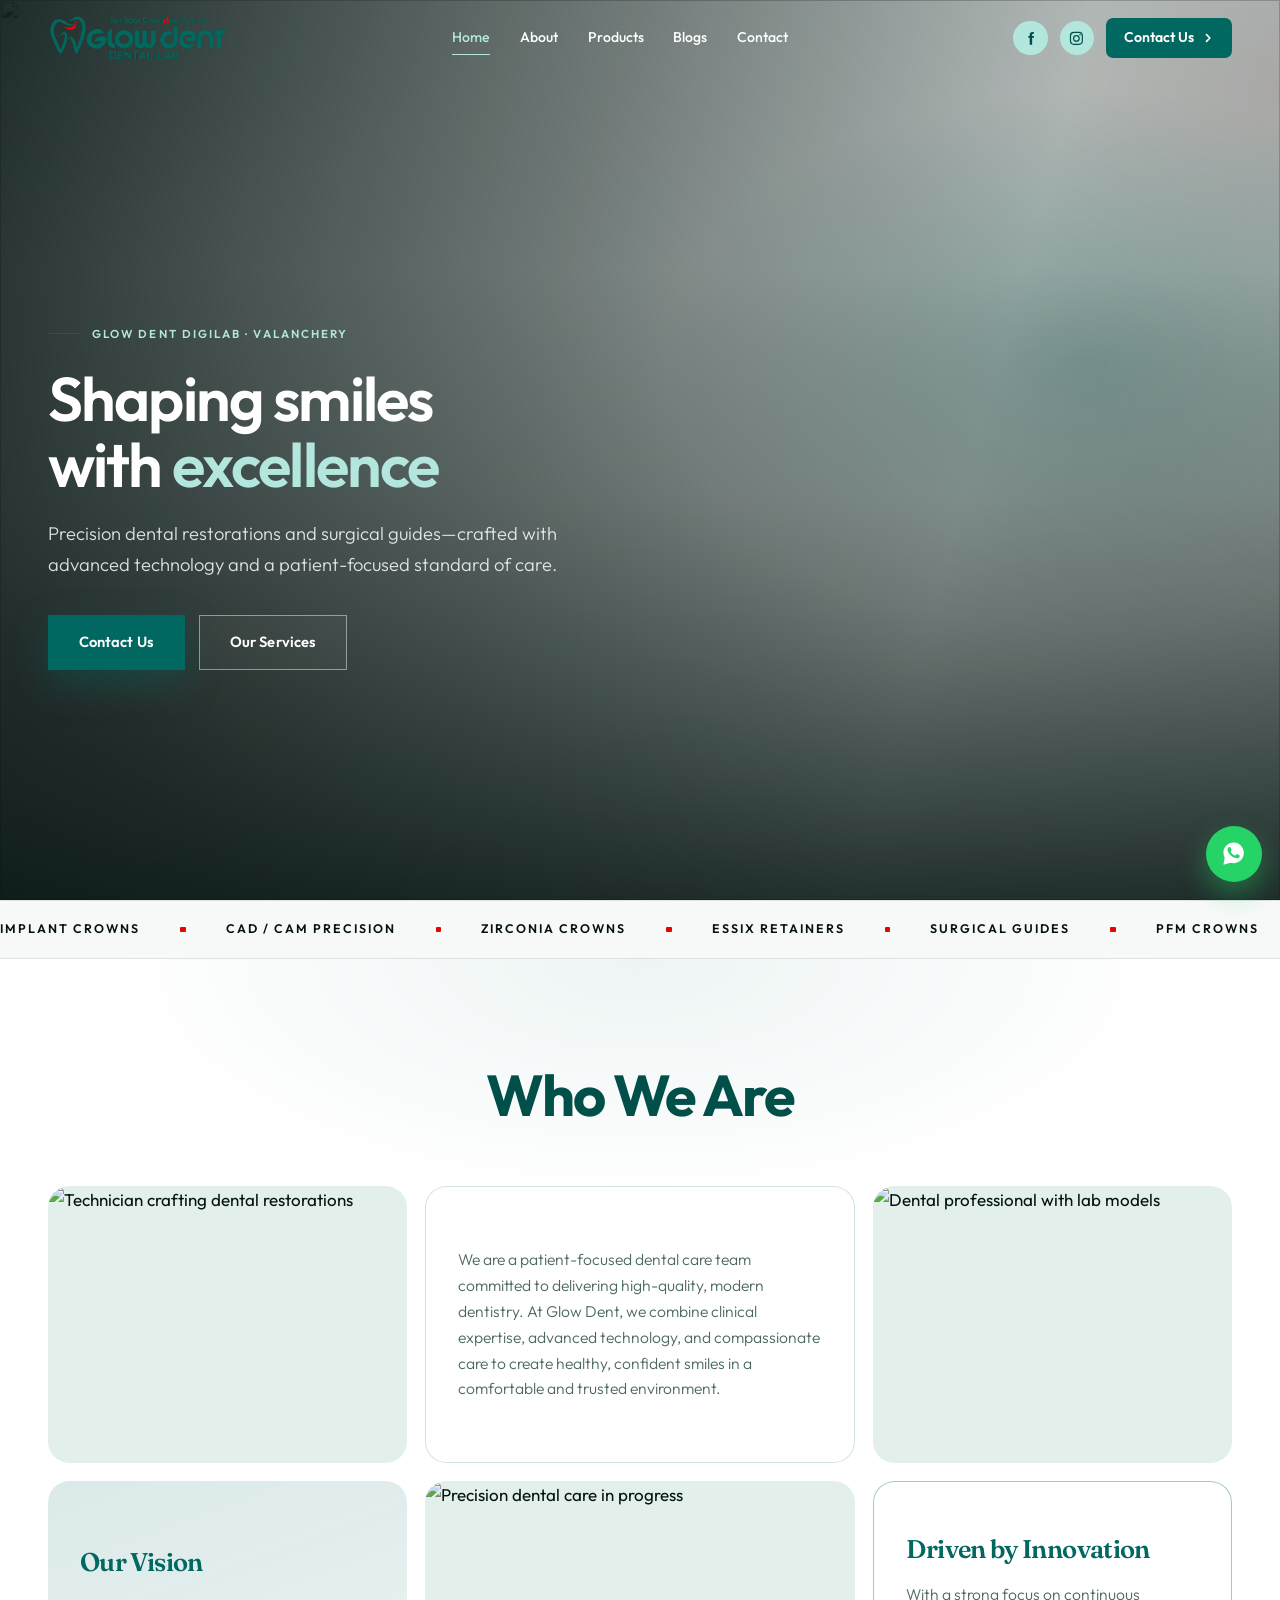
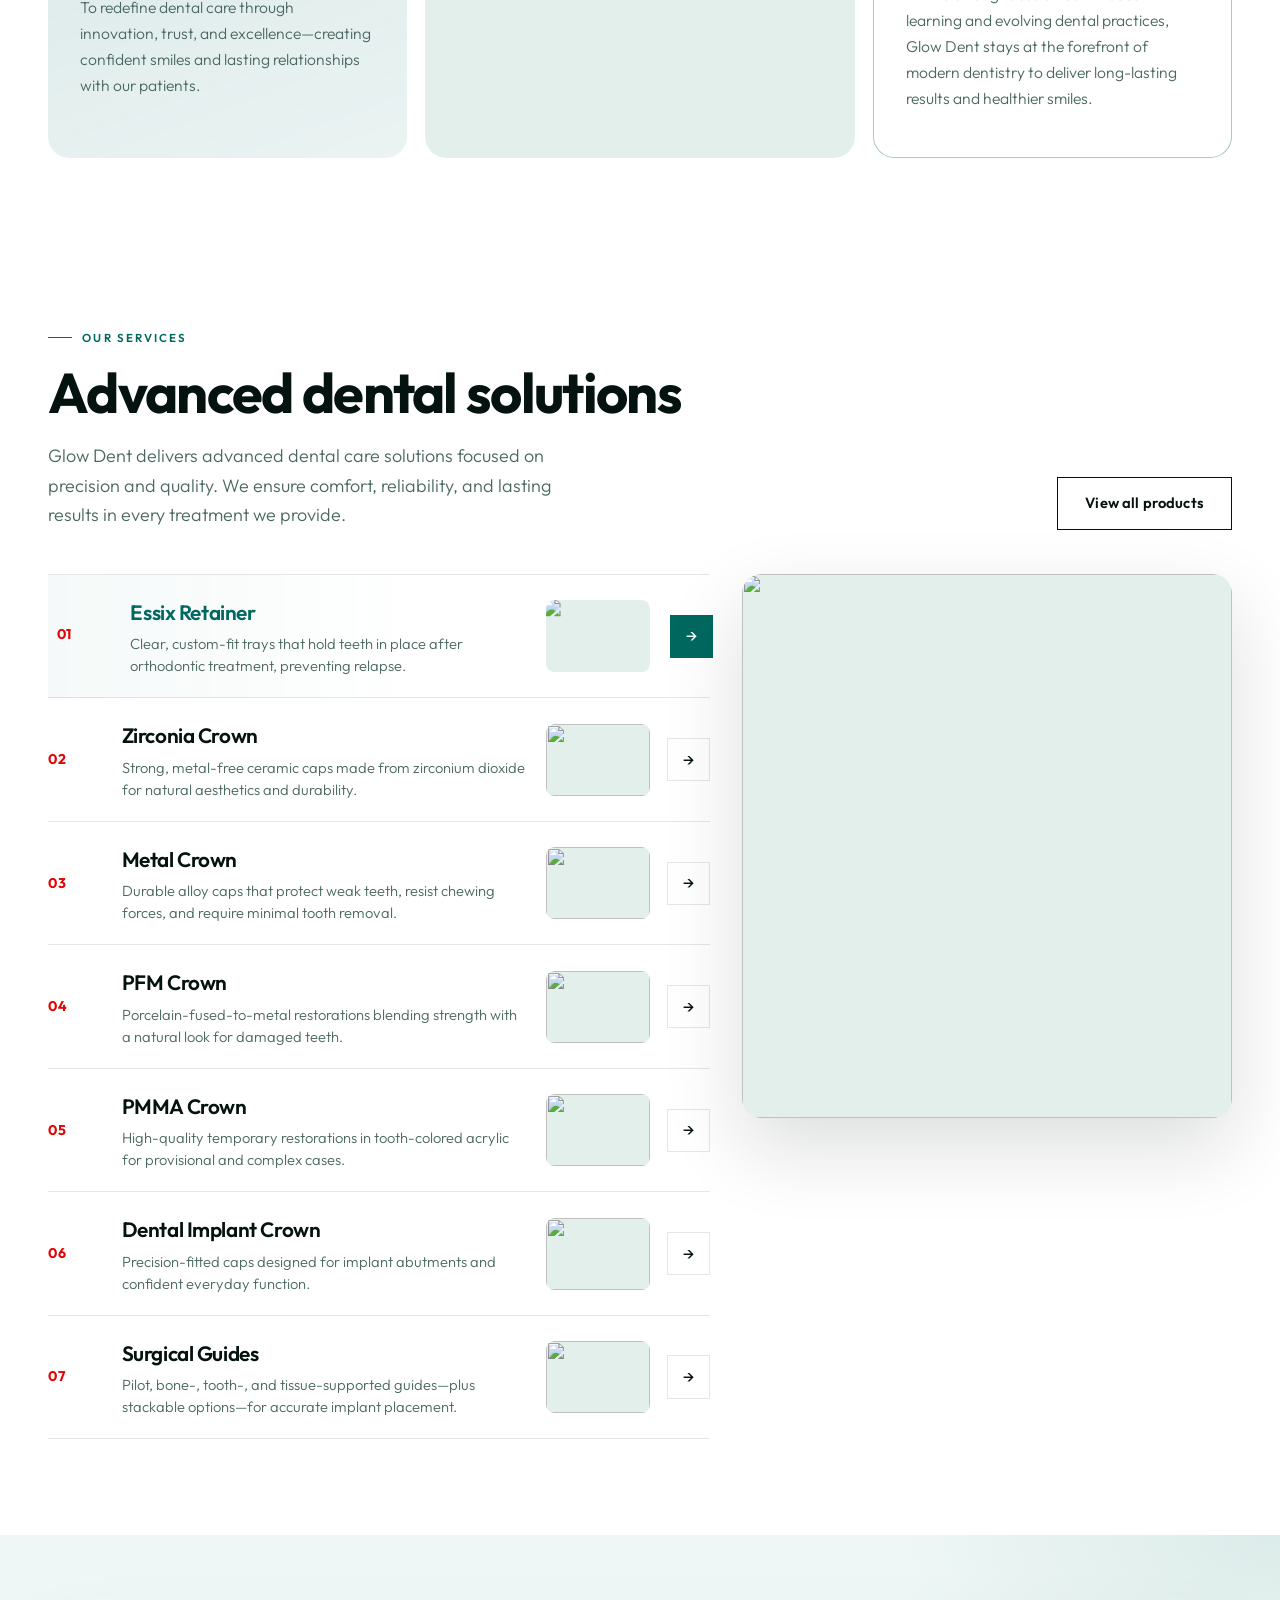
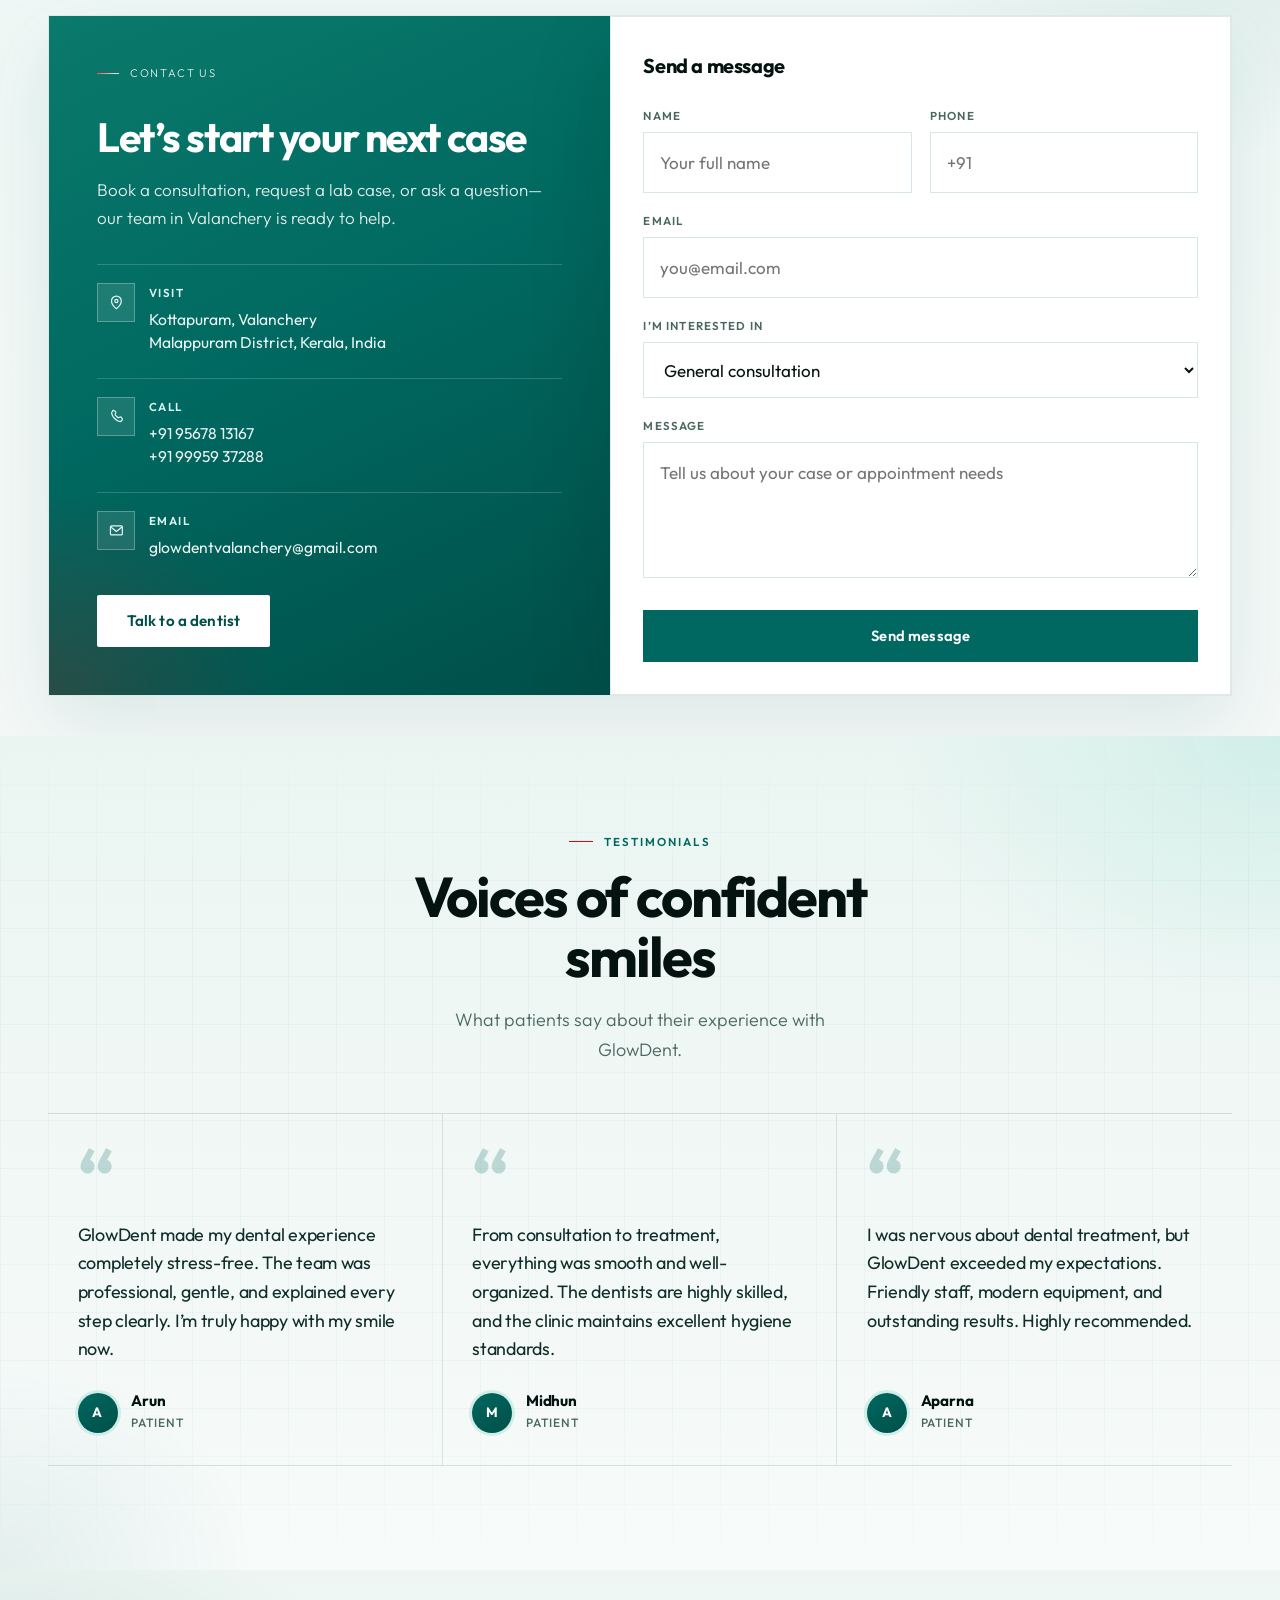
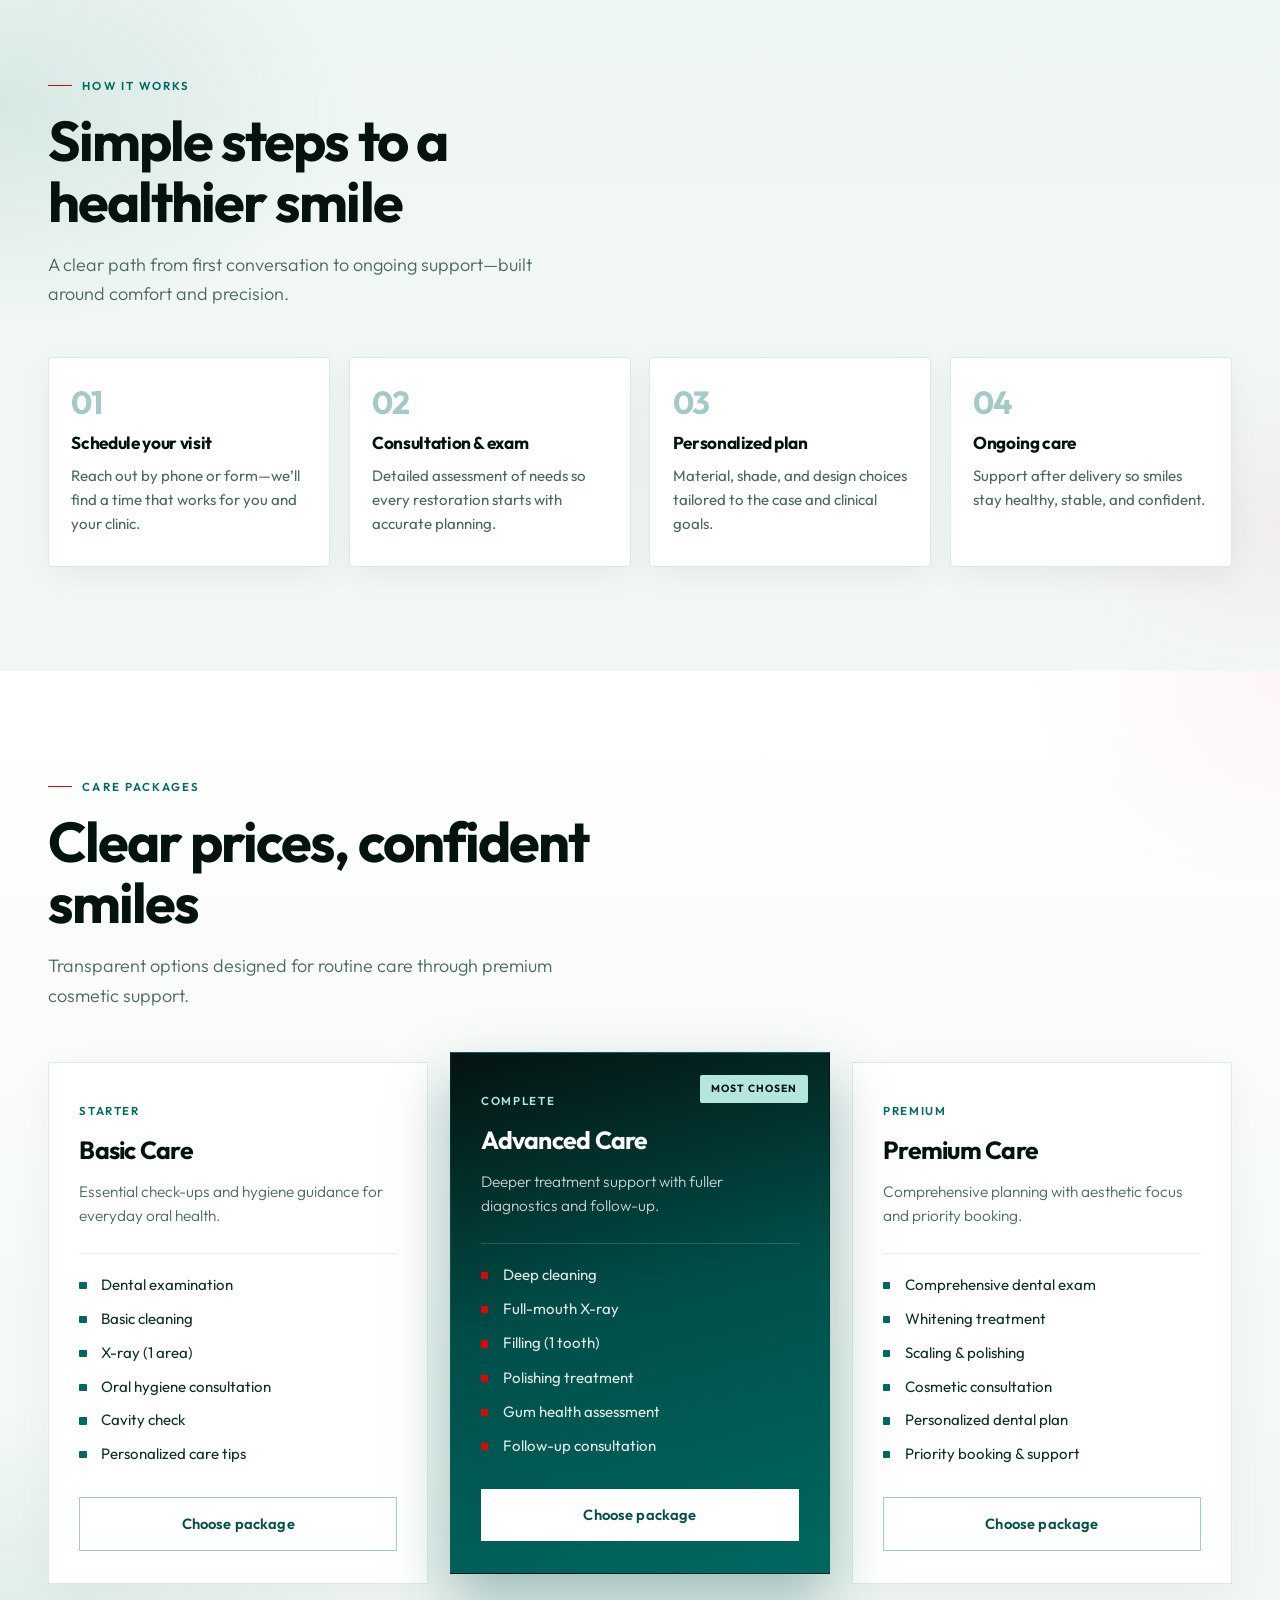
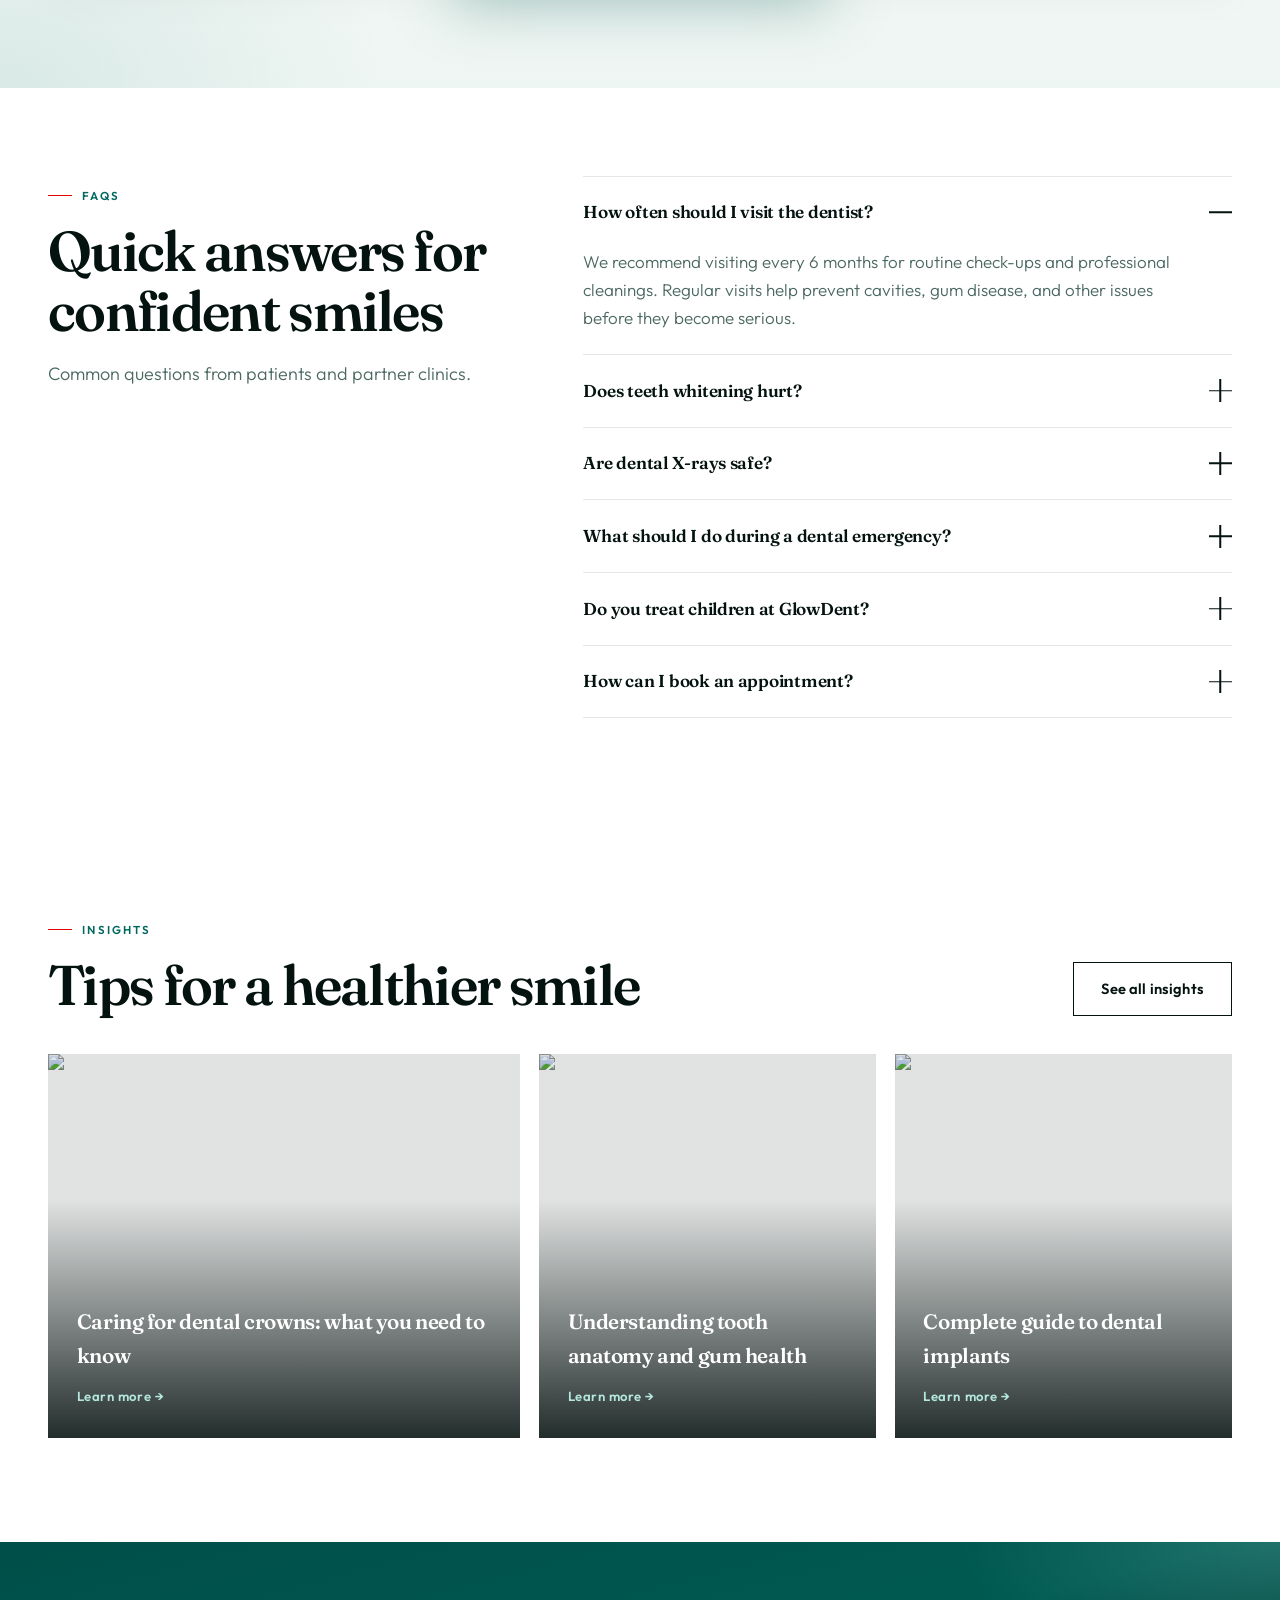
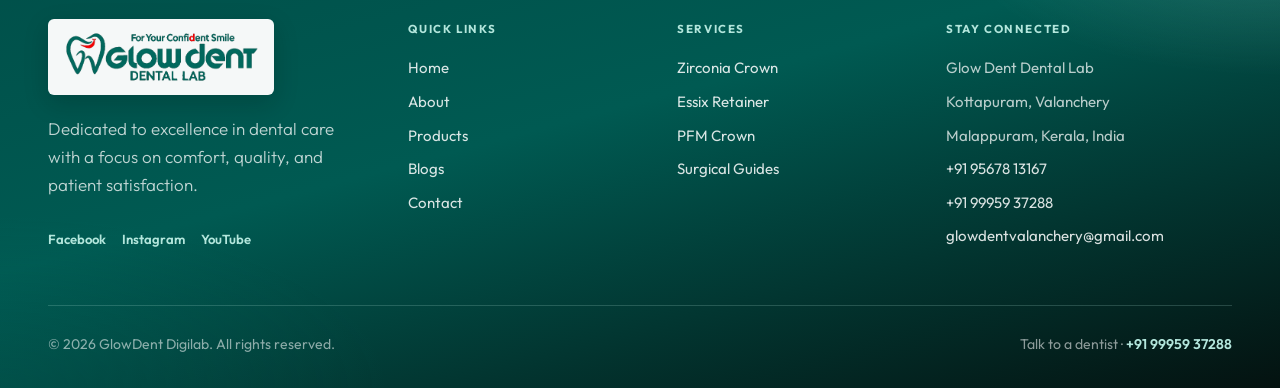
==== commit 7d889e63: "Remove scroll indicator from hero section for a cleaner design" ====
--- a/index.html
+++ b/index.html
@@ -75,7 +75,6 @@
             <a class="btn btn-hero-ghost" href="products.html">Our Services</a>
           </div>
         </div>
-        <div class="hero-scroll" aria-hidden="true"><i></i> Scroll</div>
       </section>
 
       <div class="marquee" aria-hidden="true">
@@ -296,6 +295,10 @@
 
       <section class="contact-section home-contact" id="contact">
         <div class="container">
+          <header class="home-contact-head">
+            <p class="eyebrow">Get in touch</p>
+            <h2 class="section-title">Contact</h2>
+          </header>
           <div class="home-contact-panel reveal">
             <aside class="home-contact-aside">
               <p class="home-contact-kicker">Contact Us</p>
--- a/css/styles.css
+++ b/css/styles.css
@@ -3074,6 +3074,10 @@
     linear-gradient(180deg, #eef7f5 0%, var(--paper) 55%, #f4f8f7 100%);
 }
 
+.home-contact-head {
+  display: none;
+}
+
 .home-contact-panel {
   display: grid;
   grid-template-columns: 0.95fr 1.05fr;
@@ -4547,6 +4551,14 @@
     order: 6;
   }
 
+  /* Hide trailing mosaic tiles on small screens */
+  .who-panel-fill,
+  .who-photo-center,
+  .who-panel-outline,
+  .who-photo-tr {
+    display: none;
+  }
+
   .who-photo-tl,
   .who-photo-tr,
   .who-photo-center,
@@ -4653,6 +4665,27 @@
   .home-contact-form,
   .location-details {
     padding: 1.75rem 1.35rem;
+  }
+
+  .home-contact-head {
+    display: flex;
+    flex-direction: column;
+    align-items: center;
+    text-align: center;
+    margin: 0 auto 1.5rem;
+    max-width: 28rem;
+  }
+
+  .home-contact-head .eyebrow {
+    justify-content: center;
+  }
+
+  .home-contact-head .section-title {
+    font-family: var(--font-sans);
+    font-weight: 700;
+    font-size: clamp(1.85rem, 8vw, 2.4rem);
+    letter-spacing: -0.035em;
+    margin: 0;
   }
 
   .home-contact-form .btn,
